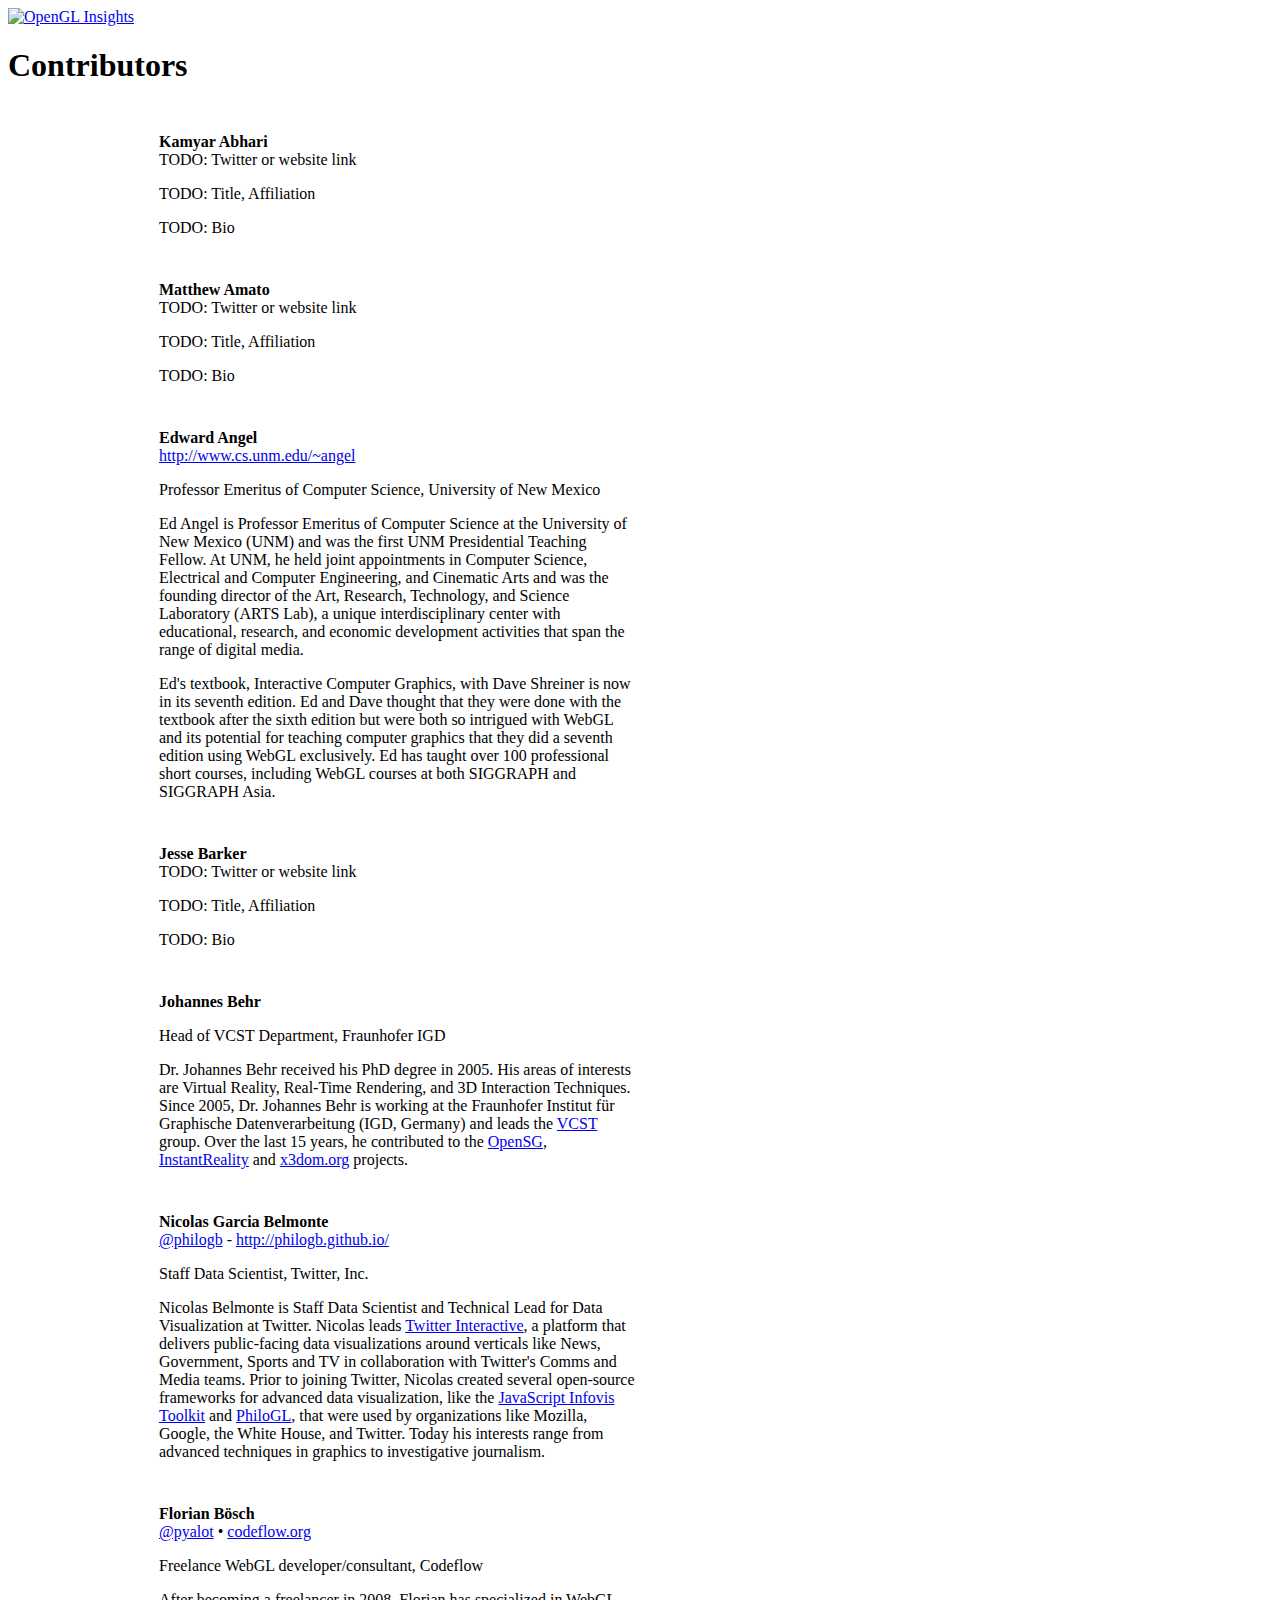
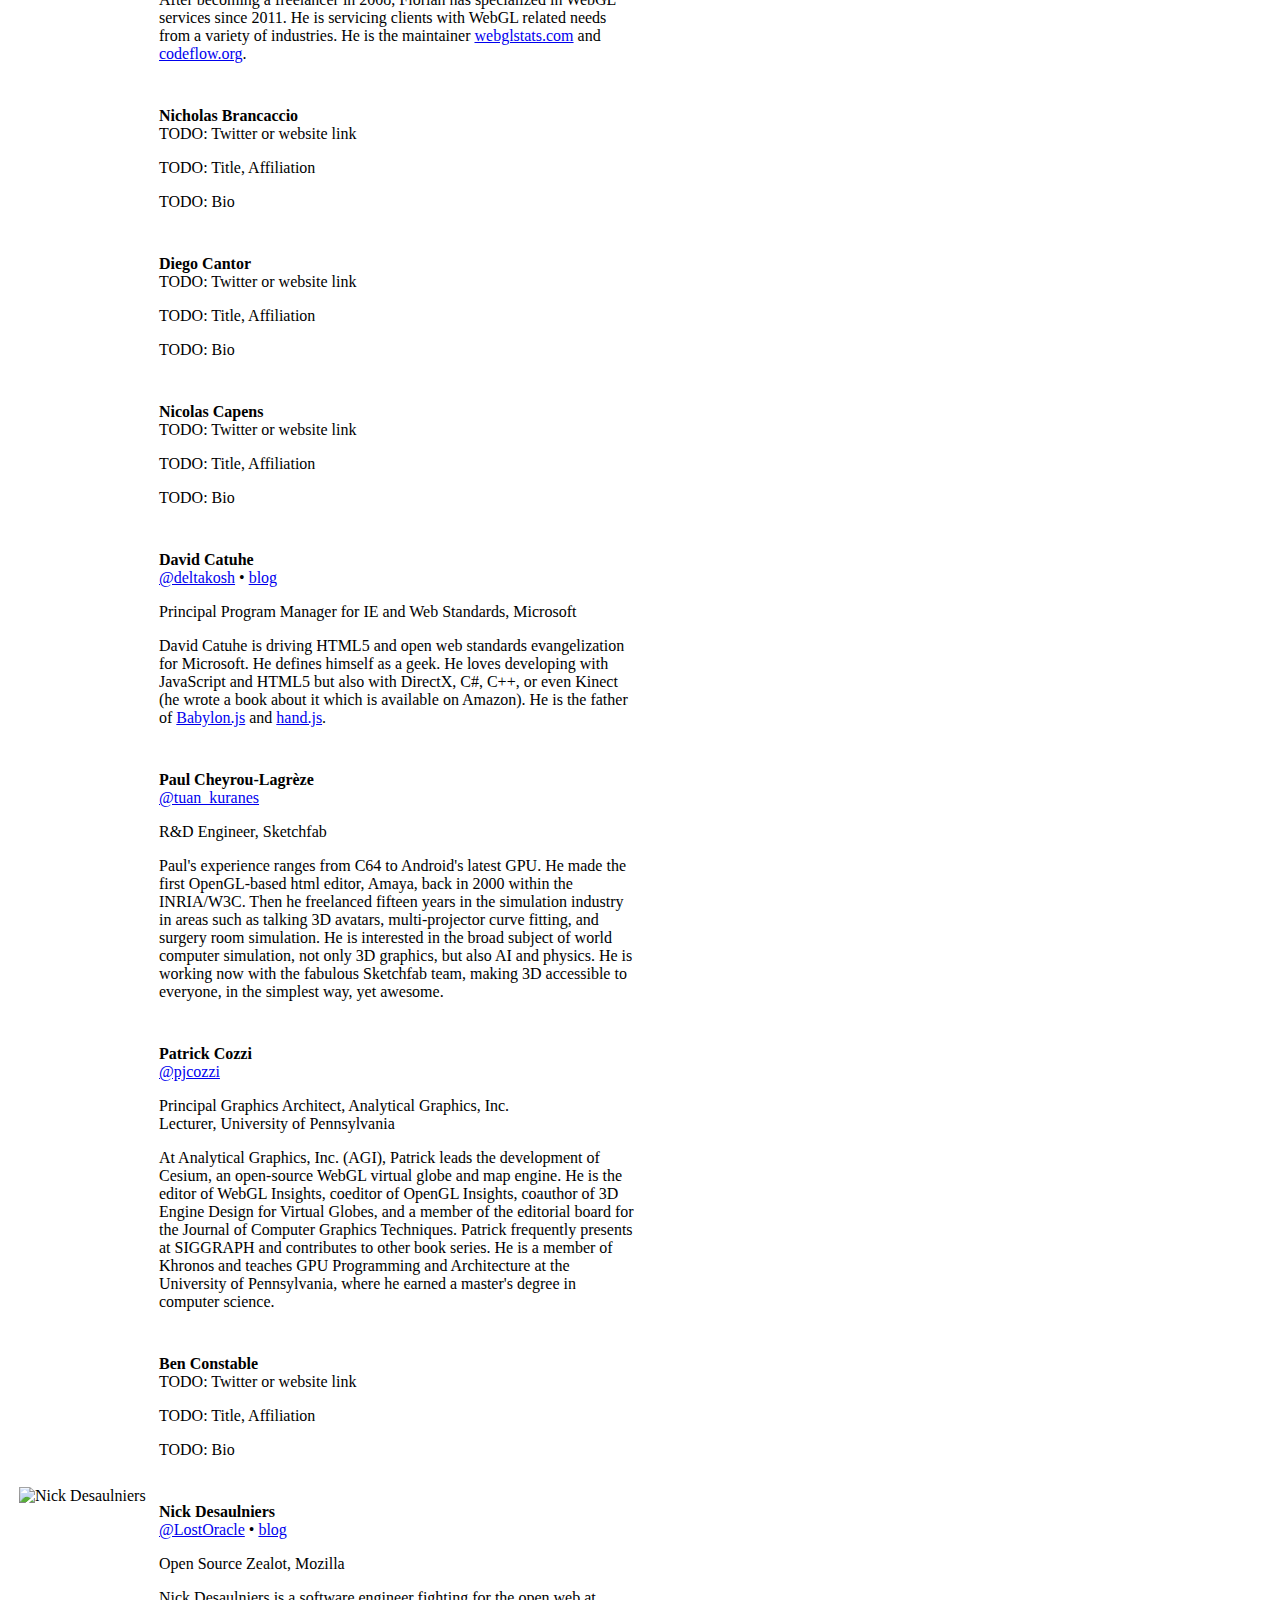
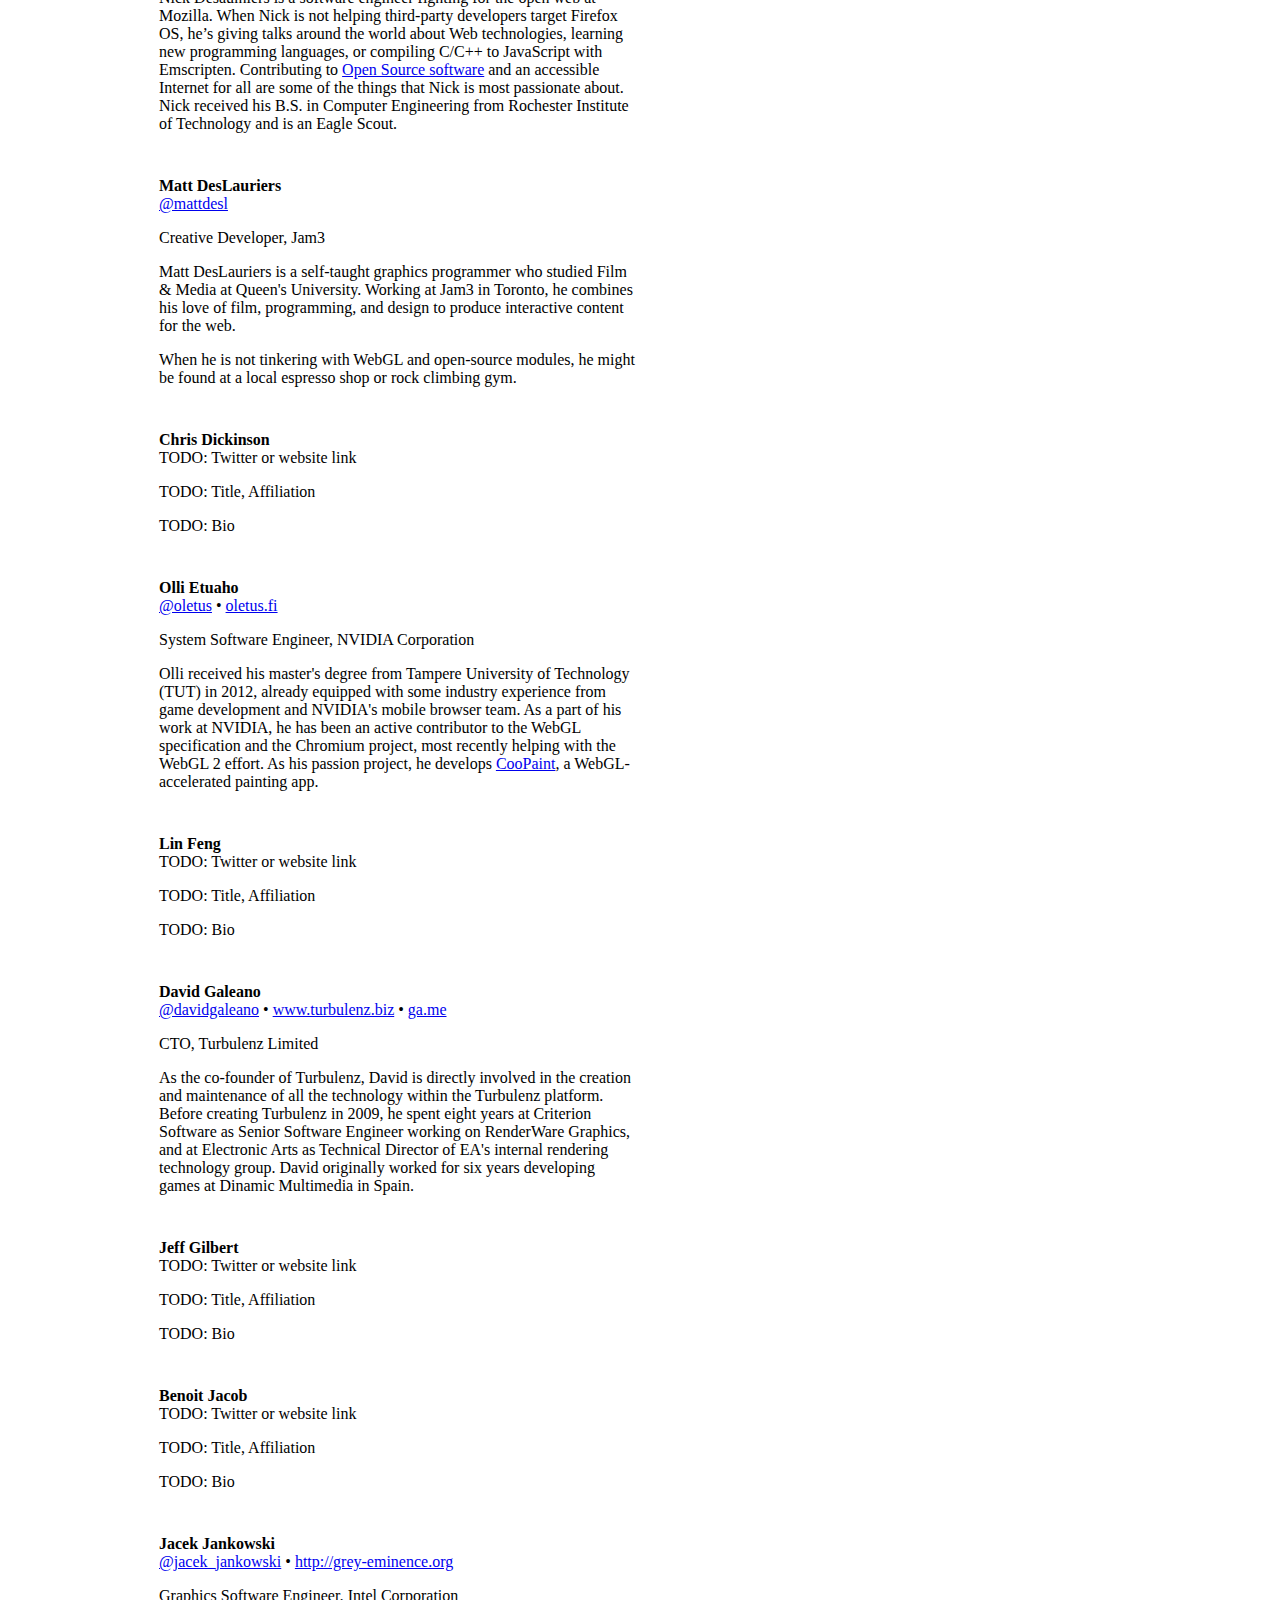
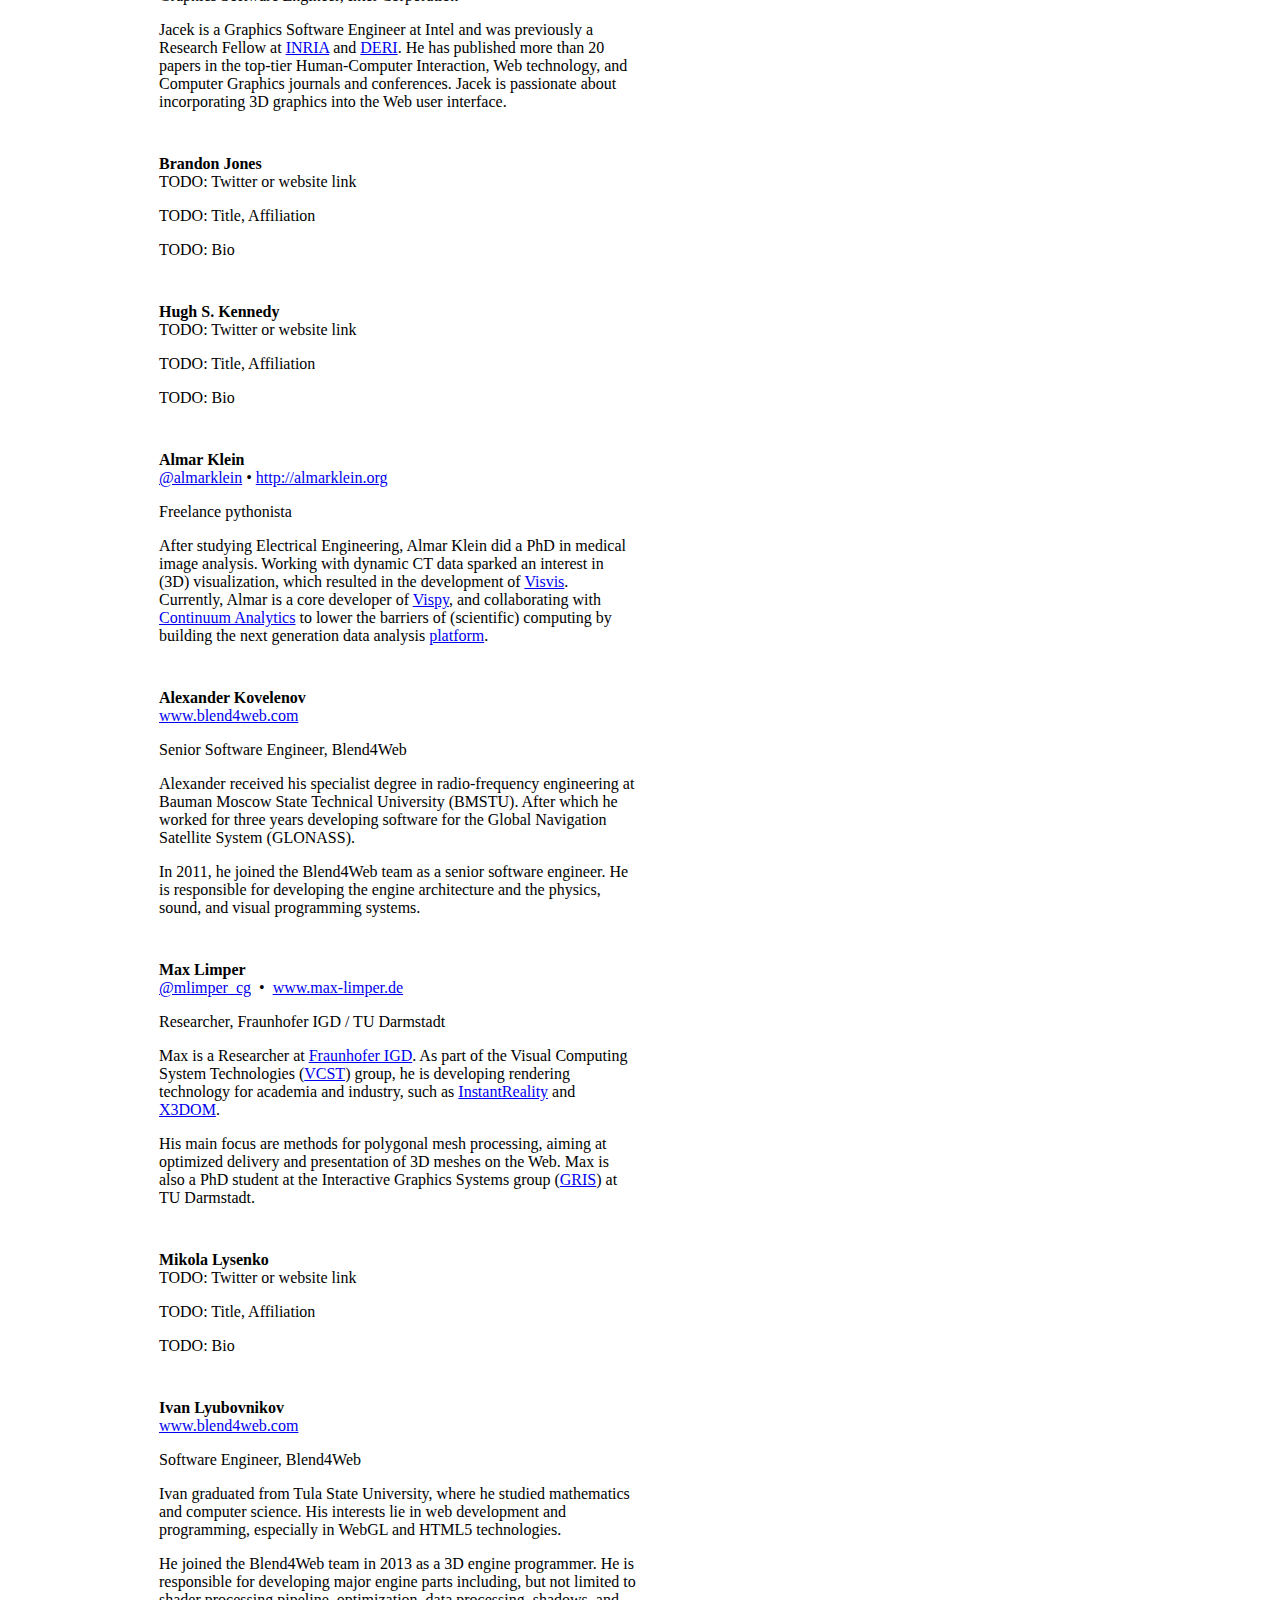
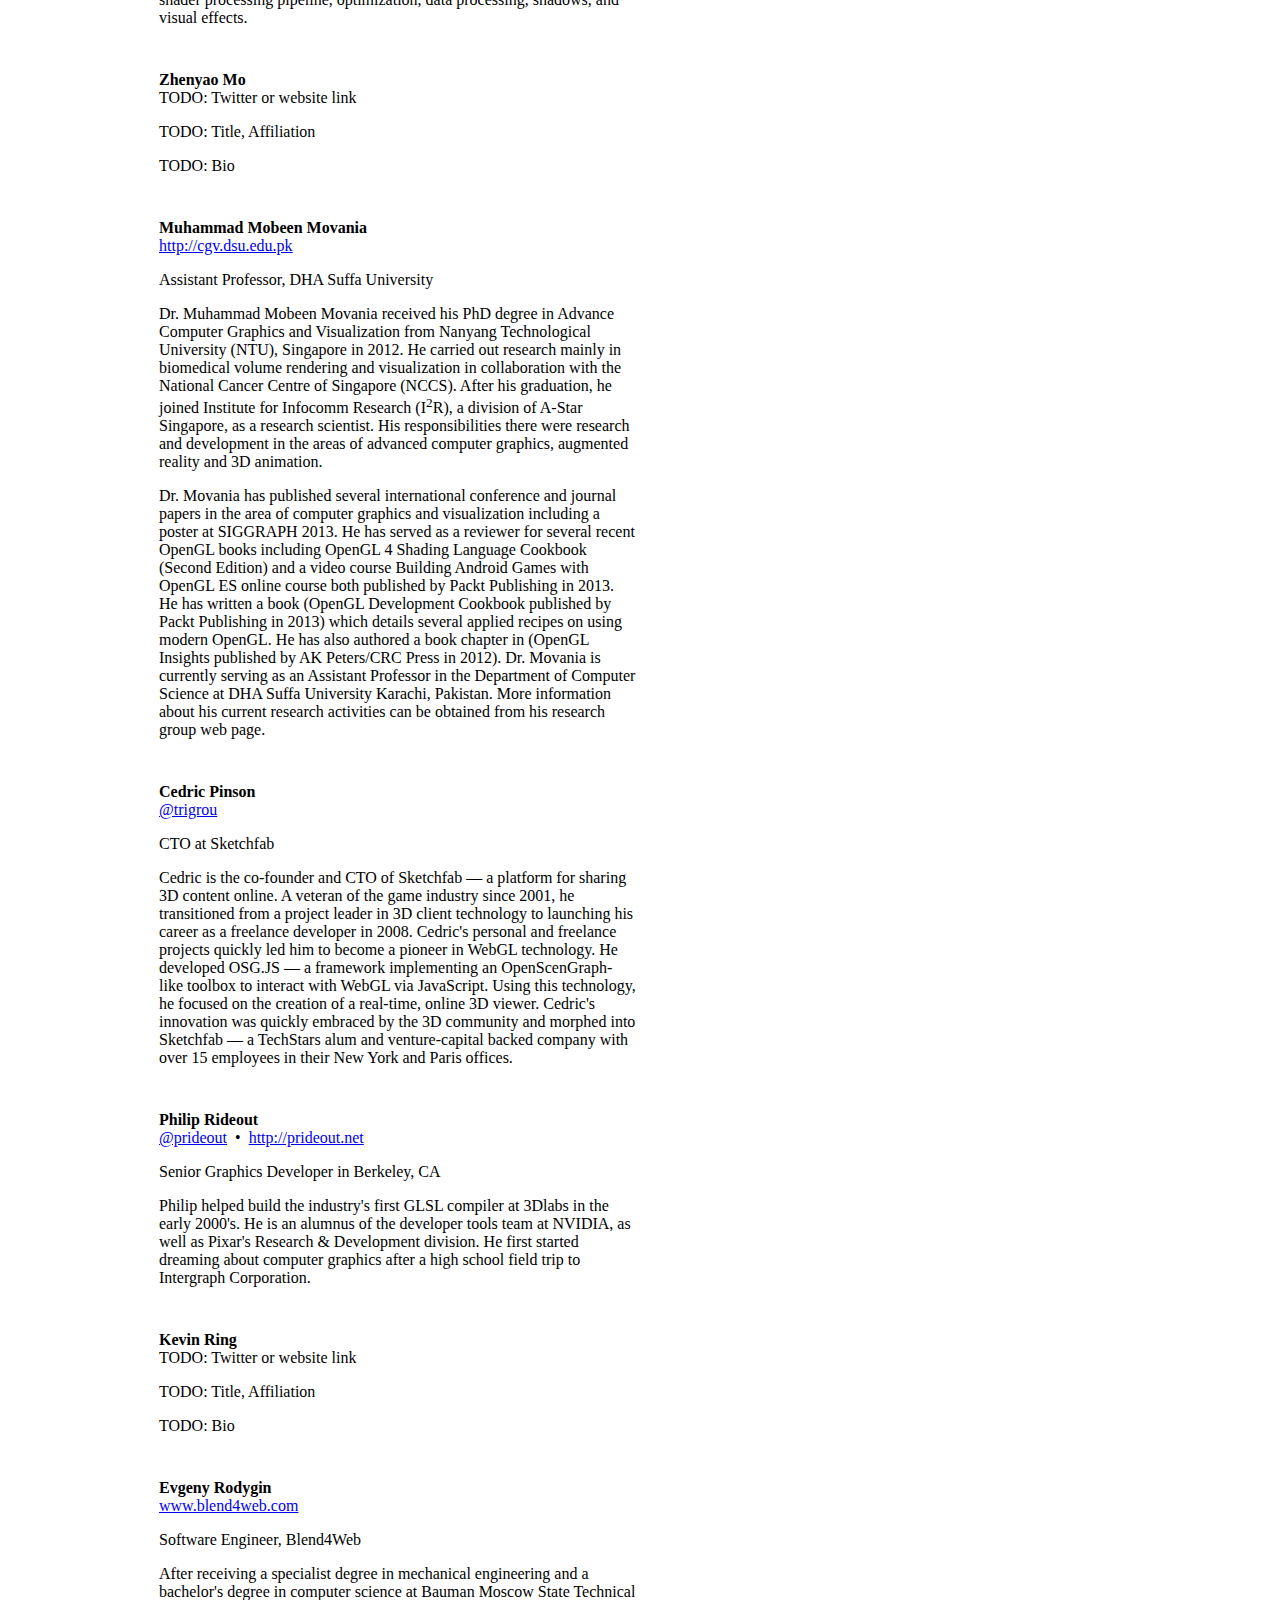
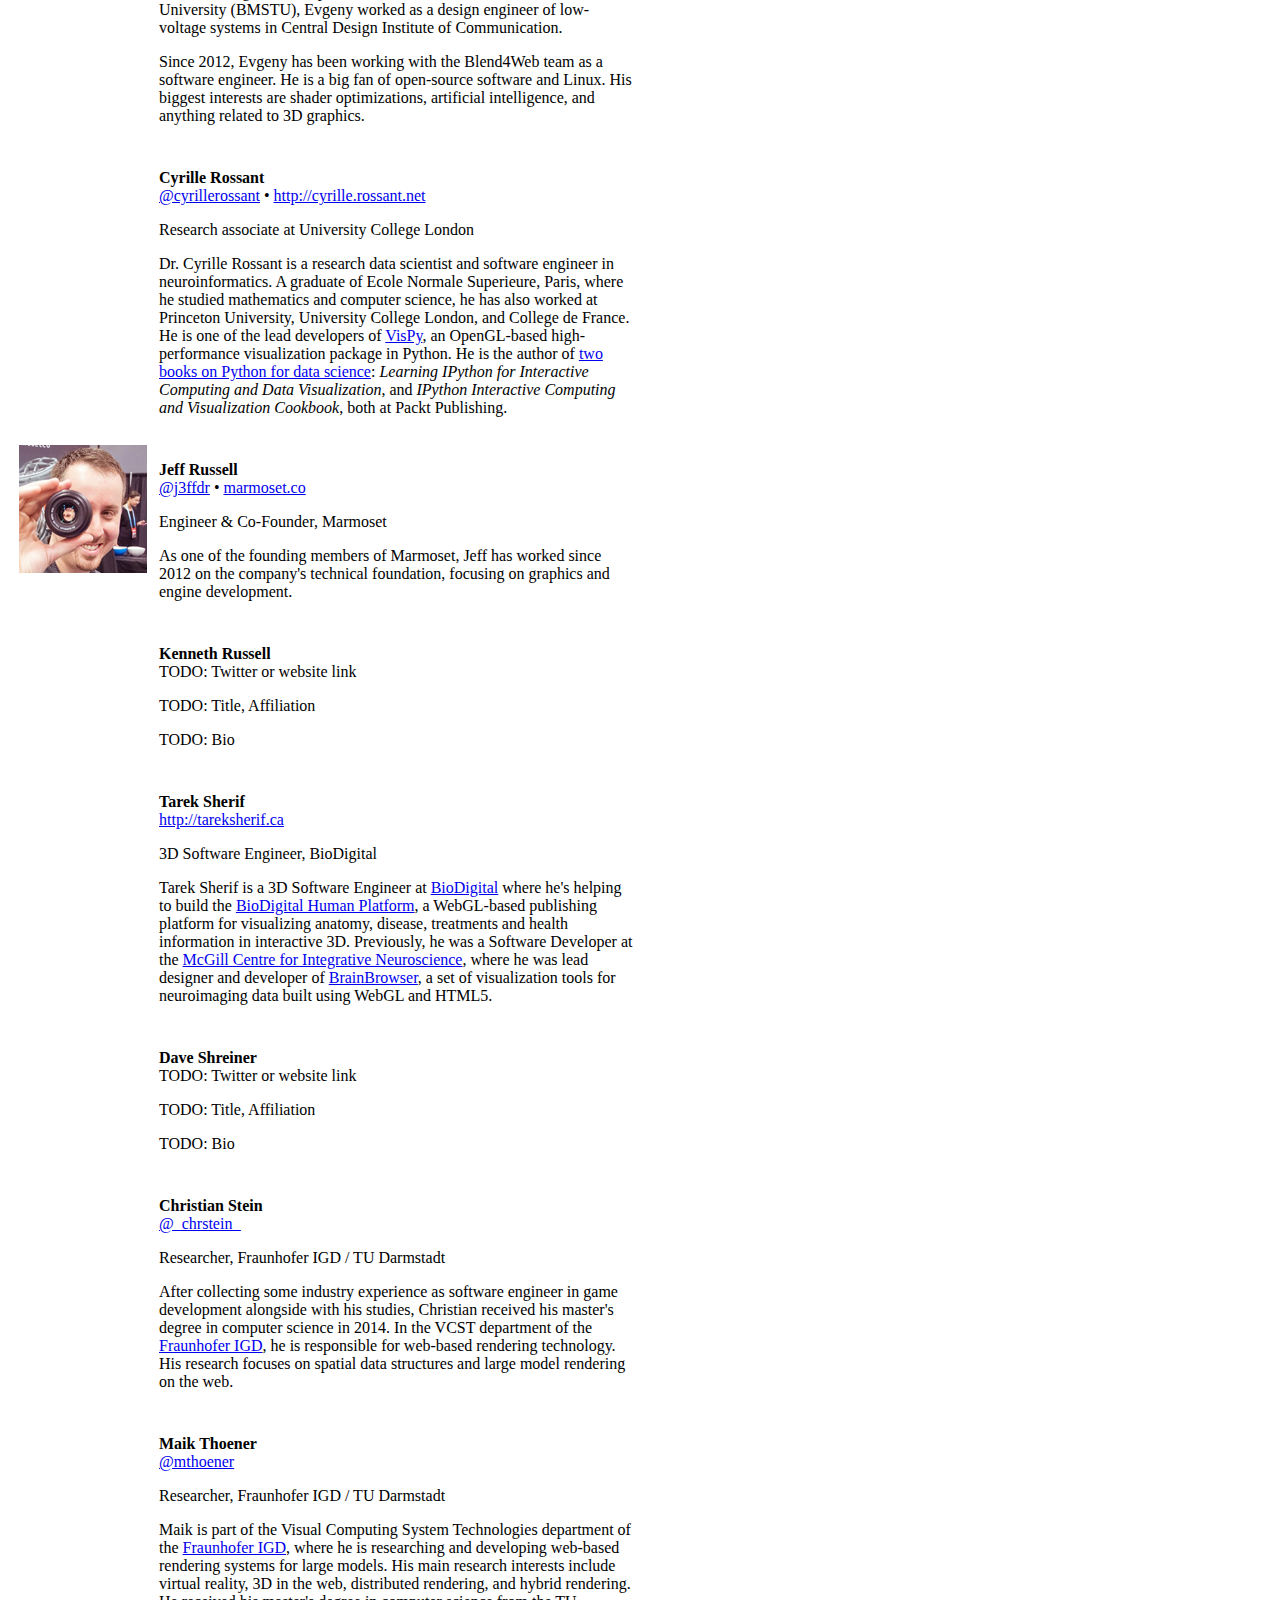
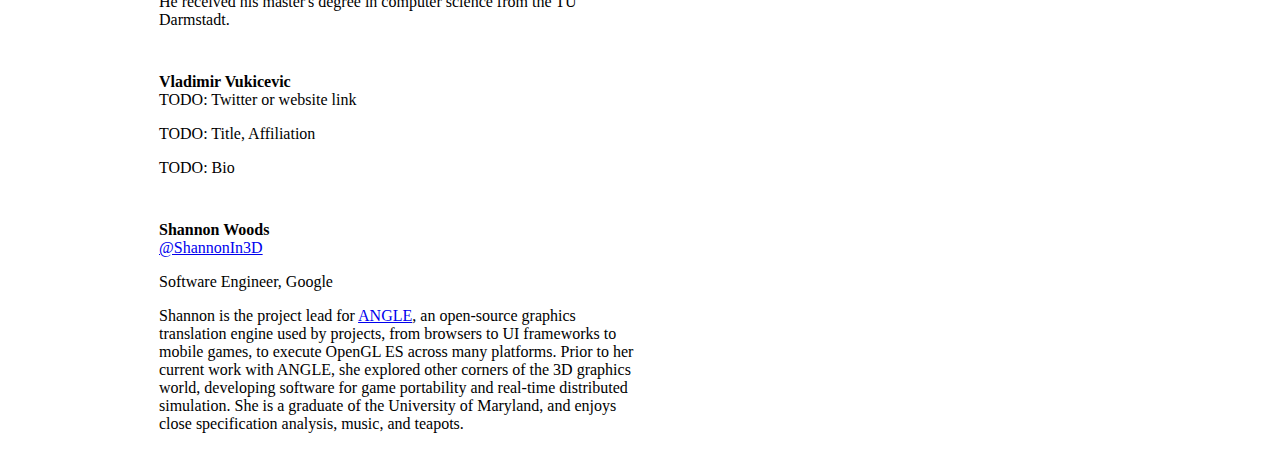
==== contributors.html @ d2b27c6c "fix link in html" ====
<?xml version="1.0" encoding="utf-8" standalone="no"?>
<!DOCTYPE html PUBLIC "-//W3C//DTD XHTML 1.1//EN" "http://www.w3.org/TR/xhtml11/DTD/xhtml11.dtd">

<html xmlns="http://www.w3.org/1999/xhtml">
<head>
<title>OpenGL Insights</title>
<meta http-equiv="Content-Type" content="text/html; charset=utf-8" />
<link rel="stylesheet" type="text/css" href="style.css" />
</head>

<body>
<div class="page">

<a href="index.html"><img class="title" src="images/strip.png" width="639" height="140" alt="OpenGL Insights" /></a>
<table summary="" border="0" width="630">
<tr align="center" class="sitemap">
<!--
  <td><a href="cover.html">Cover</a></td>
  <td><a href="toc.html">Table of Contents</a></td>
  <td><a href="pipeline.html">Pipeline Map</a></td>
  <td><a href="tips.html">Tips</a></td>
  <td>Contributors</td>
  <td><a href="reviews.html">Reviews</a></td>
  <td><a href="bibtex.html">BibTeX</a></td>
  <td><a href="errata.html">Errata</a></td>
  <td><a href="https://github.com/OpenGLInsights/OpenGLInsightsCode">Code</a></td>
  <td><a href="http://blog.openglinsights.com/">Blog</a></td>
  <td><a href="http://www.amazon.com/gp/product/1439893764/ref=as_li_tf_il?ie=UTF8&camp=1789&creative=9325&creativeASIN=1439893764&linkCode=as2&tag=opeins-20">Buy</a></td>
-->
</tr>
</table>

<h1>Contributors</h1>

<table summary="" border="0" width="639" cellspacing="10" id="contributors">

<!-- ====================================================================== -->

<tr id="KamyarAbhari">
<td valign="top"><img src="contributors/KamyarAbhari.png" width="128" alt="" /></td>
<td>
<p>
<span style='font-weight:bold;'>Kamyar Abhari</span><br />
TODO: Twitter or website link
</p>
<p>
TODO: Title, Affiliation
</p>
<p>
TODO: Bio
</p>
</td>
</tr>

<!-- ====================================================================== -->

<tr id="MatthewAmato">
<td valign="top"><img src="contributors/MatthewAmato.png" width="128" alt="" /></td>
<td>
<p>
<span style='font-weight:bold;'>Matthew Amato</span><br />
TODO: Twitter or website link
</p>
<p>
TODO: Title, Affiliation
</p>
<p>
TODO: Bio
</p>
</td>
</tr>

<!-- ====================================================================== -->

<t<tr id="EdwardAngel">
<td valign="top"><img src="contributors/EdwardAngel.png" width="128" alt="" /></td>
<td>
<p>
<span style='font-weight:bold;'>Edward Angel</span><br />
<a href="http://www.cs.unm.edu/~angel" target="_blank">http://www.cs.unm.edu/~angel</a><br />
</p>
<p>
Professor Emeritus of Computer Science, University of New Mexico
</p>
<p>
Ed Angel is Professor Emeritus of Computer Science at the University of New Mexico (UNM) and was the first UNM Presidential Teaching Fellow. At UNM, he held joint appointments in Computer Science, Electrical and Computer Engineering, and Cinematic Arts and was the founding director of the Art, Research, Technology, and Science Laboratory (ARTS Lab), a unique interdisciplinary center with educational, research, and economic development activities that span the range of digital media.
</p>
<p>
Ed's textbook, Interactive Computer Graphics, with Dave Shreiner is now in its seventh edition. Ed and Dave thought that they were done with the textbook after the sixth edition but were both so intrigued with WebGL and its potential for teaching computer graphics that they did a seventh edition using WebGL exclusively. Ed has taught over 100 professional short courses, including WebGL courses at both SIGGRAPH and SIGGRAPH Asia.
</p>
</td>
</tr>
</tr>

<!-- ====================================================================== -->

<tr id="JesseBarker">
<td valign="top"><img src="contributors/JesseBarker.png" width="128" alt="" /></td>
<td>
<p>
<span style='font-weight:bold;'>Jesse Barker</span><br />
TODO: Twitter or website link
</p>
<p>
TODO: Title, Affiliation
</p>
<p>
TODO: Bio
</p>
</td>
</tr>

<!-- ====================================================================== -->

<tr id="JohannesBehr">
<td valign="top"><img src="contributors/JohannesBehr.jpg" width="128" alt="" /></td>
<td>
<p>
<span style='font-weight:bold;'>Johannes Behr</span><br />
</p>
<p>
Head of VCST Department, Fraunhofer IGD
</p>
<p>
Dr. Johannes Behr received his PhD degree in 2005. His areas of interests are Virtual Reality, Real-Time Rendering, and 3D Interaction Techniques. Since 2005, Dr. Johannes Behr is working at the Fraunhofer Institut für Graphische Datenverarbeitung (IGD, Germany) and leads the <a href="http://www.igd.fraunhofer.de/vcst" target="_blank">VCST</a> group. Over the last 15 years, he contributed to the <a href="http://www.igd.fraunhofer.de/vcst" target="_blank">OpenSG</a>, <a href="http://www.instantreality.org" target="_blank">InstantReality</a> and <a href="http://www.x3dom.org" target="_blank">x3dom.org</a> projects.
</p>
</td>
</tr>

<!-- ====================================================================== -->

<tr id="NicolasGarciaBelmonte">
<td valign="top"><img src="contributors/NicolasGarciaBelmonte.png" width="128" alt="" /></td>
<td>
<p>
<span style='font-weight:bold;'>Nicolas Garcia Belmonte</span><br />
<a href="https://twitter.com/philogb" target="_blank">@philogb</a> - <a href="http://philogb.github.io/" target="_blank">http://philogb.github.io/</a>
</p>
<p>
Staff Data Scientist, Twitter, Inc.
</p>
<p>
Nicolas Belmonte is Staff Data Scientist and Technical Lead for Data Visualization at Twitter. Nicolas leads <a href="https://interactive.twitter.com" target="_blank">Twitter Interactive</a>, a platform that delivers public-facing data visualizations around verticals like News, Government, Sports and TV in collaboration with Twitter's Comms and Media teams. Prior to joining Twitter, Nicolas created several open-source frameworks for advanced data visualization, like the <a href="http://thejit.org" target="_blank">JavaScript Infovis Toolkit</a> and <a href="http://philogl.org/" target="_blank">PhiloGL</a>, that were used by organizations like Mozilla, Google, the White House, and Twitter. Today his interests range from advanced techniques in graphics to investigative journalism.
</p>
</td>
</tr>

<!-- ====================================================================== -->

<tr id="FlorianBosch">
<td valign="top"><img src="contributors/FlorianBoesch.jpg" width="128" alt="" /></td>
<td>
<p>
<span style='font-weight:bold;'>Florian Bösch</span><br />
<a href="http://twitter.com/pyalot" target="_blank">@pyalot</a>&nbsp;&bullet;&nbsp;<a href="http://codeflow.org/" target="_blank">codeflow.org</a>
</p>
<p>
Freelance WebGL developer/consultant, Codeflow
</p>
<p>
After becoming a freelancer in 2008, Florian has specialized in WebGL services since 2011. He is servicing clients with WebGL related needs from a variety of industries.
He is the maintainer <a href="http://webglstats.com" target="_blank">webglstats.com</a> and <a href="http://codeflow.org/" target="_blank">codeflow.org</a>.
</p>
</td>
</tr>

<!-- ====================================================================== -->

<tr id="NicholasBrancaccio">
<td valign="top"><img src="contributors/NicholasBrancaccio.png" width="128" alt="" /></td>
<td>
<p>
<span style='font-weight:bold;'>Nicholas Brancaccio</span><br />
TODO: Twitter or website link
</p>
<p>
TODO: Title, Affiliation
</p>
<p>
TODO: Bio
</p>
</td>
</tr>

<!-- ====================================================================== -->

<tr id="DiegoCantor">
<td valign="top"><img src="contributors/DiegoCantor.png" width="128" alt="" /></td>
<td>
<p>
<span style='font-weight:bold;'>Diego Cantor</span><br />
TODO: Twitter or website link
</p>
<p>
TODO: Title, Affiliation
</p>
<p>
TODO: Bio
</p>
</td>
</tr>

<!-- ====================================================================== -->

<tr id="NicolasCapens">
<td valign="top"><img src="contributors/NicolasCapens.png" width="128" alt="" /></td>
<td>
<p>
<span style='font-weight:bold;'>Nicolas Capens</span><br />
TODO: Twitter or website link
</p>
<p>
TODO: Title, Affiliation
</p>
<p>
TODO: Bio
</p>
</td>
</tr>

<!-- ====================================================================== -->

<tr id="DavidCatuhe">
<td valign="top"><img src="contributors/DavidCatuhe.jpg" width="128" alt="" /></td>
<td>
<p>
<span style='font-weight:bold;'>David Catuhe</span><br />
<a href="https://twitter.com/deltakosh" target="_blank">@deltakosh</a>&nbsp;&bullet;&nbsp;<a href="http://blogs.msdn.com/eternalcoding" target="_blank">blog</a>
</p>
<p>
Principal Program Manager for IE and Web Standards, Microsoft
</p>
<p>
David Catuhe is driving HTML5 and open web standards evangelization for Microsoft. He defines himself as a geek. He loves developing with JavaScript and HTML5 but also with DirectX, C#, C++, or even Kinect (he wrote a book about it which is available on Amazon). He is the father of <a href="http://www.babylonjs.com" target="_blank">Babylon.js</a> and <a href="http://handjs.codeplex.com" target="_blank">hand.js</a>.
</p>
</td>
</tr>

<!-- ====================================================================== -->

<tr id="PaulCheyrouLagreze">
<td valign="top"><img src="contributors/PaulCheyrouLagreze.png" width="128" alt="" /></td>
<td>
<p>
<span style='font-weight:bold;'>Paul Cheyrou-Lagrèze</span><br />
<a href="https://twitter.com/tuan_kuranes" target="_blank">@tuan_kuranes</a>
</p>
<p>
R&amp;D Engineer, Sketchfab
</p>
<p>
Paul's experience ranges from C64 to Android's latest GPU. He made the first OpenGL-based html editor, Amaya, back in 2000 within the INRIA/W3C. Then he freelanced fifteen years in the simulation industry in areas such as talking 3D avatars, multi-projector curve fitting, and surgery room simulation. He is interested in the broad subject of world computer simulation, not only 3D graphics, but also AI and physics. He is working now with the fabulous Sketchfab team, making 3D accessible to everyone, in the simplest way, yet awesome.
</p>
</td>
</tr>

<!-- ====================================================================== -->

<tr id="PatrickCozzi">
<td valign="top"><img src="contributors/PatrickCozzi.jpg" width="128" alt="" /></td>
<td>
<p>
<span style='font-weight:bold;'>Patrick Cozzi</span><br />
<a href="https://twitter.com/pjcozzi" target="_blank">@pjcozzi</a>
</p>
<p>
Principal Graphics Architect, Analytical Graphics, Inc.<br />
Lecturer, University of Pennsylvania
</p>
<p>
At Analytical Graphics, Inc. (AGI), Patrick leads the development of Cesium, an open-source WebGL virtual globe and map engine.  He is the editor of WebGL Insights, coeditor of OpenGL Insights, coauthor of 3D Engine Design for Virtual Globes, and a member of the editorial board for the Journal of Computer Graphics Techniques.  Patrick frequently presents at SIGGRAPH and contributes to other book series.  He is a member of Khronos and teaches GPU Programming and Architecture at the University of Pennsylvania, where he earned a master's degree in computer science.
</p>
</td>
</tr>

<!-- ====================================================================== -->

<tr id="BenConstable">
<td valign="top"><img src="contributors/BenConstable.png" width="128" alt="" /></td>
<td>
<p>
<span style='font-weight:bold;'>Ben Constable</span><br />
TODO: Twitter or website link
</p>
<p>
TODO: Title, Affiliation
</p>
<p>
TODO: Bio
</p>
</td>
</tr>

<!-- ====================================================================== -->

<tr id="NickDesaulniers">
<td valign="top"><img src="contributors/NickDesaulniers.jpg" width="128" alt="Nick Desaulniers" /></td>
<td>
<p>
<span style='font-weight:bold;'>Nick Desaulniers</span><br />
<a href="https://twitter.com/LostOracle" target="_blank">@LostOracle</a>&nbsp;&bullet;&nbsp;<a href="https://nickdesaulniers.github.io/" target="_blank">blog</a>
</p>
<p>
Open Source Zealot, Mozilla
</p>
<p>
Nick Desaulniers is a software engineer fighting for the open web at Mozilla.
When Nick is not helping third-party developers target Firefox OS, he’s giving
talks around the world about Web technologies, learning new programming
languages, or compiling C/C++ to JavaScript with Emscripten.  Contributing to
<a href="https://github.com/nickdesaulniers/What-Open-Source-Means-To-Me#nick-desaulniers" target="_blank">Open Source software</a>
and an accessible Internet for all are some of the things that Nick is most
passionate about.  Nick received his B.S. in Computer Engineering from
Rochester Institute of Technology and is an Eagle Scout.
</p>
</td>
</tr>

<!-- ====================================================================== -->

<tr id="MattDesLauriers">
<td valign="top"><img src="contributors/MattDesLauriers.png" width="128" alt="" /></td>
<td>
<p>
<span style='font-weight:bold;'>Matt DesLauriers</span><br />
<a href="https://twitter.com/mattdesl" target="_blank">@mattdesl</a>
</p>
<p>
Creative Developer, Jam3
</p>
<p>
Matt DesLauriers is a self-taught graphics programmer who studied Film & Media at Queen's University.
Working at Jam3 in Toronto, he combines his love of film, programming, and design to produce interactive
content for the web. 
</p>
<p>
When he is not tinkering with WebGL and open-source modules, he might be found at a local espresso shop
or rock climbing gym. 
</p>
</td>
</tr>

<!-- ====================================================================== -->

<tr id="ChrisDickinson">
<td valign="top"><img src="contributors/ChrisDickinson.png" width="128" alt="" /></td>
<td>
<p>
<span style='font-weight:bold;'>Chris Dickinson</span><br />
TODO: Twitter or website link
</p>
<p>
TODO: Title, Affiliation
</p>
<p>
TODO: Bio
</p>
</td>
</tr>

<!-- ====================================================================== -->

<tr id="OlliEtuaho">
<td valign="top"><img src="contributors/OlliEtuaho.png" width="128" alt="" /></td>
<td>
<p>
<span style='font-weight:bold;'>Olli Etuaho</span><br />
<a href="https://twitter.com/oletus" target="_blank">@oletus</a>&nbsp;&bullet;&nbsp;<a href="http://www.oletus.fi/" target="_blank">oletus.fi</a>
</p>
<p>
System Software Engineer, NVIDIA Corporation
</p>
<p>
Olli received his master's degree from Tampere University of Technology (TUT) in 2012, already equipped with some industry experience from game development and NVIDIA's mobile browser team. As a part of his work at NVIDIA, he has been an active contributor to the WebGL specification and the Chromium project, most recently helping with the WebGL 2 effort. As his passion project, he develops <a href="http://www.coopaint.com/" target="_blank">CooPaint</a>, a WebGL-accelerated painting app.
</p>
</td>
</tr>

<!-- ====================================================================== -->

<tr id="LinFeng">
<td valign="top"><img src="contributors/LinFeng.png" width="128" alt="" /></td>
<td>
<p>
<span style='font-weight:bold;'>Lin Feng</span><br />
TODO: Twitter or website link
</p>
<p>
TODO: Title, Affiliation
</p>
<p>
TODO: Bio
</p>
</td>
</tr>

<!-- ====================================================================== -->

<tr id="DavidGaleano">
<td valign="top"><img src="contributors/DavidGaleano.png" width="128" alt="" /></td>
<td>
<p>
<span style='font-weight:bold;'>David Galeano</span><br />
<a href="https://twitter.com/davidgaleano" target="_blank">@davidgaleano</a>&nbsp;&bullet;&nbsp;<a href="http://www.turbulenz.biz/" target="_blank">www.turbulenz.biz</a>&nbsp;&bullet;&nbsp;<a href="http://ga.me/" target="_blank">ga.me</a>
</p>
<p>
CTO, Turbulenz Limited
</p>
<p>
As the co-founder of Turbulenz, David is directly involved in the creation and maintenance of all the technology within the Turbulenz platform. Before creating Turbulenz in 2009, he spent eight years at Criterion Software as Senior Software Engineer working on RenderWare Graphics, and at Electronic Arts as Technical Director of EA's internal rendering technology group. David originally worked for six years developing games at Dinamic Multimedia in Spain.
</p>
</td>
</tr>

<!-- ====================================================================== -->

<tr id="JeffGilbert">
<td valign="top"><img src="contributors/JeffGilbert.png" width="128" alt="" /></td>
<td>
<p>
<span style='font-weight:bold;'>Jeff Gilbert</span><br />
TODO: Twitter or website link
</p>
<p>
TODO: Title, Affiliation
</p>
<p>
TODO: Bio
</p>
</td>
</tr>

<!-- ====================================================================== -->

<tr id="BenoitJacob">
<td valign="top"><img src="contributors/BenoitJacob.png" width="128" alt="" /></td>
<td>
<p>
<span style='font-weight:bold;'>Benoit Jacob</span><br />
TODO: Twitter or website link
</p>
<p>
TODO: Title, Affiliation
</p>
<p>
TODO: Bio
</p>
</td>
</tr>

<!-- ====================================================================== -->

<tr id="JacekJankowski">
<td valign="top"><img src="contributors/JacekJankowski.jpg" width="128" alt="" /></td>
<td>
<p>
<span style='font-weight:bold;'>Jacek Jankowski</span><br />
<a href="https://twitter.com/jacek_jankowski" target="_blank">@jacek_jankowski</a>&nbsp;&bullet;&nbsp;<a href="http://grey-eminence.org" target="_blank">http://grey-eminence.org</a>
</p>
<p>
Graphics Software Engineer, Intel Corporation
</p>
<p>
Jacek is a Graphics Software Engineer at Intel and was previously a Research Fellow at <a href="http://www.inria.fr/en/" target="_blank">INRIA</a> and <a href="http://deri.ie" target="_blank">DERI</a>. He has published more than 20 papers in the top-tier Human-Computer Interaction, Web technology, and Computer Graphics journals and conferences. Jacek is passionate about incorporating 3D graphics into the Web user interface.
</p>
</td>
</tr>

<!-- ====================================================================== -->

<tr id="BrandonJones">
<td valign="top"><img src="contributors/BrandonJones.png" width="128" alt="" /></td>
<td>
<p>
<span style='font-weight:bold;'>Brandon Jones</span><br />
TODO: Twitter or website link
</p>
<p>
TODO: Title, Affiliation
</p>
<p>
TODO: Bio
</p>
</td>
</tr>

<!-- ====================================================================== -->

<tr id="HughSKennedy">
<td valign="top"><img src="contributors/HughSKennedy.png" width="128" alt="" /></td>
<td>
<p>
<span style='font-weight:bold;'>Hugh S. Kennedy</span><br />
TODO: Twitter or website link
</p>
<p>
TODO: Title, Affiliation
</p>
<p>
TODO: Bio
</p>
</td>
</tr>

<!-- ====================================================================== -->

<tr id="AlmarKlein">
<td valign="top"><img src="contributors/AlmarKlein.jpg" width="128" alt="" /></td>
<td>
<p>
<span style='font-weight:bold;'>Almar Klein</span><br />
<a href="http://twitter.com/almarklein" target="_blank">@almarklein</a>&nbsp;&bullet;&nbsp;<a href="http://almarklein.org" target="_blank">http://almarklein.org</a>
</p>
<p>
Freelance pythonista
</p>
<p>
After studying Electrical Engineering, Almar Klein did a PhD in medical
image analysis. Working with dynamic CT data sparked an interest 
in (3D) visualization, which resulted in the development of 
<a href="https://code.google.com/p/visvis/" target="_blank">Visvis</a>. Currently,
Almar is a core developer of <a href="http://vispy.org" target="_blank">Vispy</a>,
and collaborating with <a href="http://continuum.io/" target="_blank">Continuum Analytics</a>
to lower the barriers of (scientific) computing by building the next 
generation data analysis <a href="http://zoof.io" target="_blank">platform</a>.

</p>
</td>
</tr>


<!-- ====================================================================== -->

<tr id="AlexanderKovelenov">
<td valign="top"><img src="contributors/AlexanderKovelenov.jpg" width="128" alt="" /></td>
<td>
<p>
<span style='font-weight:bold;'>Alexander Kovelenov</span><br />
<a href="https://www.blend4web.com">www.blend4web.com</a>
</p>
<p>
Senior Software Engineer, Blend4Web
</p>
<p>
Alexander received his specialist degree in radio-frequency engineering at Bauman Moscow State Technical University (BMSTU). After which he worked for three years developing software for the Global Navigation Satellite System (GLONASS).
</p>
<p>
In 2011, he joined the Blend4Web team as a senior software engineer. He is responsible for developing the engine architecture and the physics, sound, and visual programming systems.
</p>
</td>
</tr>

<!-- ====================================================================== -->

<tr id="MaxLimper">
<td valign="top"><img src="contributors/MaxLimper.jpg" width="128" alt="" /></td>
<td>
<p>
<span style='font-weight:bold;'>Max Limper</span><br />
<a href="https://twitter.com/mlimper_cg" target="_blank">@mlimper_cg</a>
&nbsp;&bullet;&nbsp;
<a href="http://www.max-limper.de/" target="_blank">www.max-limper.de</a>
</p>
<p>
Researcher, Fraunhofer IGD / TU Darmstadt
</p>
<p>
Max is a Researcher at <a href="http://www.igd.fraunhofer.de/en" target="_blank">Fraunhofer IGD</a>.
As part of the Visual Computing System Technologies (<a href="http://www.igd.fraunhofer.de/en/Institut/Abteilungen/Visual-Computing-System-Technologies" target="_blank">VCST</a>) group,
he is developing rendering technology for academia and industry, such as <a href="http://www.instantreality.org/" target="_blank">InstantReality</a> and <a href="http://www.x3dom.org/" target="_blank">X3DOM</a>.
</p>
<p>
His main focus are methods for polygonal mesh processing, aiming at optimized delivery and presentation of 3D meshes on the Web.
Max is also a PhD student at the Interactive Graphics Systems group (<a href="http://www.gris.tu-darmstadt.de/home/index.en.htm" target="_blank">GRIS</a>) at TU Darmstadt.
</p>
</td>
</tr>

<!-- ====================================================================== -->

<tr id="MikolaLysenko">
<td valign="top"><img src="contributors/MikolaLysenko.png" width="128" alt="" /></td>
<td>
<p>
<span style='font-weight:bold;'>Mikola Lysenko</span><br />
TODO: Twitter or website link
</p>
<p>
TODO: Title, Affiliation
</p>
<p>
TODO: Bio
</p>
</td>
</tr>

<!-- ====================================================================== -->

<tr id="IvanLyubovnikov">
<td valign="top"><img src="contributors/IvanLyubovnikov.png" width="128" alt="" /></td>
<td>
<p>
<span style='font-weight:bold;'>Ivan Lyubovnikov</span><br />
<a href="https://www.blend4web.com">www.blend4web.com</a>
</p>
<p>
Software Engineer, Blend4Web
</p>
<p>
Ivan graduated from Tula State University, where he studied mathematics and computer science. His interests lie in web development and programming, especially in WebGL and HTML5 technologies.
</p>
<p>
He joined the Blend4Web team in 2013 as a 3D engine programmer. He is responsible for developing major engine parts including, but not limited to shader processing pipeline, optimization, data processing, shadows, and visual effects.
</p>
</td>
</tr>

<!-- ====================================================================== -->

<tr id="ZhenyaoMo">
<td valign="top"><img src="contributors/ZhenyaoMo.png" width="128" alt="" /></td>
<td>
<p>
<span style='font-weight:bold;'>Zhenyao Mo</span><br />
TODO: Twitter or website link
</p>
<p>
TODO: Title, Affiliation
</p>
<p>
TODO: Bio
</p>
</td>
</tr>

<!-- ====================================================================== -->

<tr id="MovaniaMuhammadMobeen">
<td valign="top"><img src="contributors/MovaniaMuhammadMobeen.jpg" width="128" alt="" /></td>
<td>
<p>
<span style='font-weight:bold;'>Muhammad Mobeen Movania</span><br />
<a href="http://cgv.dsu.edu.pk" target="_blank">http://cgv.dsu.edu.pk</a><br />
</p>
<p>
Assistant Professor, DHA Suffa University
</p>
<p>
Dr. Muhammad Mobeen Movania received his PhD degree in Advance Computer Graphics and Visualization from Nanyang Technological University (NTU), Singapore in 2012. He carried out research mainly in biomedical volume rendering and visualization in collaboration with the National Cancer Centre of Singapore (NCCS). After his graduation, he joined Institute for Infocomm Research (I<sup>2</sup>R), a division of A-Star Singapore, as a research scientist. His responsibilities there were research and development in the areas of advanced computer graphics, augmented reality and 3D animation.
</p>
<p>
Dr. Movania has published several international conference and journal papers in the area of computer graphics and visualization including a poster at SIGGRAPH 2013. He has served as a reviewer for several recent OpenGL books including OpenGL 4 Shading Language Cookbook (Second Edition) and a video course Building Android Games with OpenGL ES online course both published by Packt Publishing in 2013. He has written a book (OpenGL Development Cookbook published by Packt Publishing in 2013) which details several applied recipes on using modern OpenGL. He has also authored a book chapter in (OpenGL Insights published by AK Peters/CRC Press in 2012). Dr. Movania is currently serving as an Assistant Professor in the Department of Computer Science at DHA Suffa University Karachi, Pakistan. More information about his current research activities can be obtained from his research group web page.
</p>
</td>
</tr>

<!-- ====================================================================== -->

<tr id="CedricPinson">
<td valign="top"><img src="contributors/CedricPinson.png" width="128" alt="" /></td>
<td>
<p>
<span style='font-weight:bold;'>Cedric Pinson</span><br />
<a href="https://twitter.com/trigrou" target="_blank">@trigrou</a>
</p>
<p>
CTO at Sketchfab
</p>
<p>
Cedric is the co-founder and CTO of Sketchfab — a platform for sharing 3D
content online. A veteran of the game industry since 2001, he transitioned
from a project leader in 3D client technology to launching his career as a
freelance developer in 2008. Cedric's personal and freelance projects
quickly led him to become a pioneer in WebGL technology. He developed
OSG.JS — a framework implementing an OpenScenGraph-like toolbox to interact
with WebGL via JavaScript. Using this technology, he focused on the creation
of a real-time, online 3D viewer. Cedric's innovation was quickly embraced
by the 3D community and morphed into Sketchfab — a TechStars alum and
venture-capital backed company with over 15 employees in their New York and
Paris offices.
</p>
</td>
</tr>

<!-- ====================================================================== -->

<tr id="PhilipRideout">
<td valign="top"><img src="contributors/PhilipRideout.png" width="128" alt="" /></td>
<td>
<p>
<span style='font-weight:bold;'>Philip Rideout</span><br />
<a href="http://twitter.com/prideout" target="_blank">@prideout</a>
&nbsp;&bullet;&nbsp;
<a href="http://prideout.net" target="_blank">http://prideout.net</a>
</p>
<p>
Senior Graphics Developer in Berkeley, CA
</p>
<p>
Philip helped build the industry's first GLSL compiler at 3Dlabs in the early 2000's.  
He is an alumnus of the developer tools team at NVIDIA, as well as Pixar's Research &amp; Development division.
He first started dreaming about computer graphics after a high school field trip to Intergraph Corporation.
</p>
</td>
</tr>

<!-- ====================================================================== -->

<tr id="KevinRing">
<td valign="top"><img src="contributors/KevinRing.png" width="128" alt="" /></td>
<td>
<p>
<span style='font-weight:bold;'>Kevin Ring</span><br />
TODO: Twitter or website link
</p>
<p>
TODO: Title, Affiliation
</p>
<p>
TODO: Bio
</p>
</td>
</tr>

<!-- ====================================================================== -->

<tr id="EvgenyRodygin">
<td valign="top"><img src="contributors/EvgenyRodygin.jpg" width="128" alt="" /></td>
<td>
<p>
<span style='font-weight:bold;'>Evgeny Rodygin</span><br />
<a href="https://www.blend4web.com">www.blend4web.com</a>
</p>
<p>
Software Engineer, Blend4Web
</p>
<p>
After receiving a specialist degree in mechanical engineering and a bachelor's degree in computer science at Bauman Moscow State Technical University (BMSTU), Evgeny worked as a design engineer of low-voltage systems in Central Design Institute of Communication.
</p>
<p>
Since 2012, Evgeny has been working with the Blend4Web team as a software engineer. He is a big fan of open-source software and Linux. His biggest interests are shader optimizations, artificial intelligence, and anything related to 3D graphics.
</p>
</td>
</tr>

<!-- ====================================================================== -->

<tr id="CyrilleRossant">
<td valign="top"><img src="contributors/CyrilleRossant.jpg" width="128" alt="" /></td>
<td>
<p>
<span style='font-weight:bold;'>Cyrille Rossant</span><br />
<a href="http://twitter.com/cyrillerossant" target="_blank">@cyrillerossant</a>&nbsp;&bullet;&nbsp;<a href="http://cyrille.rossant.net" target="_blank">http://cyrille.rossant.net</a>
</p>
<p>
Research associate at University College London
</p>
<p>
Dr. Cyrille Rossant is a research data scientist and software engineer in neuroinformatics. A graduate of Ecole Normale Superieure, Paris, where he studied mathematics and computer science, he has also worked at Princeton University, University College London, and College de France. He is one of the lead developers of <a href="http://vispy.org" target="_blank">VisPy</a>, an OpenGL-based high-performance visualization package in Python. He is the author of <a href="http://ipython-books.github.io/" target="_blank">two books on Python for data science</a>: <em>Learning IPython for Interactive Computing and Data Visualization</em>, and <em>IPython Interactive Computing and Visualization Cookbook</em>, both at Packt Publishing.
</p>
</td>
</tr>

<!-- ====================================================================== -->

<tr id="JeffRussell">
<td valign="top"><img src="contributors/JeffRussell.png" width="128" alt="" /></td>
<td>
<p>
<span style='font-weight:bold;'>Jeff Russell</span><br />
<a href="http://twitter.com/j3ffdr" target="_blank">@j3ffdr</a>&nbsp;&bullet;&nbsp;<a href="http://www.marmoset.co" target="_blank">marmoset.co</a>
</p>
<p>
Engineer & Co-Founder, Marmoset
</p>
<p>
As one of the founding members of Marmoset, Jeff has worked since 2012 on the company's technical foundation, focusing on graphics and engine development. 
</p>
</td>
</tr>

<!-- ====================================================================== -->

<tr id="KennethRussell">
<td valign="top"><img src="contributors/KennethRussell.png" width="128" alt="" /></td>
<td>
<p>
<span style='font-weight:bold;'>Kenneth Russell</span><br />
TODO: Twitter or website link
</p>
<p>
TODO: Title, Affiliation
</p>
<p>
TODO: Bio
</p>
</td>
</tr>

<!-- ====================================================================== -->

<tr id="TarekSherif">
<td valign="top"><img src="contributors/TarekSherif.jpg" width="128" alt="" /></td>
<td>
<p>
<span style='font-weight:bold;'>Tarek Sherif</span><br />
<a href="http://tareksherif.ca" target="_blank">http://tareksherif.ca</a>
</p>
<p>
3D Software Engineer, BioDigital
</p>
<p>
Tarek Sherif is a 3D Software Engineer at <a href="https://www.biodigital.com/" target="_blank">BioDigital</a> where he's helping to build the <a href="https://human.biodigital.com" target="_blank">BioDigital Human Platform</a>, a WebGL-based publishing platform for visualizing anatomy, disease, treatments and health information in interactive 3D. Previously, he was a Software Developer at the <a href="http://mcin-cnim.ca/" target="_blank">McGill Centre for Integrative Neuroscience</a>, where he was lead designer and developer of <a href="https://brainbrowser.cbrain.mcgill.ca/" target="_blank">BrainBrowser</a>, a set of visualization tools for neuroimaging data built using WebGL and HTML5.
</p>
</td>
</tr>

<!-- ====================================================================== -->

<tr id="DaveShreiner">
<td valign="top"><img src="contributors/DaveShreiner.png" width="128" alt="" /></td>
<td>
<p>
<span style='font-weight:bold;'>Dave Shreiner</span><br />
TODO: Twitter or website link
</p>
<p>
TODO: Title, Affiliation
</p>
<p>
TODO: Bio
</p>
</td>
</tr>

<!-- ====================================================================== -->

<tr id="ChristianStein">
<td valign="top"><img src="contributors/ChristianStein.png" width="128" alt="" /></td>
<td>
<p>
<span style='font-weight:bold;'>Christian Stein</span><br />
<a href="https://twitter.com/_chrstein_" target="_blank">@_chrstein_</a>
</p>
<p>
Researcher, Fraunhofer IGD / TU Darmstadt
</p>
<p>
After collecting some industry experience as software engineer in game development alongside with his studies, Christian received his master's degree in computer science in 2014. In the VCST department of the <a href="http://www.igd.fraunhofer.de/en" target="_blank">Fraunhofer IGD</a>, he is responsible for web-based rendering technology. His research focuses on spatial data structures and large model rendering on the web.
</p>
</td>
</tr>

<!-- ====================================================================== -->

<tr id="MaikThoener">
<td valign="top"><img src="contributors/MaikThoener.png" width="128" alt="" /></td>
<td>
<p>
<span style='font-weight:bold;'>Maik Thoener</span><br />
<a href="https://twitter.com/mthoener" target="_blank">@mthoener</a>
</p>
<p>
Researcher, Fraunhofer IGD / TU Darmstadt
</p>
<p>
Maik is part of the Visual Computing System Technologies department of the <a href="http://www.igd.fraunhofer.de/en" target="_blank">Fraunhofer IGD</a>, where he is researching and developing web-based rendering systems for large models.
His main research interests include virtual reality, 3D in the web, distributed rendering, and hybrid rendering. He received his master's degree in computer science from the TU Darmstadt.
</p>
</td>
</tr>

<!-- ====================================================================== -->

<tr id="VladimirVukicevic">
<td valign="top"><img src="contributors/VladimirVukicevic.png" width="128" alt="" /></td>
<td>
<p>
<span style='font-weight:bold;'>Vladimir Vukicevic</span><br />
TODO: Twitter or website link
</p>
<p>
TODO: Title, Affiliation
</p>
<p>
TODO: Bio
</p>
</td>
</tr>

<!-- ====================================================================== -->

<tr id="ShannonWoods">
<td valign="top"><img src="contributors/ShannonWoods.jpg" width="128" alt="" /></td>
<td>
<p>
<span style='font-weight:bold;'>Shannon Woods</span><br />
<a href="https://twitter.com/ShannonIn3D" target="_blank">@ShannonIn3D</a>
</p>
<p>
Software Engineer, Google
</p>
<p>
Shannon is the project lead for <a href="https://code.google.com/p/angleproject/" target="_blank">ANGLE</a>, an open-source graphics translation engine used by projects, from browsers to UI frameworks to mobile games, to execute OpenGL ES across many platforms. Prior to her current work with ANGLE, she explored other corners of the 3D graphics world, developing software for game portability and real-time distributed simulation. She is a graduate of the University of Maryland, and enjoys close specification analysis, music, and teapots.
</p>
</td>
</tr>

</table>

</div>
</body>
</html>
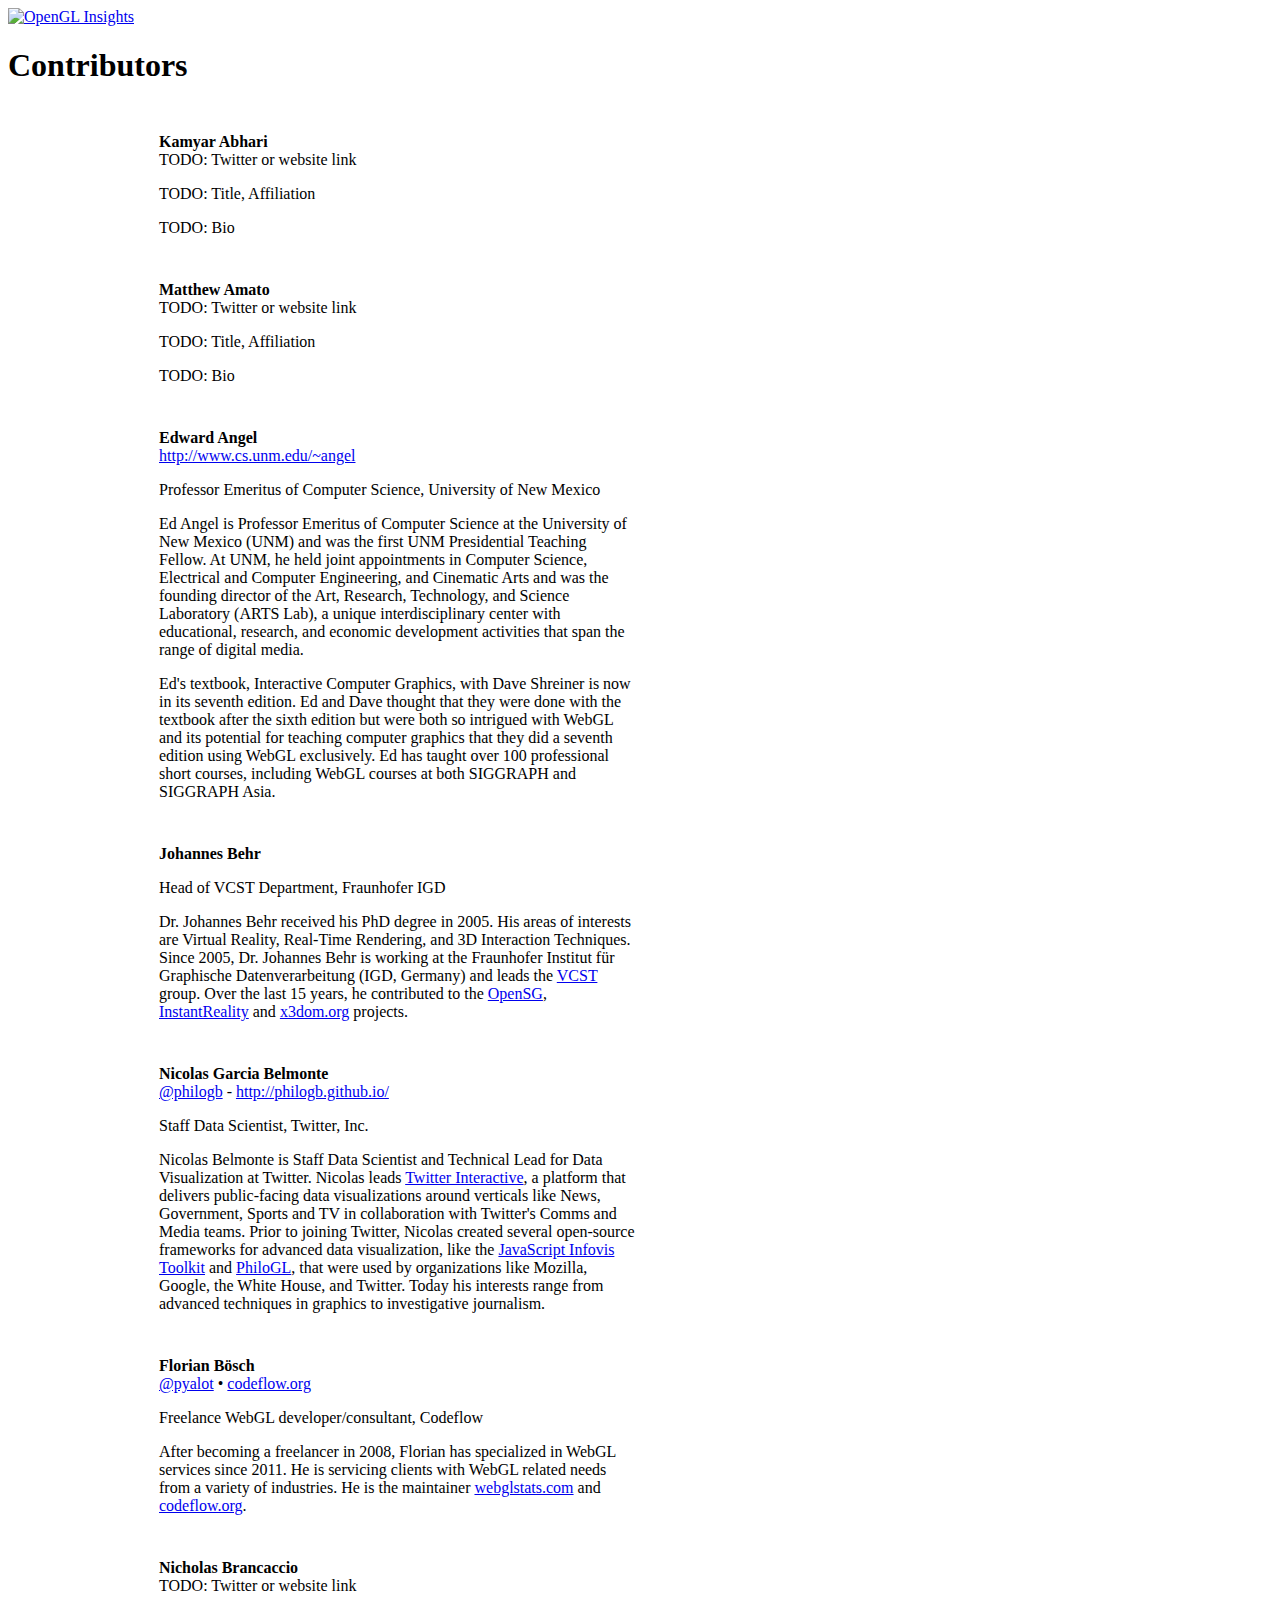
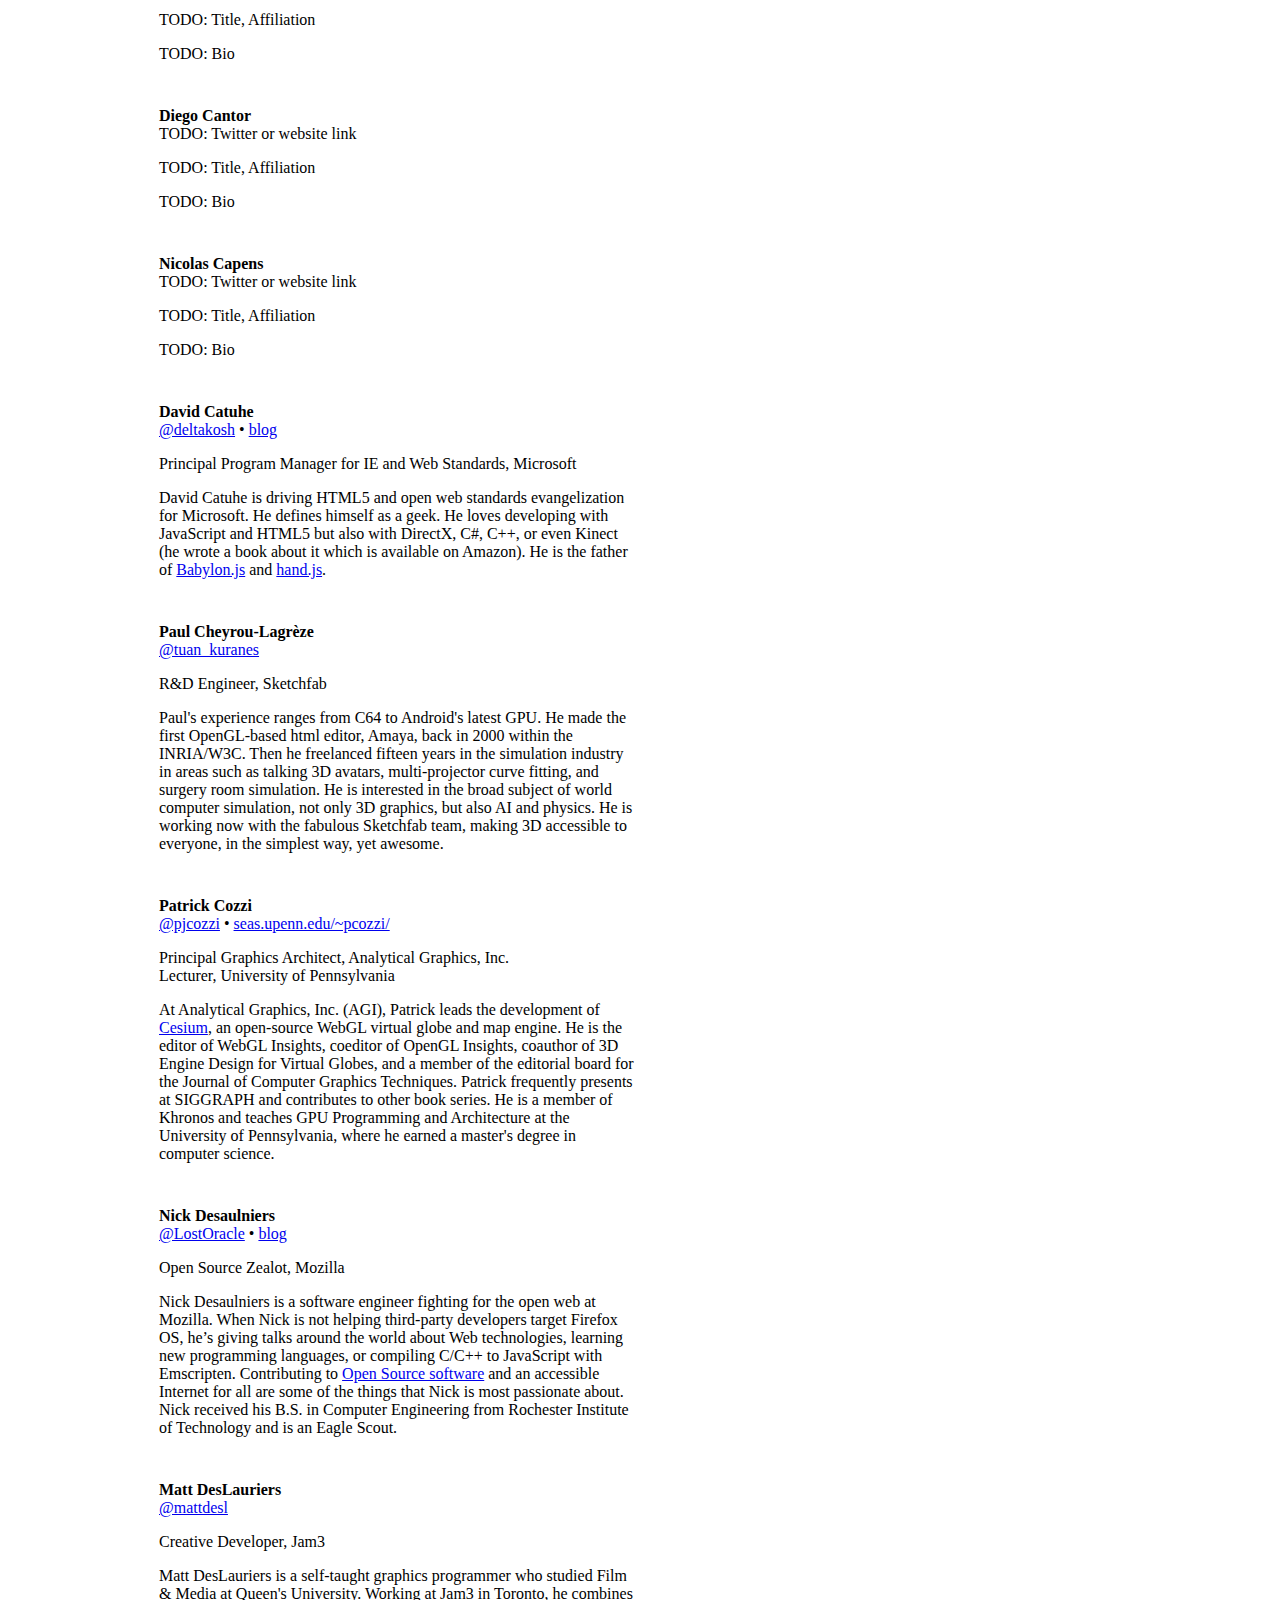
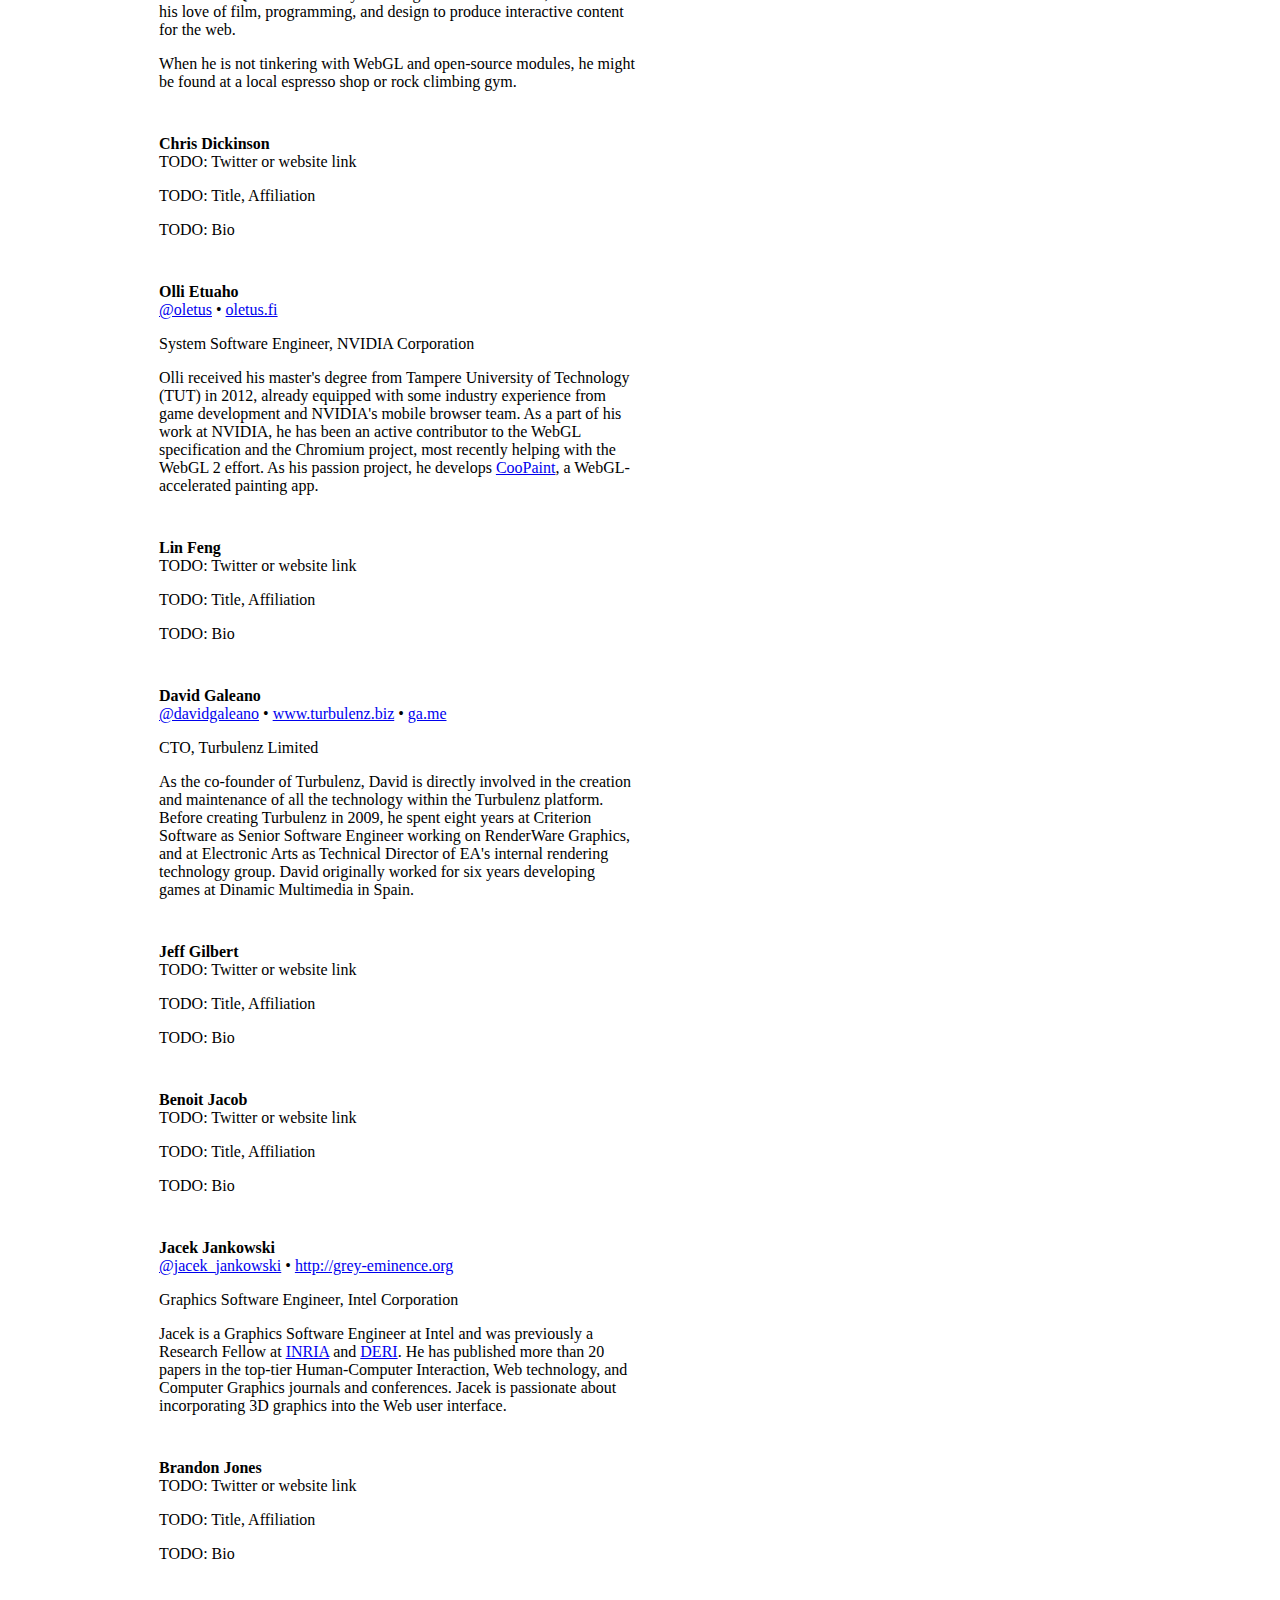
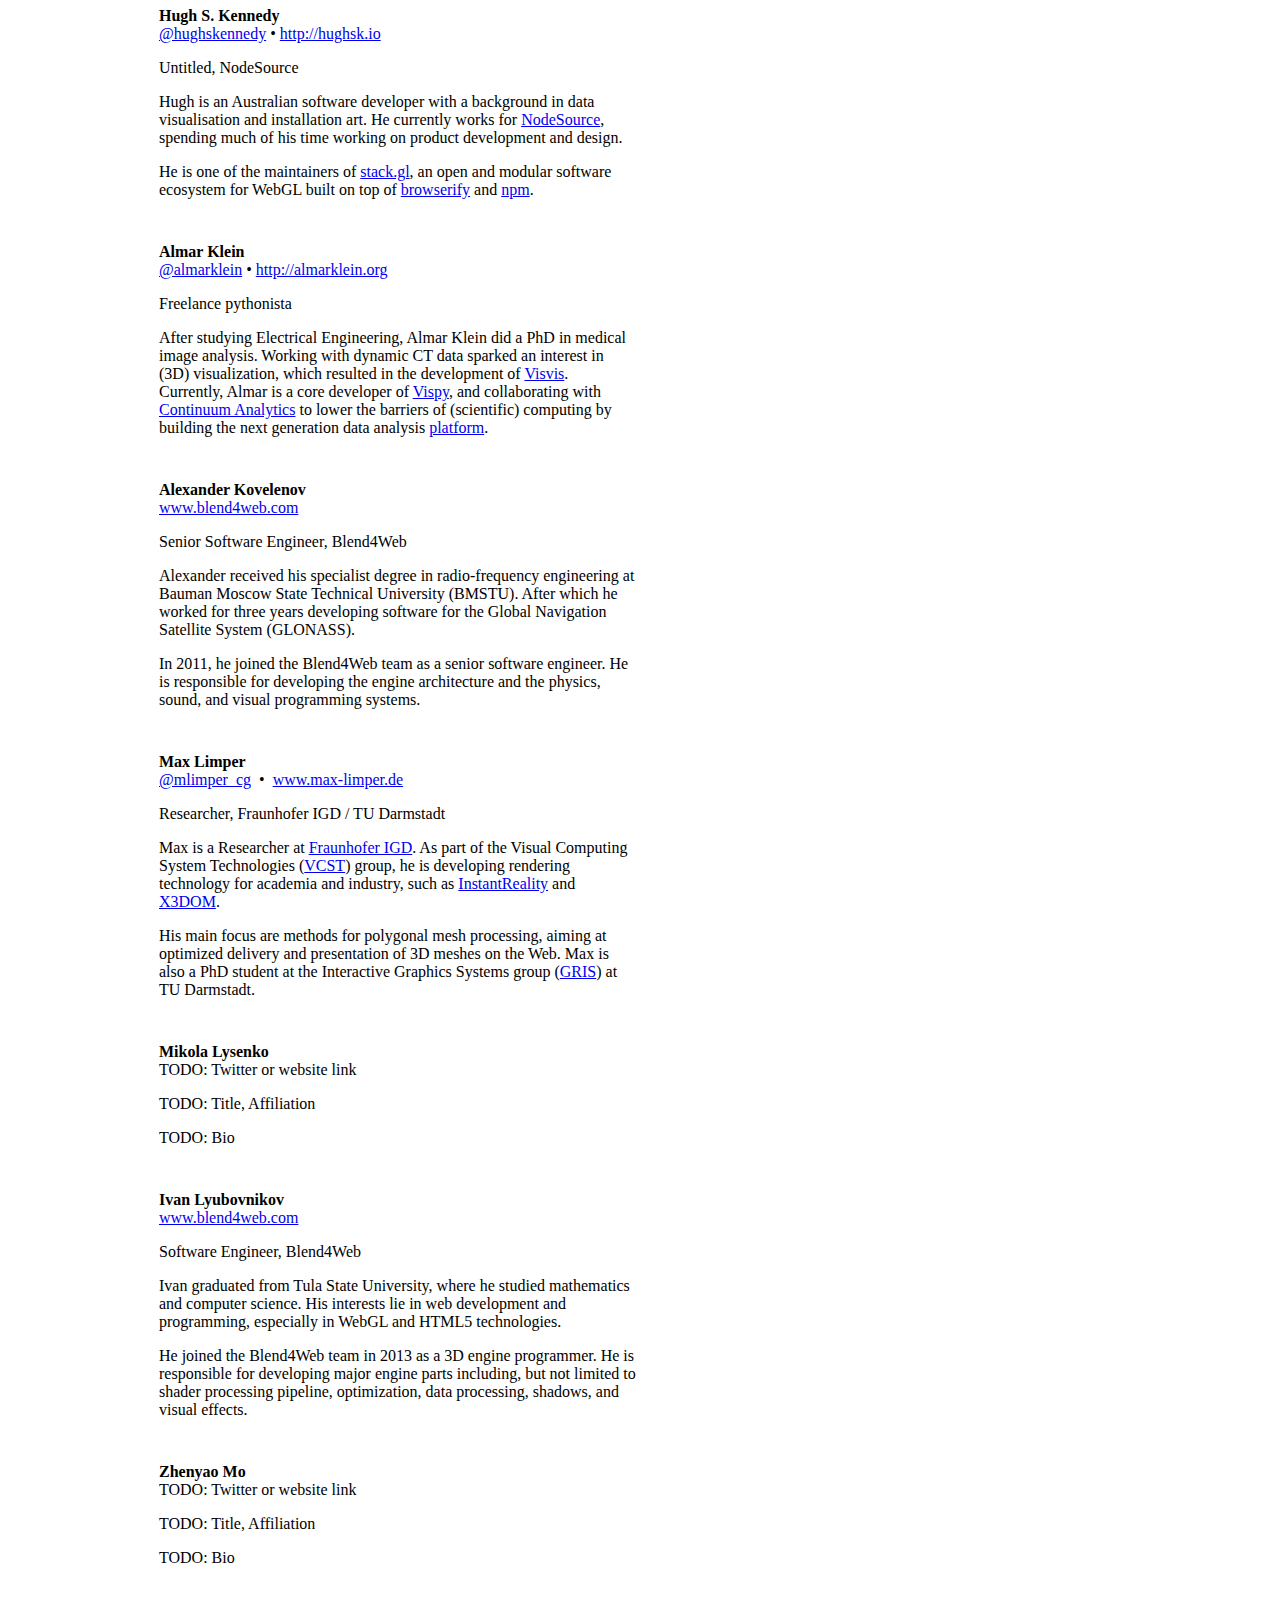
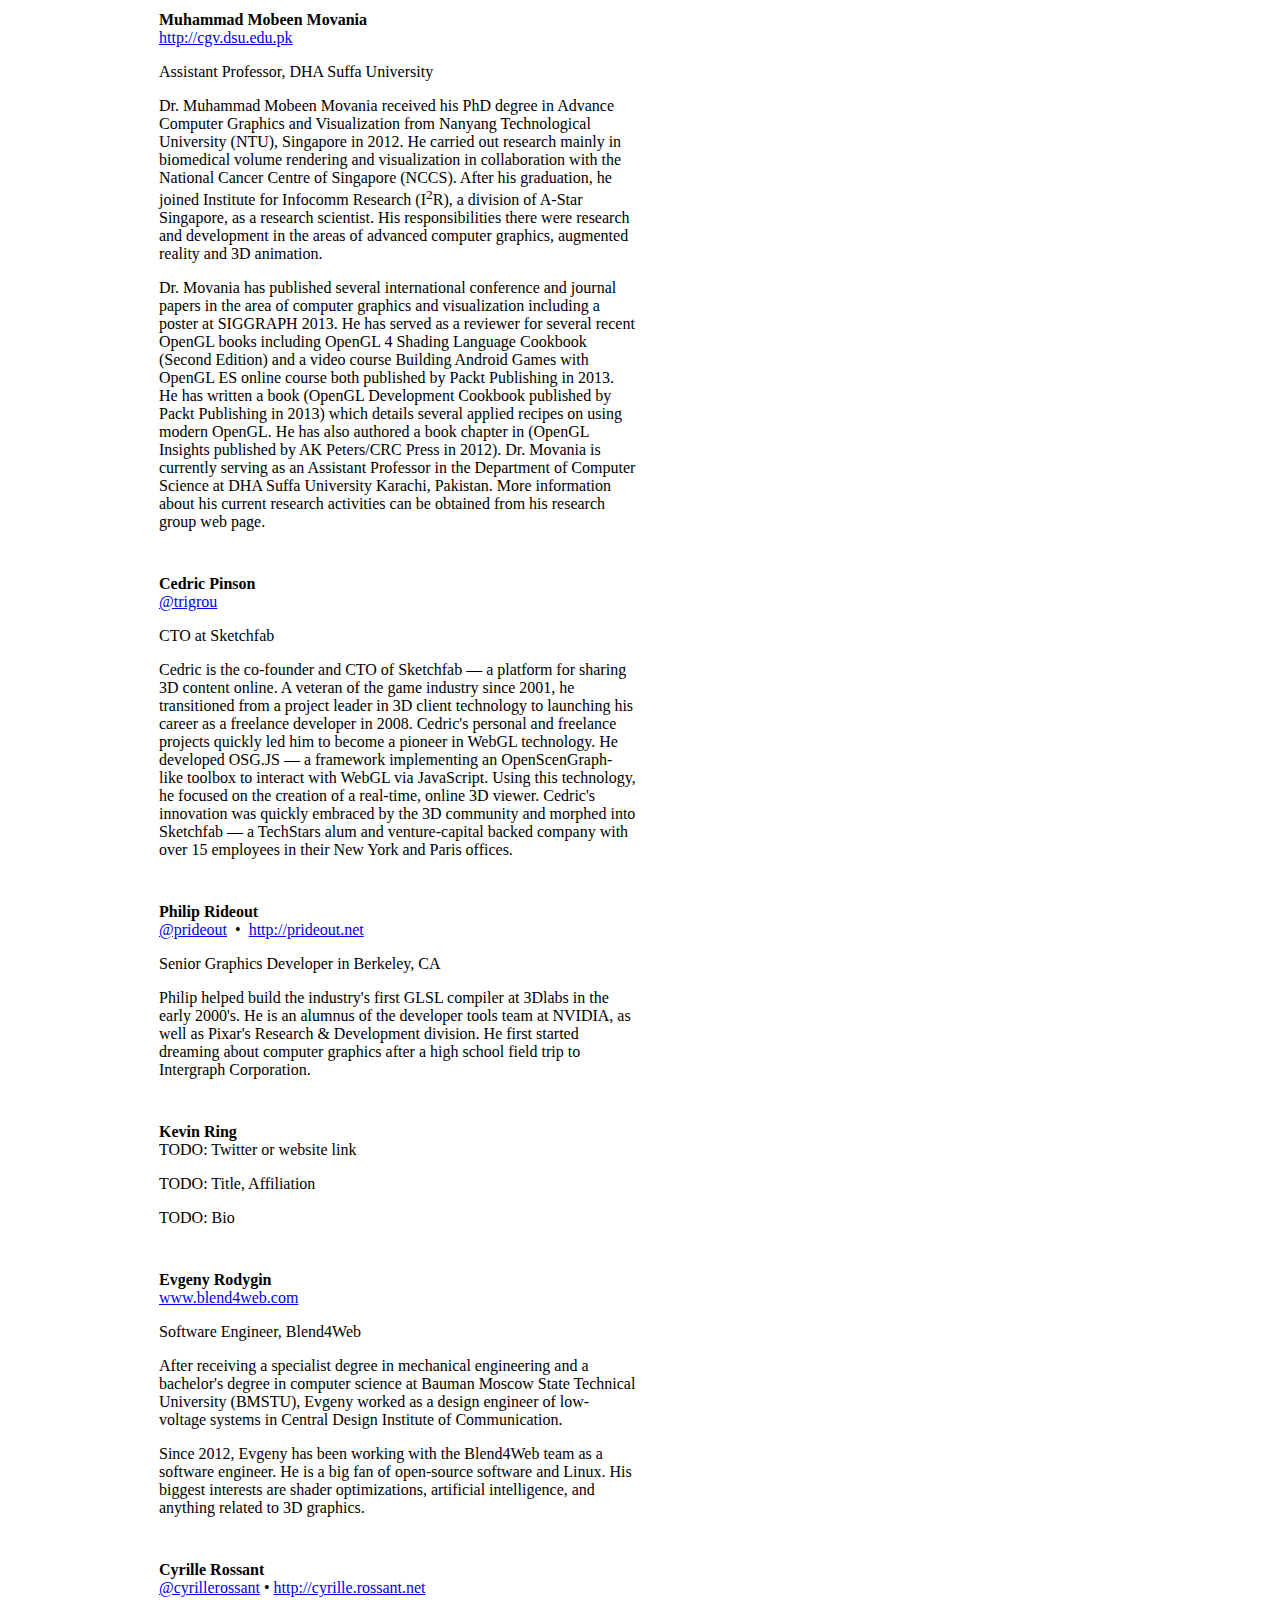
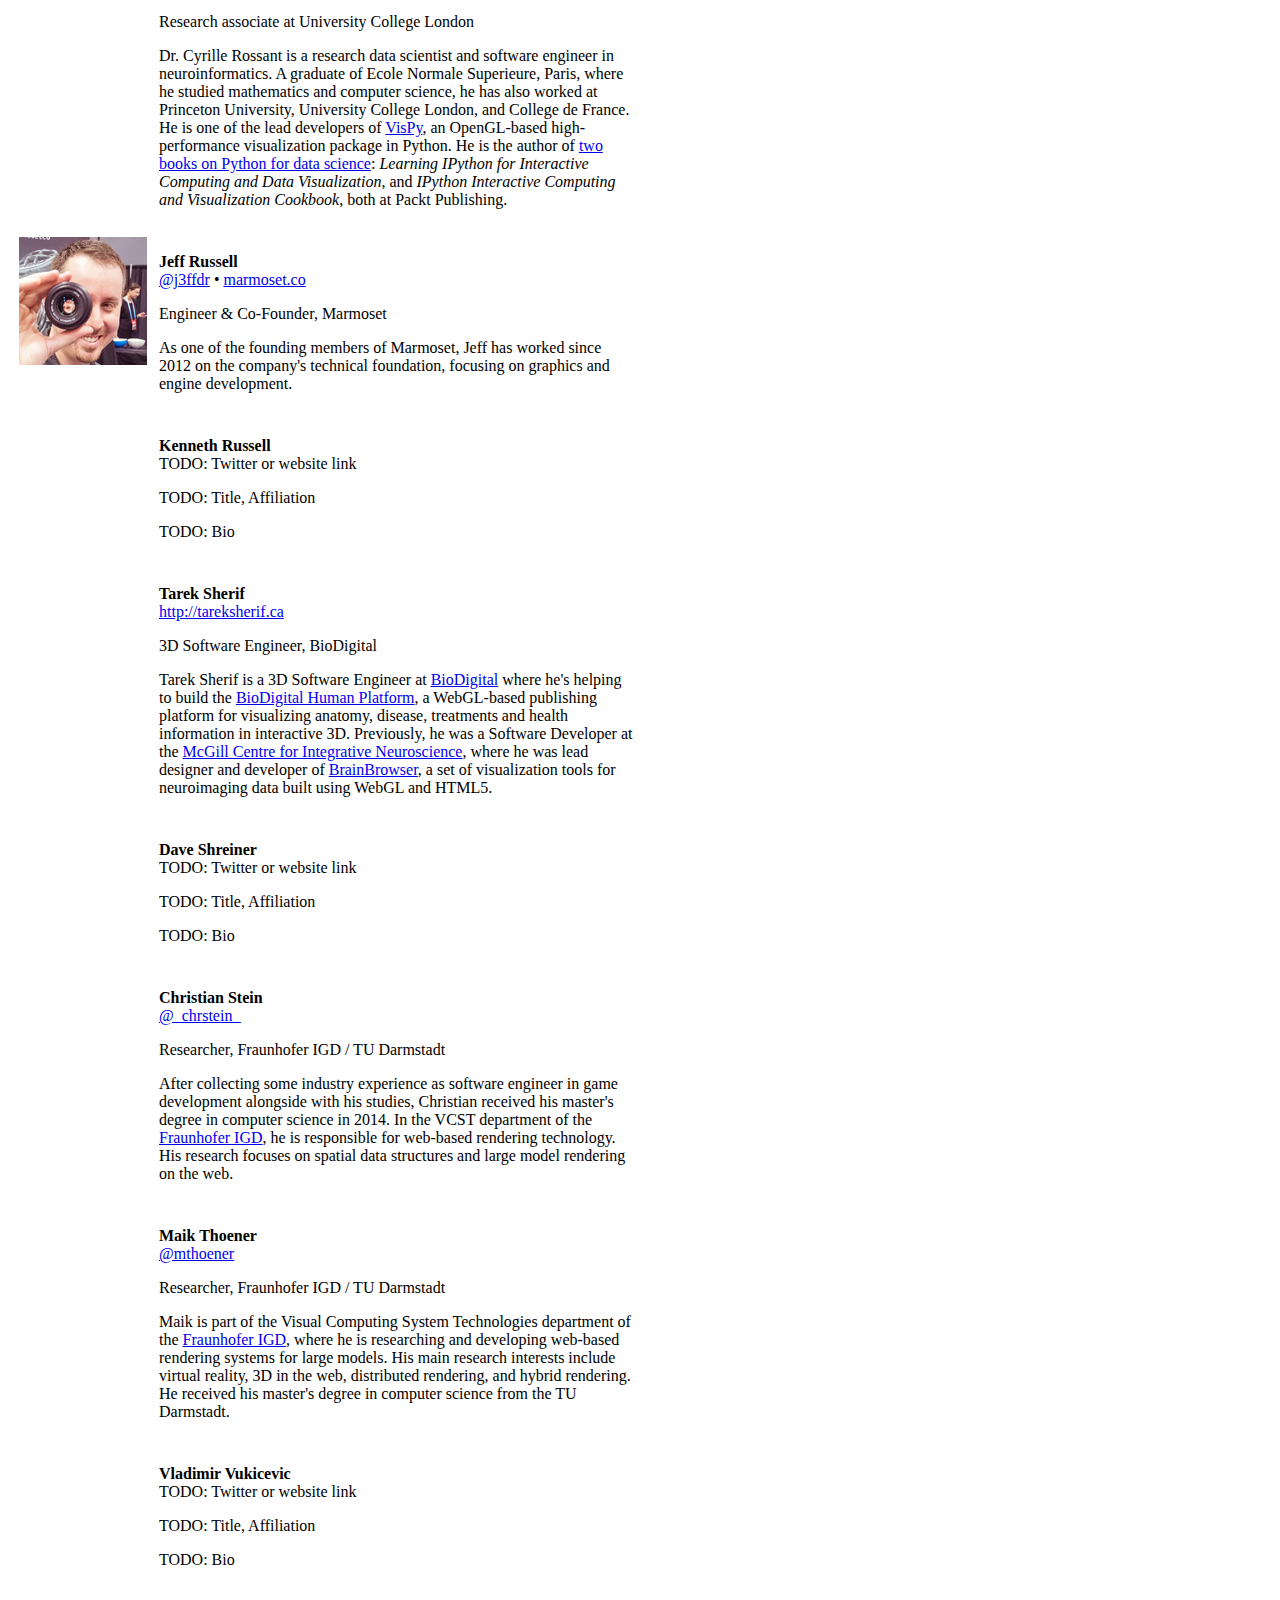
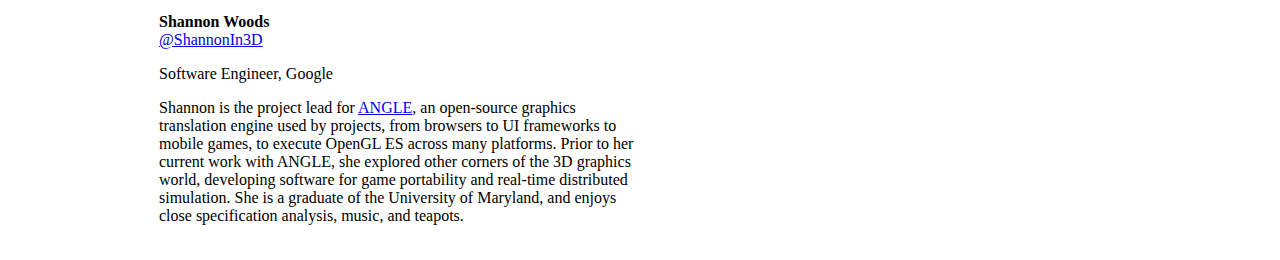
==== commit e3ce8dbd: "Tweaks" ====
--- a/contributors.html
+++ b/contributors.html
@@ -94,24 +94,6 @@
 
 <!-- ====================================================================== -->
 
-<tr id="JesseBarker">
-<td valign="top"><img src="contributors/JesseBarker.png" width="128" alt="" /></td>
-<td>
-<p>
-<span style='font-weight:bold;'>Jesse Barker</span><br />
-TODO: Twitter or website link
-</p>
-<p>
-TODO: Title, Affiliation
-</p>
-<p>
-TODO: Bio
-</p>
-</td>
-</tr>
-
-<!-- ====================================================================== -->
-
 <tr id="JohannesBehr">
 <td valign="top"><img src="contributors/JohannesBehr.jpg" width="128" alt="" /></td>
 <td>
@@ -261,32 +243,14 @@
 <td>
 <p>
 <span style='font-weight:bold;'>Patrick Cozzi</span><br />
-<a href="https://twitter.com/pjcozzi" target="_blank">@pjcozzi</a>
+<a href="https://twitter.com/pjcozzi" target="_blank">@pjcozzi</a>&nbsp;&bullet;&nbsp;<a href="http://www.seas.upenn.edu/~pcozzi/" target="_blank">seas.upenn.edu/~pcozzi/</a>
 </p>
 <p>
 Principal Graphics Architect, Analytical Graphics, Inc.<br />
 Lecturer, University of Pennsylvania
 </p>
 <p>
-At Analytical Graphics, Inc. (AGI), Patrick leads the development of Cesium, an open-source WebGL virtual globe and map engine.  He is the editor of WebGL Insights, coeditor of OpenGL Insights, coauthor of 3D Engine Design for Virtual Globes, and a member of the editorial board for the Journal of Computer Graphics Techniques.  Patrick frequently presents at SIGGRAPH and contributes to other book series.  He is a member of Khronos and teaches GPU Programming and Architecture at the University of Pennsylvania, where he earned a master's degree in computer science.
-</p>
-</td>
-</tr>
-
-<!-- ====================================================================== -->
-
-<tr id="BenConstable">
-<td valign="top"><img src="contributors/BenConstable.png" width="128" alt="" /></td>
-<td>
-<p>
-<span style='font-weight:bold;'>Ben Constable</span><br />
-TODO: Twitter or website link
-</p>
-<p>
-TODO: Title, Affiliation
-</p>
-<p>
-TODO: Bio
+At Analytical Graphics, Inc. (AGI), Patrick leads the development of <a href="http://cesiumjs.org/" target="_blank">Cesium</a>, an open-source WebGL virtual globe and map engine.  He is the editor of WebGL Insights, coeditor of OpenGL Insights, coauthor of 3D Engine Design for Virtual Globes, and a member of the editorial board for the Journal of Computer Graphics Techniques.  Patrick frequently presents at SIGGRAPH and contributes to other book series.  He is a member of Khronos and teaches GPU Programming and Architecture at the University of Pennsylvania, where he earned a master's degree in computer science.
 </p>
 </td>
 </tr>
@@ -294,7 +258,7 @@
 <!-- ====================================================================== -->
 
 <tr id="NickDesaulniers">
-<td valign="top"><img src="contributors/NickDesaulniers.jpg" width="128" alt="Nick Desaulniers" /></td>
+<td valign="top"><img src="contributors/NickDesaulniers.png" width="128" alt="" /></td>
 <td>
 <p>
 <span style='font-weight:bold;'>Nick Desaulniers</span><br />
@@ -331,11 +295,11 @@
 <p>
 Matt DesLauriers is a self-taught graphics programmer who studied Film & Media at Queen's University.
 Working at Jam3 in Toronto, he combines his love of film, programming, and design to produce interactive
-content for the web. 
+content for the web.
 </p>
 <p>
 When he is not tinkering with WebGL and open-source modules, he might be found at a local espresso shop
-or rock climbing gym. 
+or rock climbing gym.
 </p>
 </td>
 </tr>
@@ -487,17 +451,27 @@
 <!-- ====================================================================== -->
 
 <tr id="HughSKennedy">
-<td valign="top"><img src="contributors/HughSKennedy.png" width="128" alt="" /></td>
+<td valign="top"><img src="contributors/HughSKennedy.jpg" width="128" alt="" /></td>
 <td>
 <p>
 <span style='font-weight:bold;'>Hugh S. Kennedy</span><br />
-TODO: Twitter or website link
-</p>
-<p>
-TODO: Title, Affiliation
-</p>
-<p>
-TODO: Bio
+<a href="http://twitter.com/hughskennedy" target="_blank">@hughskennedy</a>&nbsp;&bullet;&nbsp;<a href="http://hughsk.io" target="_blank">http://hughsk.io</a>
+</p>
+<p>
+Untitled, NodeSource
+</p>
+<p>
+Hugh is an Australian software developer with a background in data
+visualisation and installation art. He currently works for
+<a href="http://nodesource.com" target="_blank">NodeSource</a>, spending much of his time
+working on product development and design.
+</p>
+<p>
+He is one of the maintainers of
+<a target="_blank" href="http://stack.gl" target="_blank">stack.gl</a>,
+an open and modular software ecosystem for WebGL built on top of
+<a target="_blank" href="http://browserify.org/" target="_blank">browserify</a> and
+<a target="_blank" href="http://npmjs.com/" target="_blank">npm</a>.
 </p>
 </td>
 </tr>
@@ -516,12 +490,12 @@
 </p>
 <p>
 After studying Electrical Engineering, Almar Klein did a PhD in medical
-image analysis. Working with dynamic CT data sparked an interest 
-in (3D) visualization, which resulted in the development of 
+image analysis. Working with dynamic CT data sparked an interest
+in (3D) visualization, which resulted in the development of
 <a href="https://code.google.com/p/visvis/" target="_blank">Visvis</a>. Currently,
 Almar is a core developer of <a href="http://vispy.org" target="_blank">Vispy</a>,
 and collaborating with <a href="http://continuum.io/" target="_blank">Continuum Analytics</a>
-to lower the barriers of (scientific) computing by building the next 
+to lower the barriers of (scientific) computing by building the next
 generation data analysis <a href="http://zoof.io" target="_blank">platform</a>.
 
 </p>
@@ -697,7 +671,7 @@
 Senior Graphics Developer in Berkeley, CA
 </p>
 <p>
-Philip helped build the industry's first GLSL compiler at 3Dlabs in the early 2000's.  
+Philip helped build the industry's first GLSL compiler at 3Dlabs in the early 2000's.
 He is an alumnus of the developer tools team at NVIDIA, as well as Pixar's Research &amp; Development division.
 He first started dreaming about computer graphics after a high school field trip to Intergraph Corporation.
 </p>
@@ -774,7 +748,7 @@
 Engineer & Co-Founder, Marmoset
 </p>
 <p>
-As one of the founding members of Marmoset, Jeff has worked since 2012 on the company's technical foundation, focusing on graphics and engine development. 
+As one of the founding members of Marmoset, Jeff has worked since 2012 on the company's technical foundation, focusing on graphics and engine development.
 </p>
 </td>
 </tr>
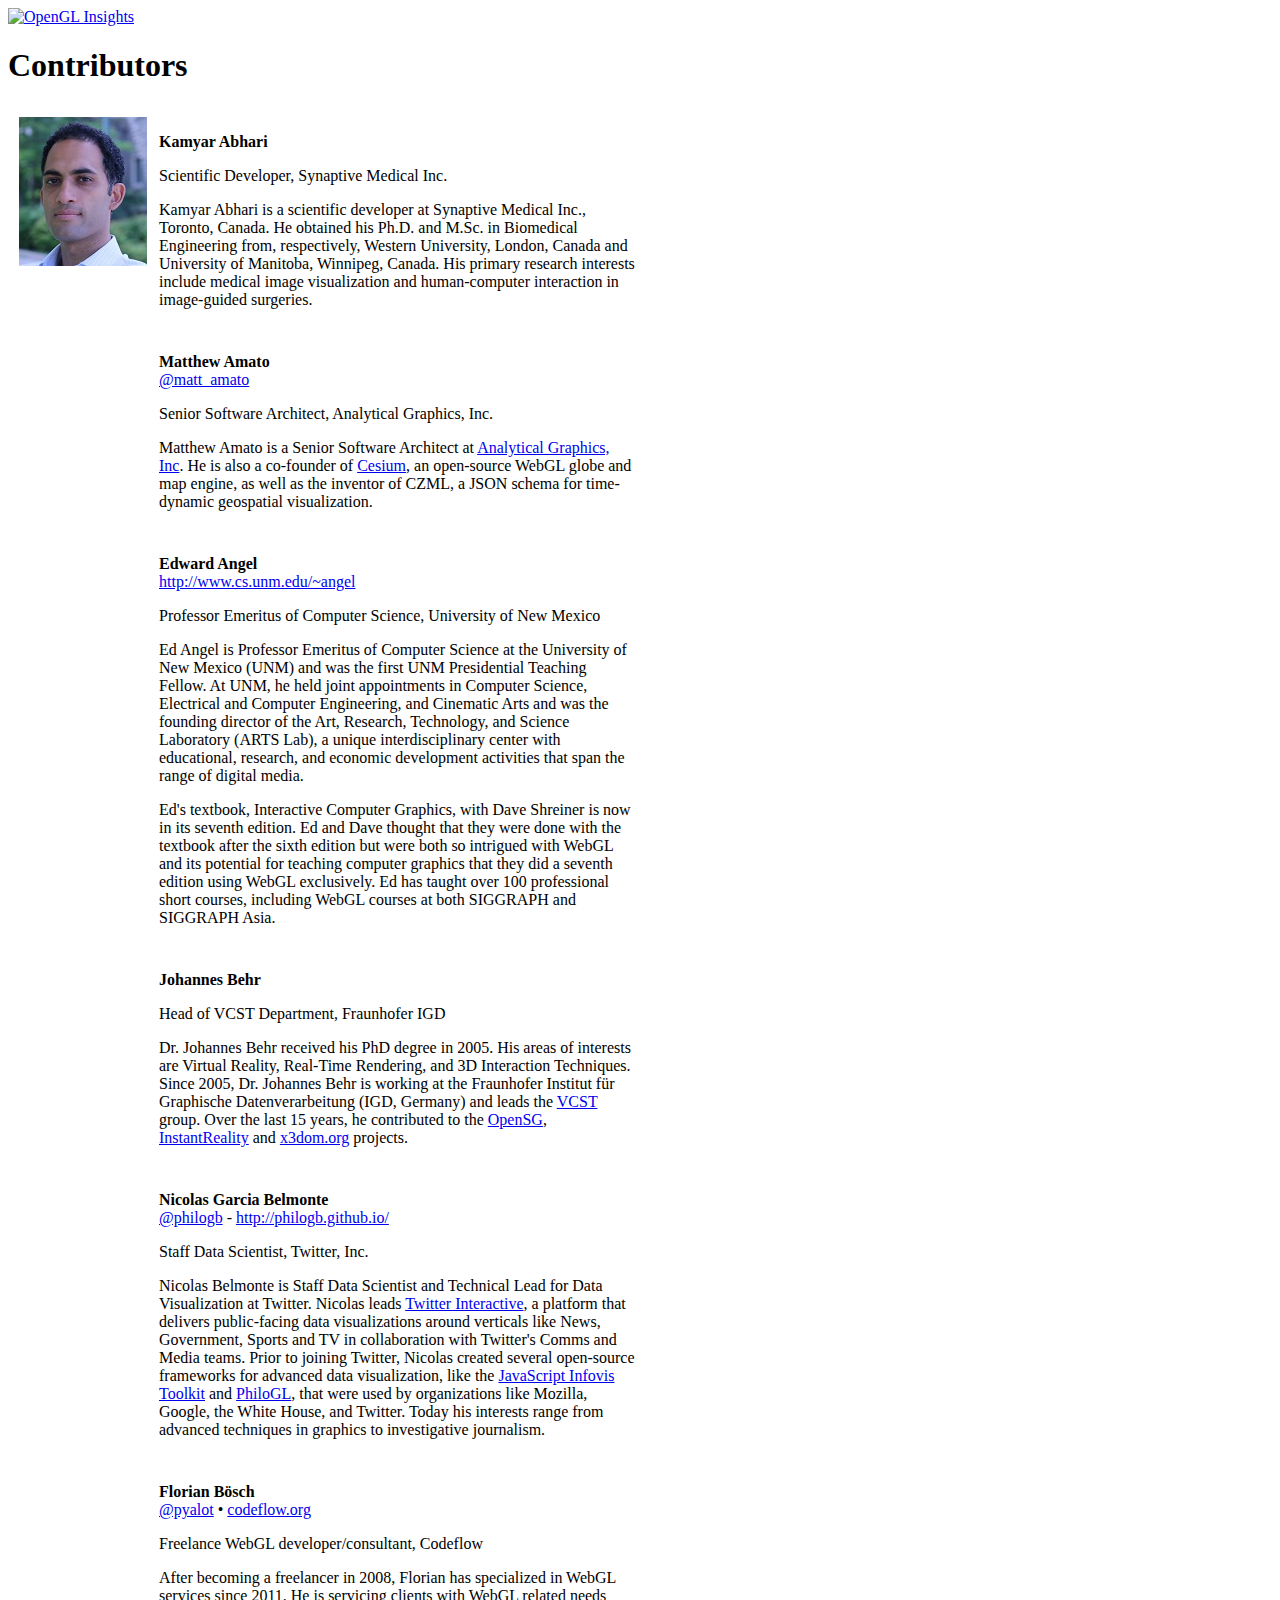
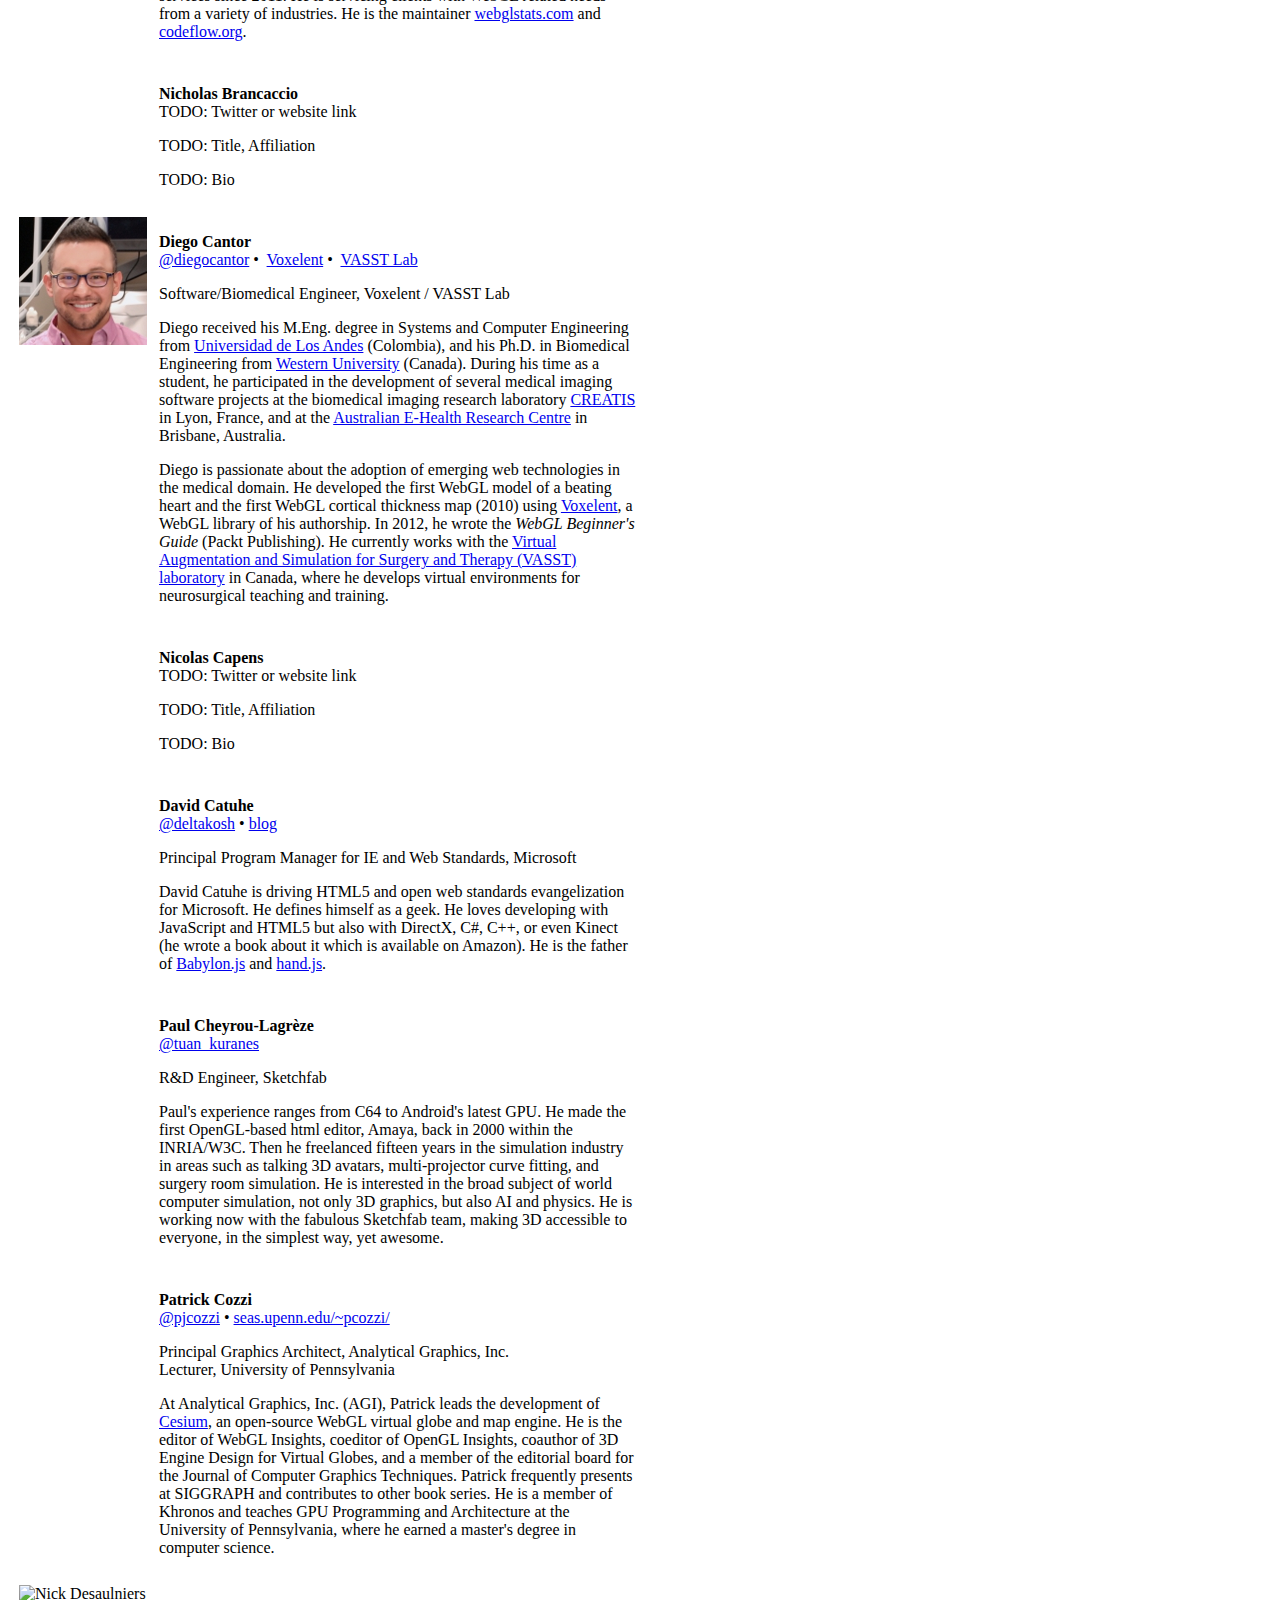
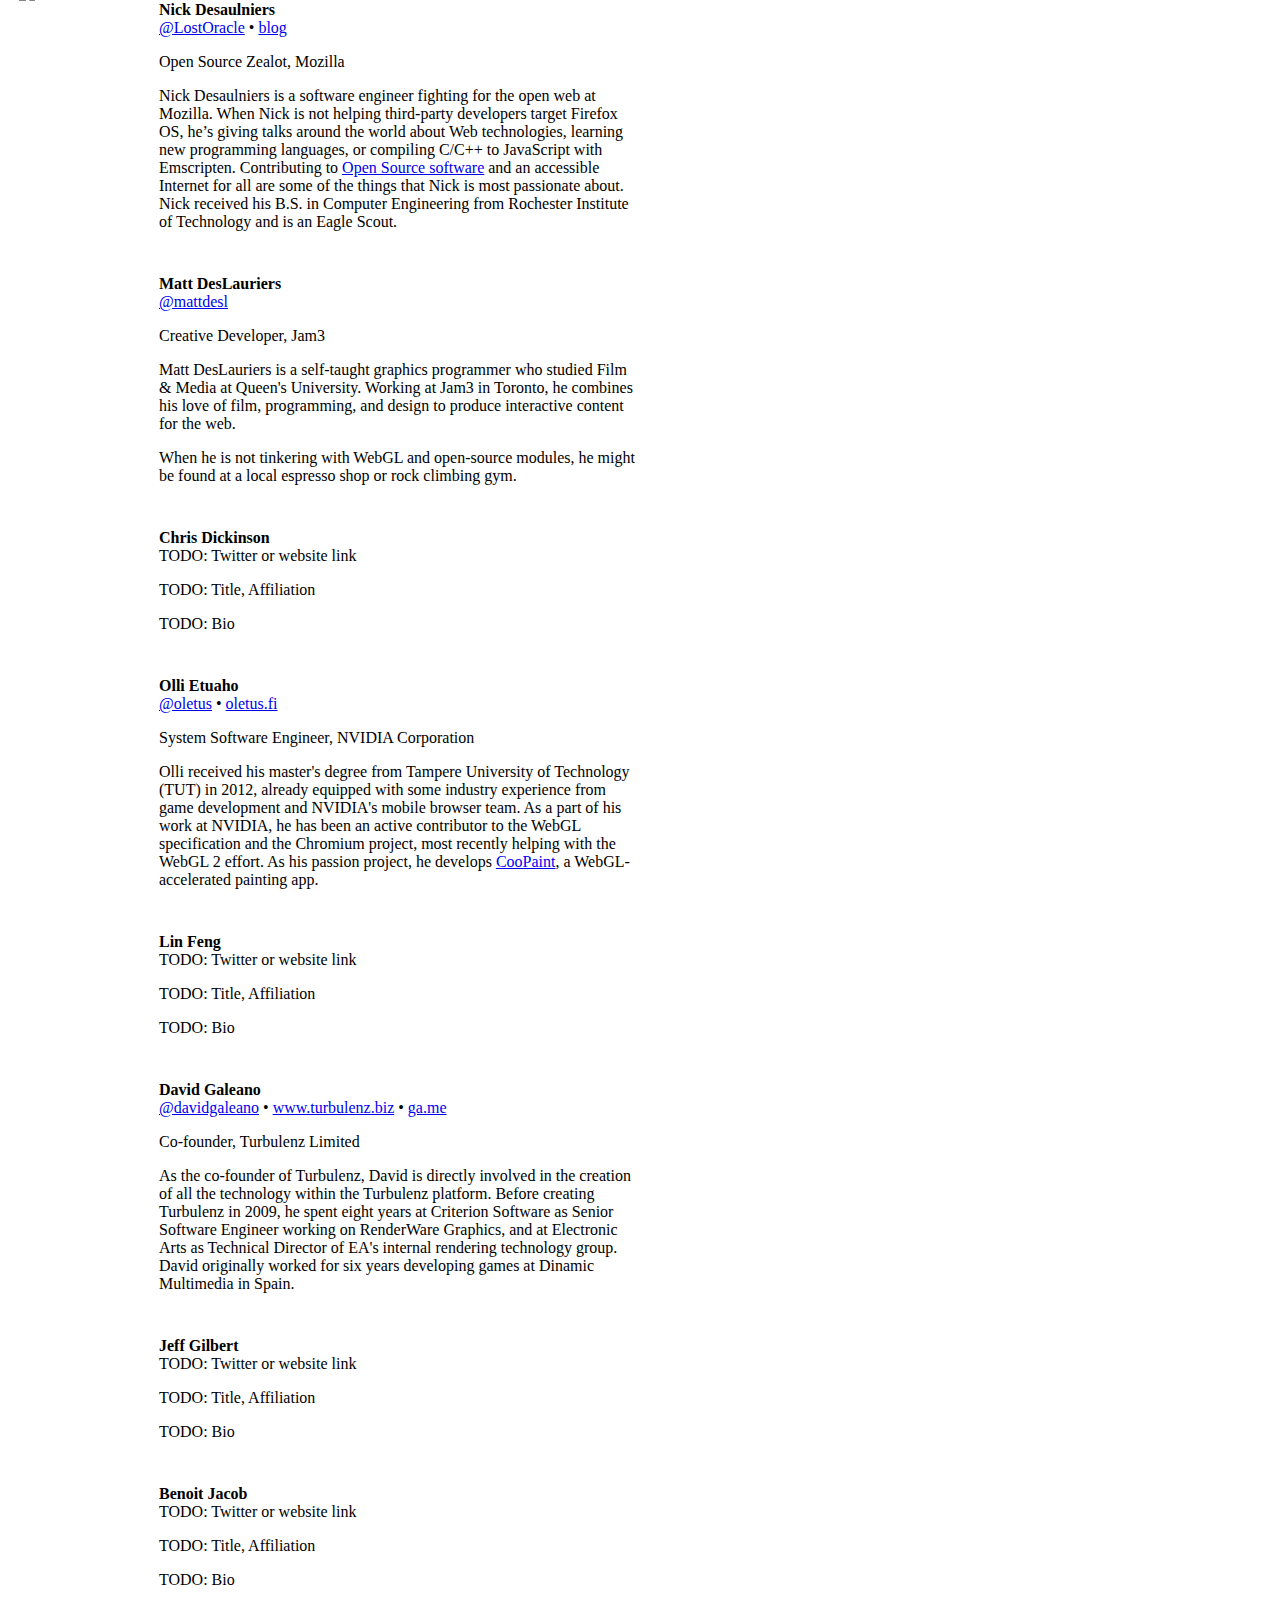
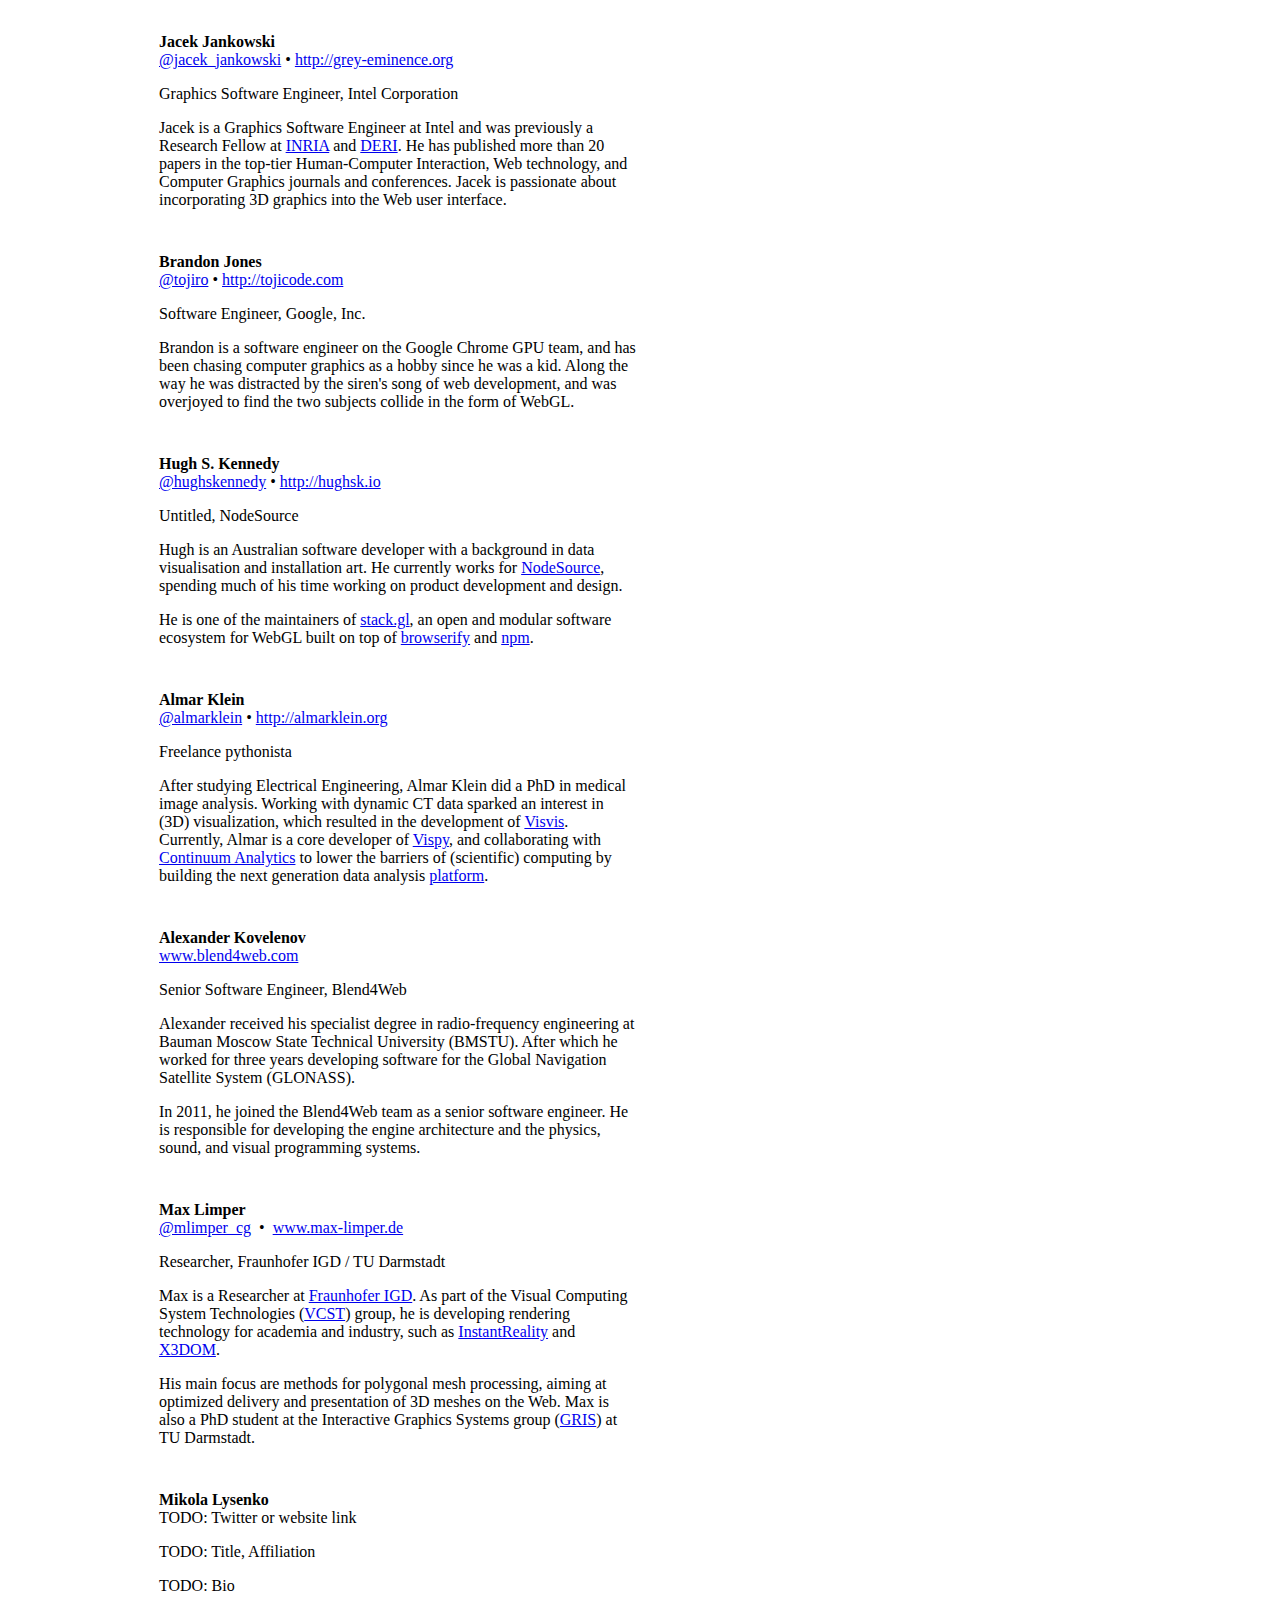
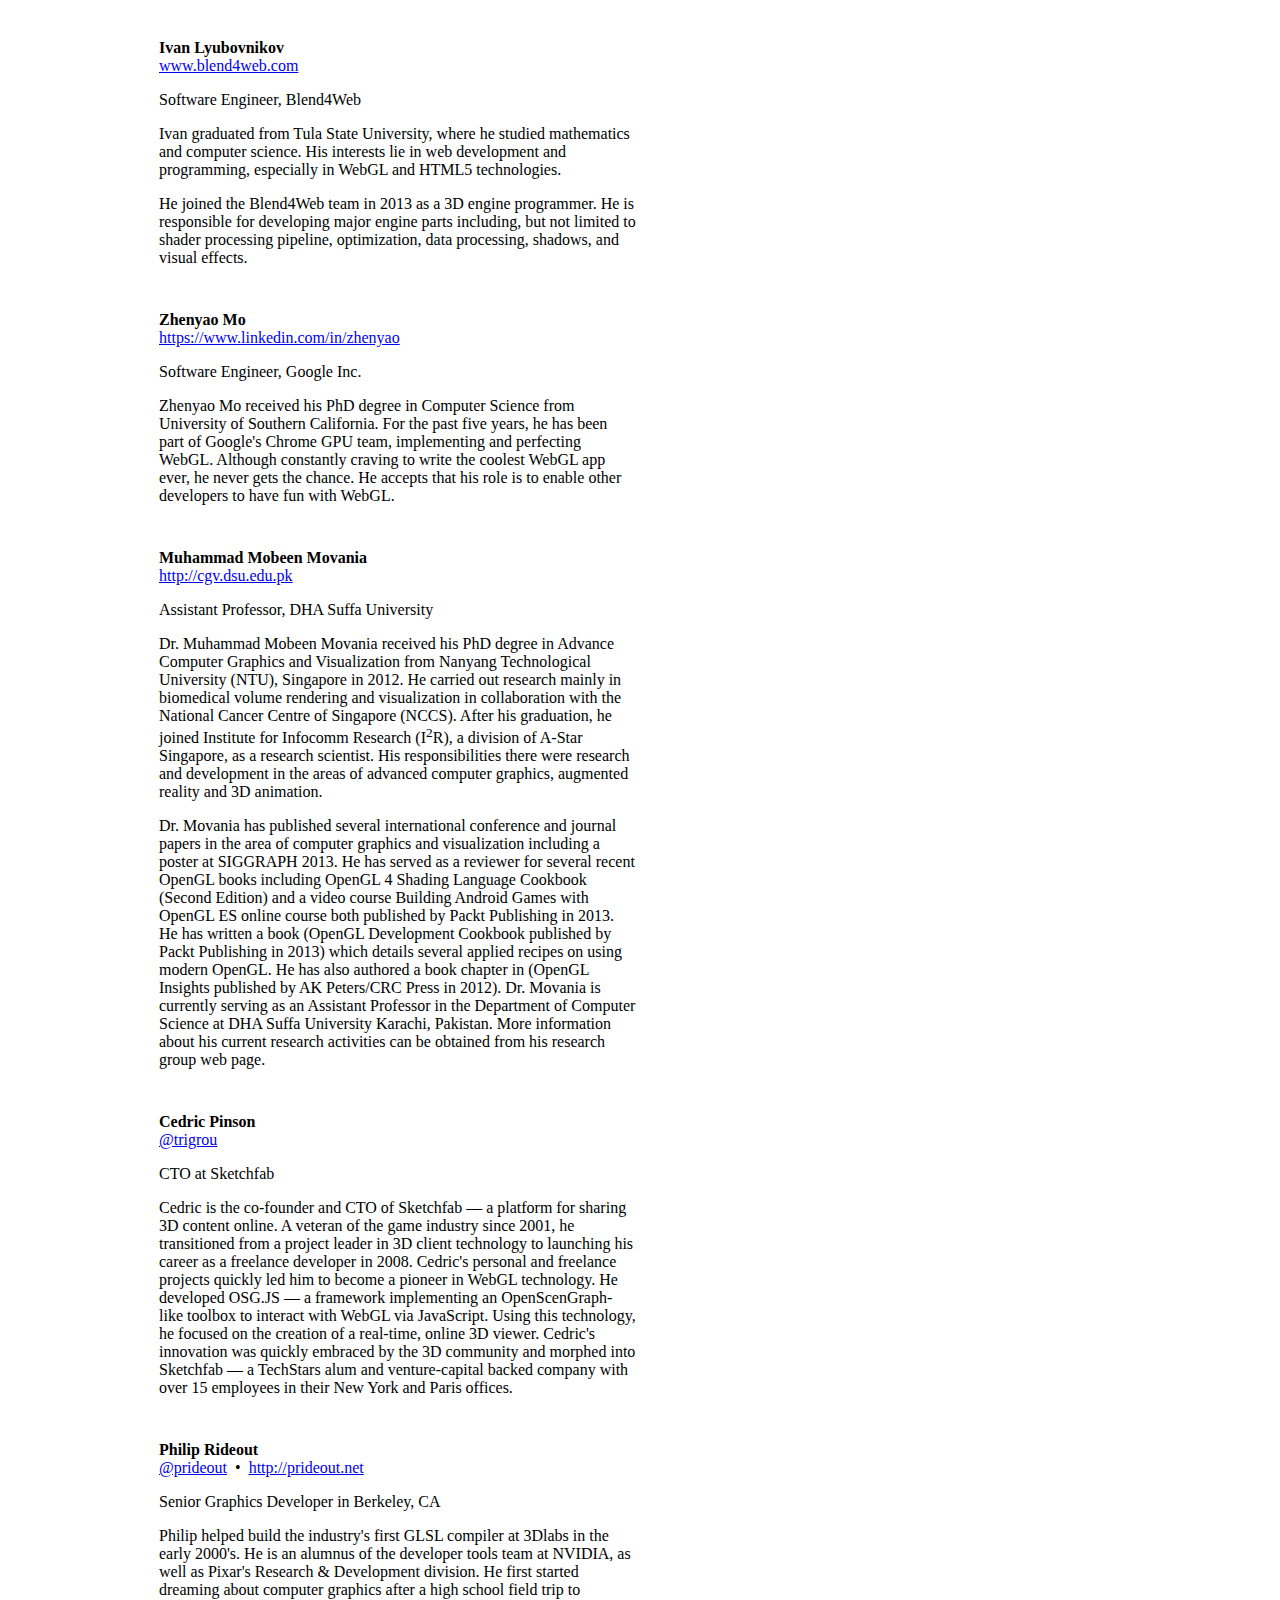
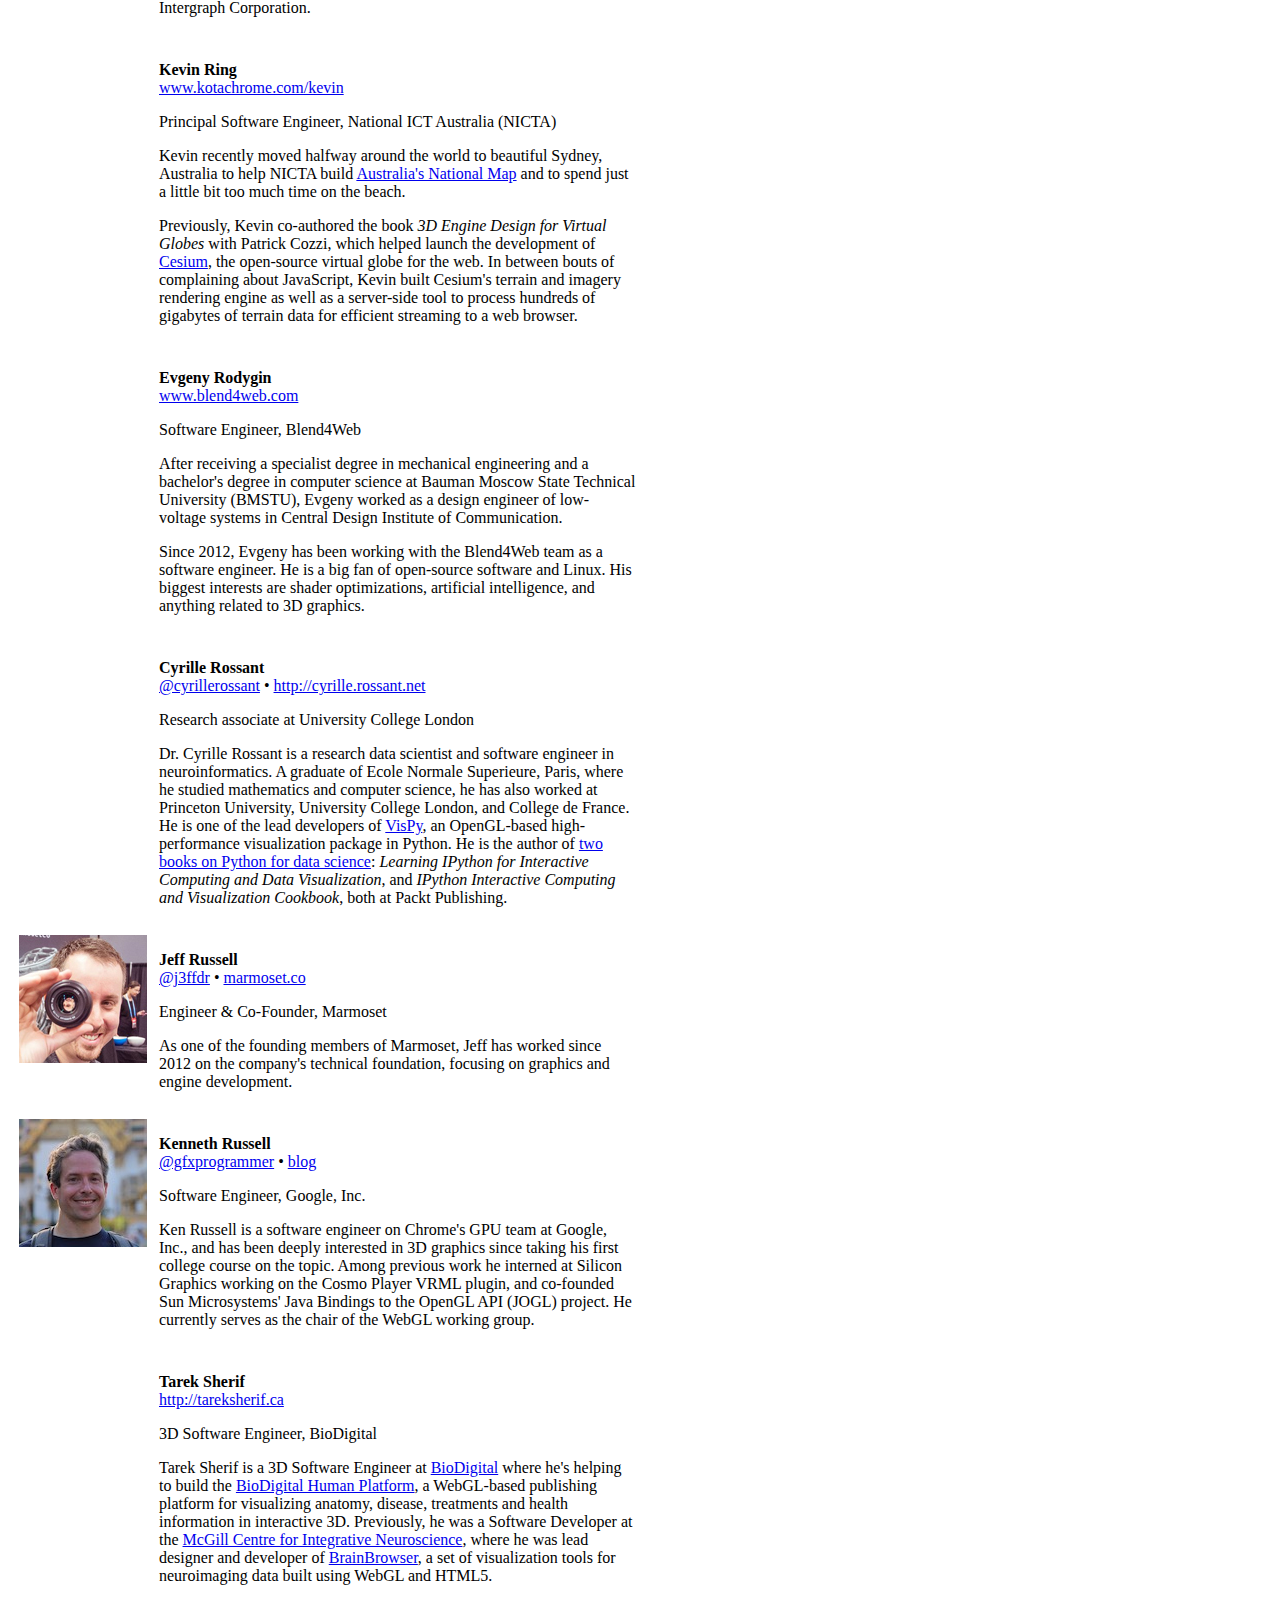
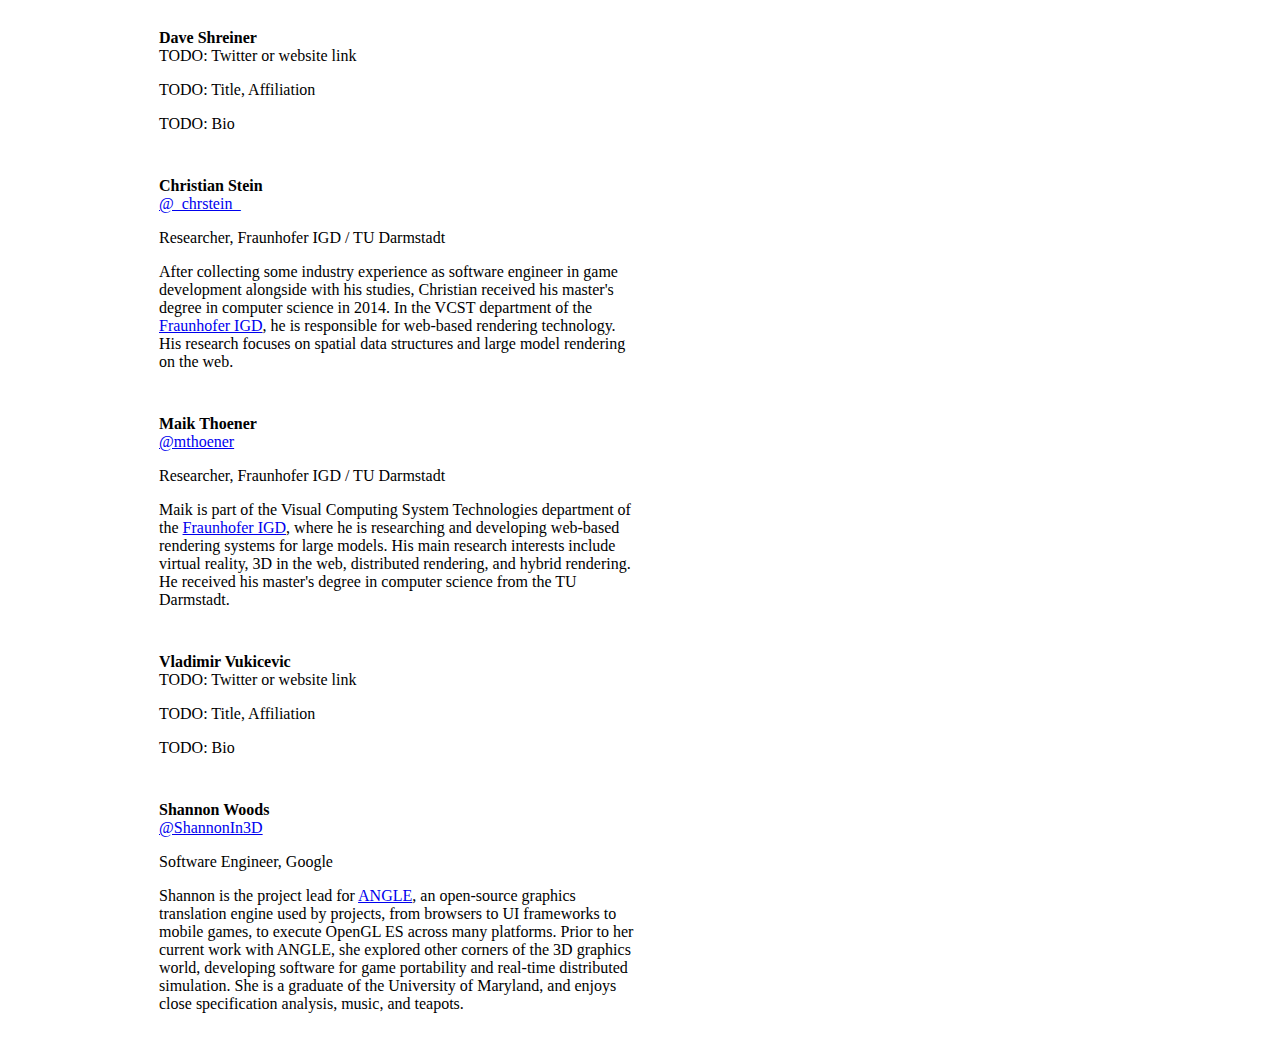
==== commit 7b6cb78e: "Tweaks" ====
--- a/contributors.html
+++ b/contributors.html
@@ -35,19 +35,19 @@
 <table summary="" border="0" width="639" cellspacing="10" id="contributors">
 
 <!-- ====================================================================== -->
-
 <tr id="KamyarAbhari">
-<td valign="top"><img src="contributors/KamyarAbhari.png" width="128" alt="" /></td>
+<td valign="top"><img src="contributors/KamyarAbhari.jpg" width="128" alt="" /></td>
 <td>
 <p>
 <span style='font-weight:bold;'>Kamyar Abhari</span><br />
-TODO: Twitter or website link
-</p>
-<p>
-TODO: Title, Affiliation
-</p>
-<p>
-TODO: Bio
+</p>
+<p>
+Scientific Developer, Synaptive Medical Inc.
+</p>
+<p>
+Kamyar Abhari is a scientific developer at Synaptive Medical Inc., Toronto, Canada. He obtained his Ph.D. and M.Sc. in Biomedical Engineering from, 
+respectively, Western University, London, Canada and University of Manitoba, Winnipeg, Canada. 
+His primary research interests include medical image visualization and human-computer interaction in image-guided surgeries.
 </p>
 </td>
 </tr>
@@ -59,20 +59,20 @@
 <td>
 <p>
 <span style='font-weight:bold;'>Matthew Amato</span><br />
-TODO: Twitter or website link
-</p>
-<p>
-TODO: Title, Affiliation
-</p>
-<p>
-TODO: Bio
-</p>
-</td>
-</tr>
-
-<!-- ====================================================================== -->
-
-<t<tr id="EdwardAngel">
+<a href="https://twitter.com/matt_amato" target="_blank">@matt_amato</a>
+</p>
+<p>
+Senior Software Architect, Analytical Graphics, Inc.<br />
+</p>
+<p>
+Matthew Amato is a Senior Software Architect at <a href="http://www.agi.com" target="_blank">Analytical Graphics, Inc</a>.  He is also a co-founder of <a href="http://cesiumjs.org" target="_blank">Cesium</a>, an open-source WebGL globe and map engine, as well as the inventor of CZML, a JSON schema for time-dynamic geospatial visualization.
+</p>
+</td>
+</tr>
+
+<!-- ====================================================================== -->
+
+<tr id="EdwardAngel">
 <td valign="top"><img src="contributors/EdwardAngel.png" width="128" alt="" /></td>
 <td>
 <p>
@@ -167,17 +167,28 @@
 <!-- ====================================================================== -->
 
 <tr id="DiegoCantor">
-<td valign="top"><img src="contributors/DiegoCantor.png" width="128" alt="" /></td>
+<td valign="top"><img src="contributors/DiegoCantor.jpg" width="128" alt="" /></td>
 <td>
 <p>
 <span style='font-weight:bold;'>Diego Cantor</span><br />
-TODO: Twitter or website link
-</p>
-<p>
-TODO: Title, Affiliation
-</p>
-<p>
-TODO: Bio
+<a href="https://twitter.com/diegocantor" target="_blank">@diegocantor</a>&nbsp;&bullet;&nbsp;
+<a href="http://voxelent.com" target="_blank">Voxelent</a>&nbsp;&bullet;&nbsp;
+<a href="http://www.imaging.robarts.ca/petergrp/Research" target="_blank">VASST Lab</a>
+</p>
+<p>
+Software/Biomedical Engineer, Voxelent / VASST Lab
+</p>
+<p>
+Diego received his M.Eng. degree in Systems and Computer Engineering from <a href='http://uniandes.edu.co/' target="_blank">Universidad de Los Andes</a> (Colombia), 
+and his Ph.D. in Biomedical Engineering from <a href='http://uwo.ca/' target="_blank">Western University</a> (Canada). During his time as a student, he participated
+in the development of several medical imaging software projects at the biomedical imaging research laboratory <a href='http://www.creatis.insa-lyon.fr/site/' target="_blank">CREATIS</a> in Lyon, France, 
+and at the <a href='http://aehrc.com/' target="_blank">Australian E-Health Research Centre</a> in Brisbane, Australia.</p>
+<p>
+Diego is passionate about the adoption of emerging web technologies in the medical domain. 
+He developed the first WebGL model of a beating heart and the first WebGL cortical thickness map (2010) using <a href='http://voxelent.com' target="_blank">Voxelent</a>, a
+WebGL library of his authorship. In 2012, he wrote the <i>WebGL Beginner's Guide</i> (Packt Publishing). 
+He currently works with the <a href="http://www.imaging.robarts.ca/petergrp/Research" target="_blank">Virtual Augmentation and Simulation for Surgery and Therapy (VASST) laboratory</a> in Canada, where he develops 
+virtual environments for neurosurgical teaching and training.
 </p>
 </td>
 </tr>
@@ -258,7 +269,7 @@
 <!-- ====================================================================== -->
 
 <tr id="NickDesaulniers">
-<td valign="top"><img src="contributors/NickDesaulniers.png" width="128" alt="" /></td>
+<td valign="top"><img src="contributors/NickDesaulniers.jpg" width="128" alt="Nick Desaulniers" /></td>
 <td>
 <p>
 <span style='font-weight:bold;'>Nick Desaulniers</span><br />
@@ -368,10 +379,10 @@
 <a href="https://twitter.com/davidgaleano" target="_blank">@davidgaleano</a>&nbsp;&bullet;&nbsp;<a href="http://www.turbulenz.biz/" target="_blank">www.turbulenz.biz</a>&nbsp;&bullet;&nbsp;<a href="http://ga.me/" target="_blank">ga.me</a>
 </p>
 <p>
-CTO, Turbulenz Limited
-</p>
-<p>
-As the co-founder of Turbulenz, David is directly involved in the creation and maintenance of all the technology within the Turbulenz platform. Before creating Turbulenz in 2009, he spent eight years at Criterion Software as Senior Software Engineer working on RenderWare Graphics, and at Electronic Arts as Technical Director of EA's internal rendering technology group. David originally worked for six years developing games at Dinamic Multimedia in Spain.
+Co-founder, Turbulenz Limited
+</p>
+<p>
+As the co-founder of Turbulenz, David is directly involved in the creation of all the technology within the Turbulenz platform. Before creating Turbulenz in 2009, he spent eight years at Criterion Software as Senior Software Engineer working on RenderWare Graphics, and at Electronic Arts as Technical Director of EA's internal rendering technology group. David originally worked for six years developing games at Dinamic Multimedia in Spain.
 </p>
 </td>
 </tr>
@@ -433,17 +444,17 @@
 <!-- ====================================================================== -->
 
 <tr id="BrandonJones">
-<td valign="top"><img src="contributors/BrandonJones.png" width="128" alt="" /></td>
+<td valign="top"><img src="contributors/BrandonJones.jpg" width="128" alt="" /></td>
 <td>
 <p>
 <span style='font-weight:bold;'>Brandon Jones</span><br />
-TODO: Twitter or website link
-</p>
-<p>
-TODO: Title, Affiliation
-</p>
-<p>
-TODO: Bio
+<a href="https://twitter.com/tojiro" target="_blank">@tojiro</a>&nbsp;&bullet;&nbsp;<a href="http://tojicode.com" target="_blank">http://tojicode.com</a>
+</p>
+<p>
+Software Engineer, Google, Inc.
+</p>
+<p>
+Brandon is a software engineer on the Google Chrome GPU team, and has been chasing computer graphics as a hobby since he was a kid. Along the way he was distracted by the siren's song of web development, and was overjoyed to find the two subjects collide in the form of WebGL.
 </p>
 </td>
 </tr>
@@ -592,17 +603,17 @@
 <!-- ====================================================================== -->
 
 <tr id="ZhenyaoMo">
-<td valign="top"><img src="contributors/ZhenyaoMo.png" width="128" alt="" /></td>
+<td valign="top"><img src="contributors/ZhenyaoMo.jpg" width="128" alt="" /></td>
 <td>
 <p>
 <span style='font-weight:bold;'>Zhenyao Mo</span><br />
-TODO: Twitter or website link
-</p>
-<p>
-TODO: Title, Affiliation
-</p>
-<p>
-TODO: Bio
+<a href="https://www.linkedin.com/in/zhenyao" target="_blank">https://www.linkedin.com/in/zhenyao</a><br />
+</p>
+<p>
+Software Engineer, Google Inc.
+</p>
+<p>
+Zhenyao Mo received his PhD degree in Computer Science from University of Southern California. For the past five years, he has been part of Google's Chrome GPU team, implementing and perfecting WebGL. Although constantly craving to write the coolest WebGL app ever, he never gets the chance. He accepts that his role is to enable other developers to have fun with WebGL.
 </p>
 </td>
 </tr>
@@ -685,13 +696,16 @@
 <td>
 <p>
 <span style='font-weight:bold;'>Kevin Ring</span><br />
-TODO: Twitter or website link
-</p>
-<p>
-TODO: Title, Affiliation
-</p>
-<p>
-TODO: Bio
+<a href="http://www.kotachrome.com/kevin" target="_blank">www.kotachrome.com/kevin</a>
+</p>
+<p>
+Principal Software Engineer, National ICT Australia (NICTA)
+</p>
+<p>
+Kevin recently moved halfway around the world to beautiful Sydney, Australia to help NICTA build <a href="https://github.com/NICTA/nationalmap" target="_blank">Australia's National Map</a> and to spend just a little bit too much time on the beach.
+</p>
+<p>
+Previously, Kevin co-authored the book <em>3D Engine Design for Virtual Globes</em> with Patrick Cozzi, which helped launch the development of <a href="http://cesiumjs.org" target="_blank">Cesium</a>, the open-source virtual globe for the web.  In between bouts of complaining about JavaScript, Kevin built Cesium's terrain and imagery rendering engine as well as a server-side tool to process hundreds of gigabytes of terrain data for efficient streaming to a web browser.
 </p>
 </td>
 </tr>
@@ -756,17 +770,17 @@
 <!-- ====================================================================== -->
 
 <tr id="KennethRussell">
-<td valign="top"><img src="contributors/KennethRussell.png" width="128" alt="" /></td>
+<td valign="top"><img src="contributors/KennethRussell.jpg" width="128" alt="" /></td>
 <td>
 <p>
 <span style='font-weight:bold;'>Kenneth Russell</span><br />
-TODO: Twitter or website link
-</p>
-<p>
-TODO: Title, Affiliation
-</p>
-<p>
-TODO: Bio
+<a href="https://twitter.com/gfxprogrammer" target="_blank">@gfxprogrammer</a>&nbsp;&bullet;&nbsp;<a href="http://gfxprose.blogspot.com/" target="_blank">blog</a>
+</p>
+<p>
+Software Engineer, Google, Inc.
+</p>
+<p>
+Ken Russell is a software engineer on Chrome's GPU team at Google, Inc., and has been deeply interested in 3D graphics since taking his first college course on the topic. Among previous work he interned at Silicon Graphics working on the Cosmo Player VRML plugin, and co-founded Sun Microsystems' Java Bindings to the OpenGL API (JOGL) project. He currently serves as the chair of the WebGL working group.
 </p>
 </td>
 </tr>
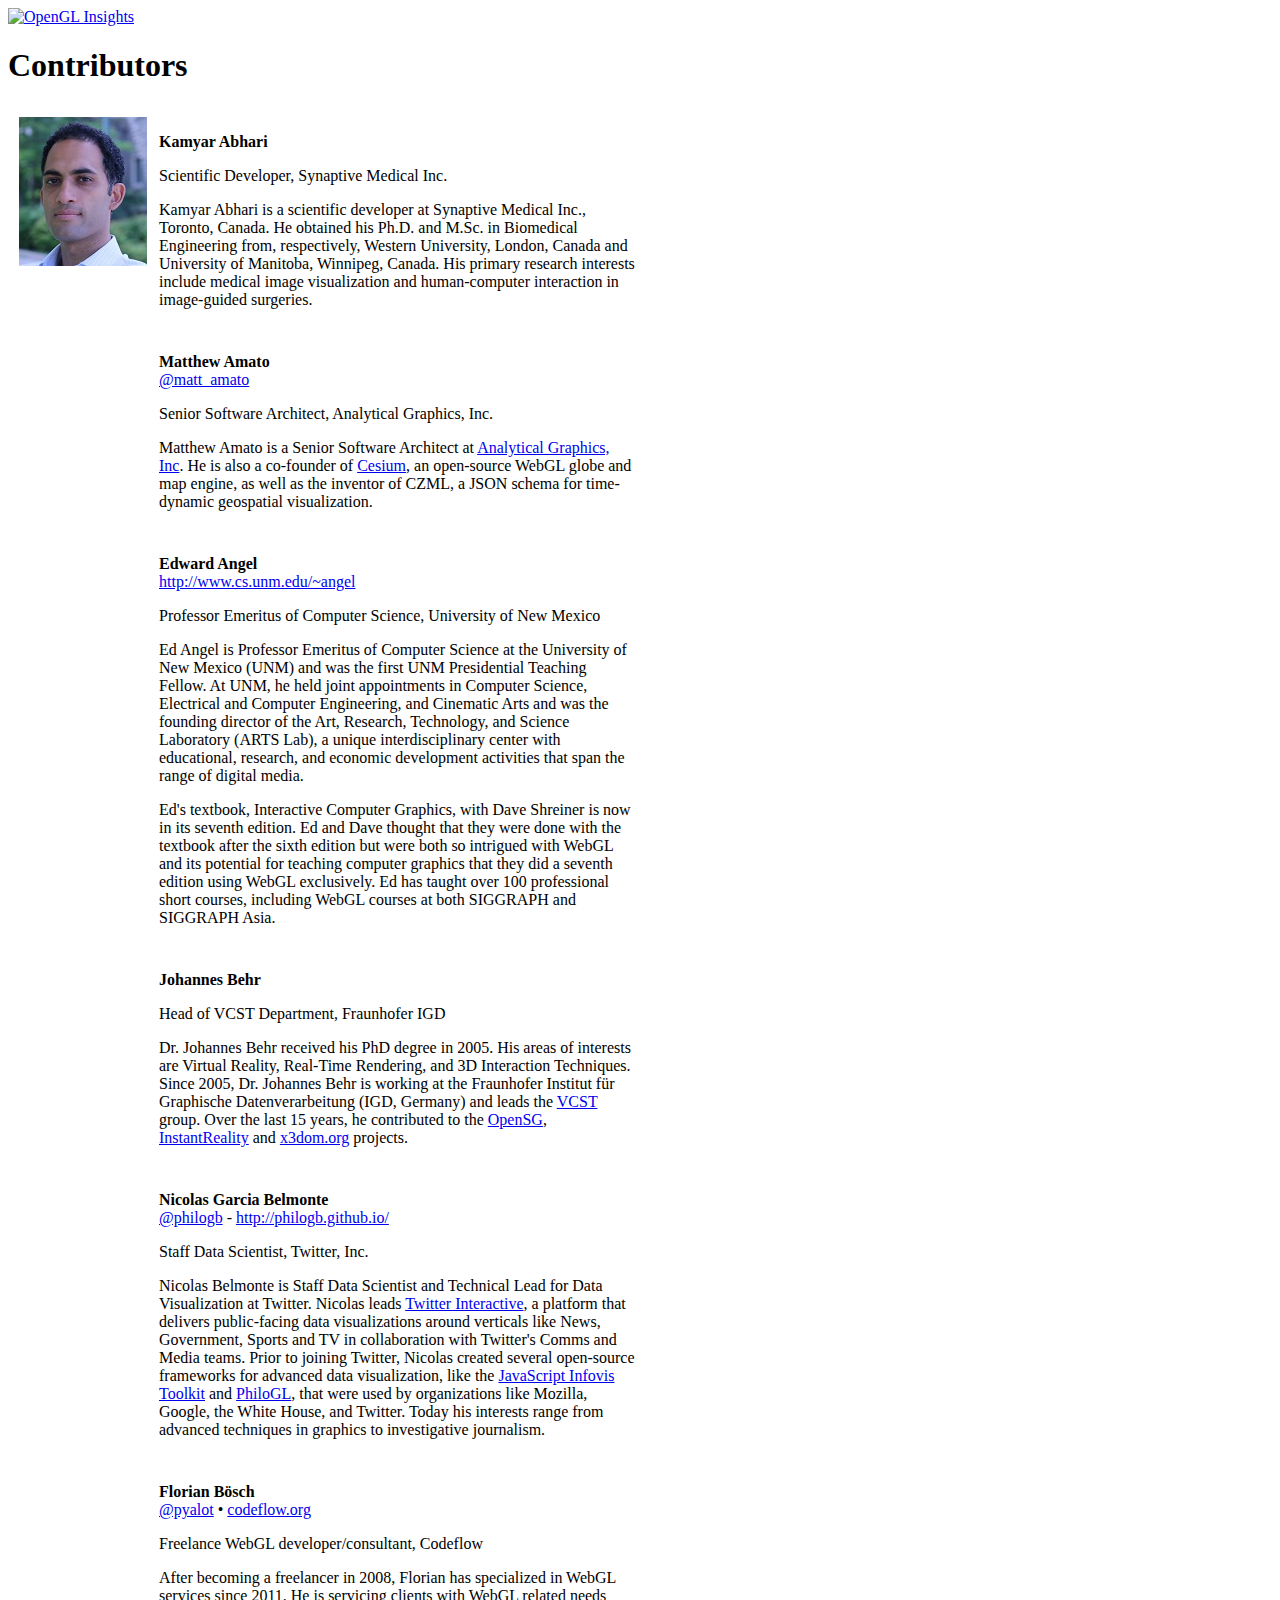
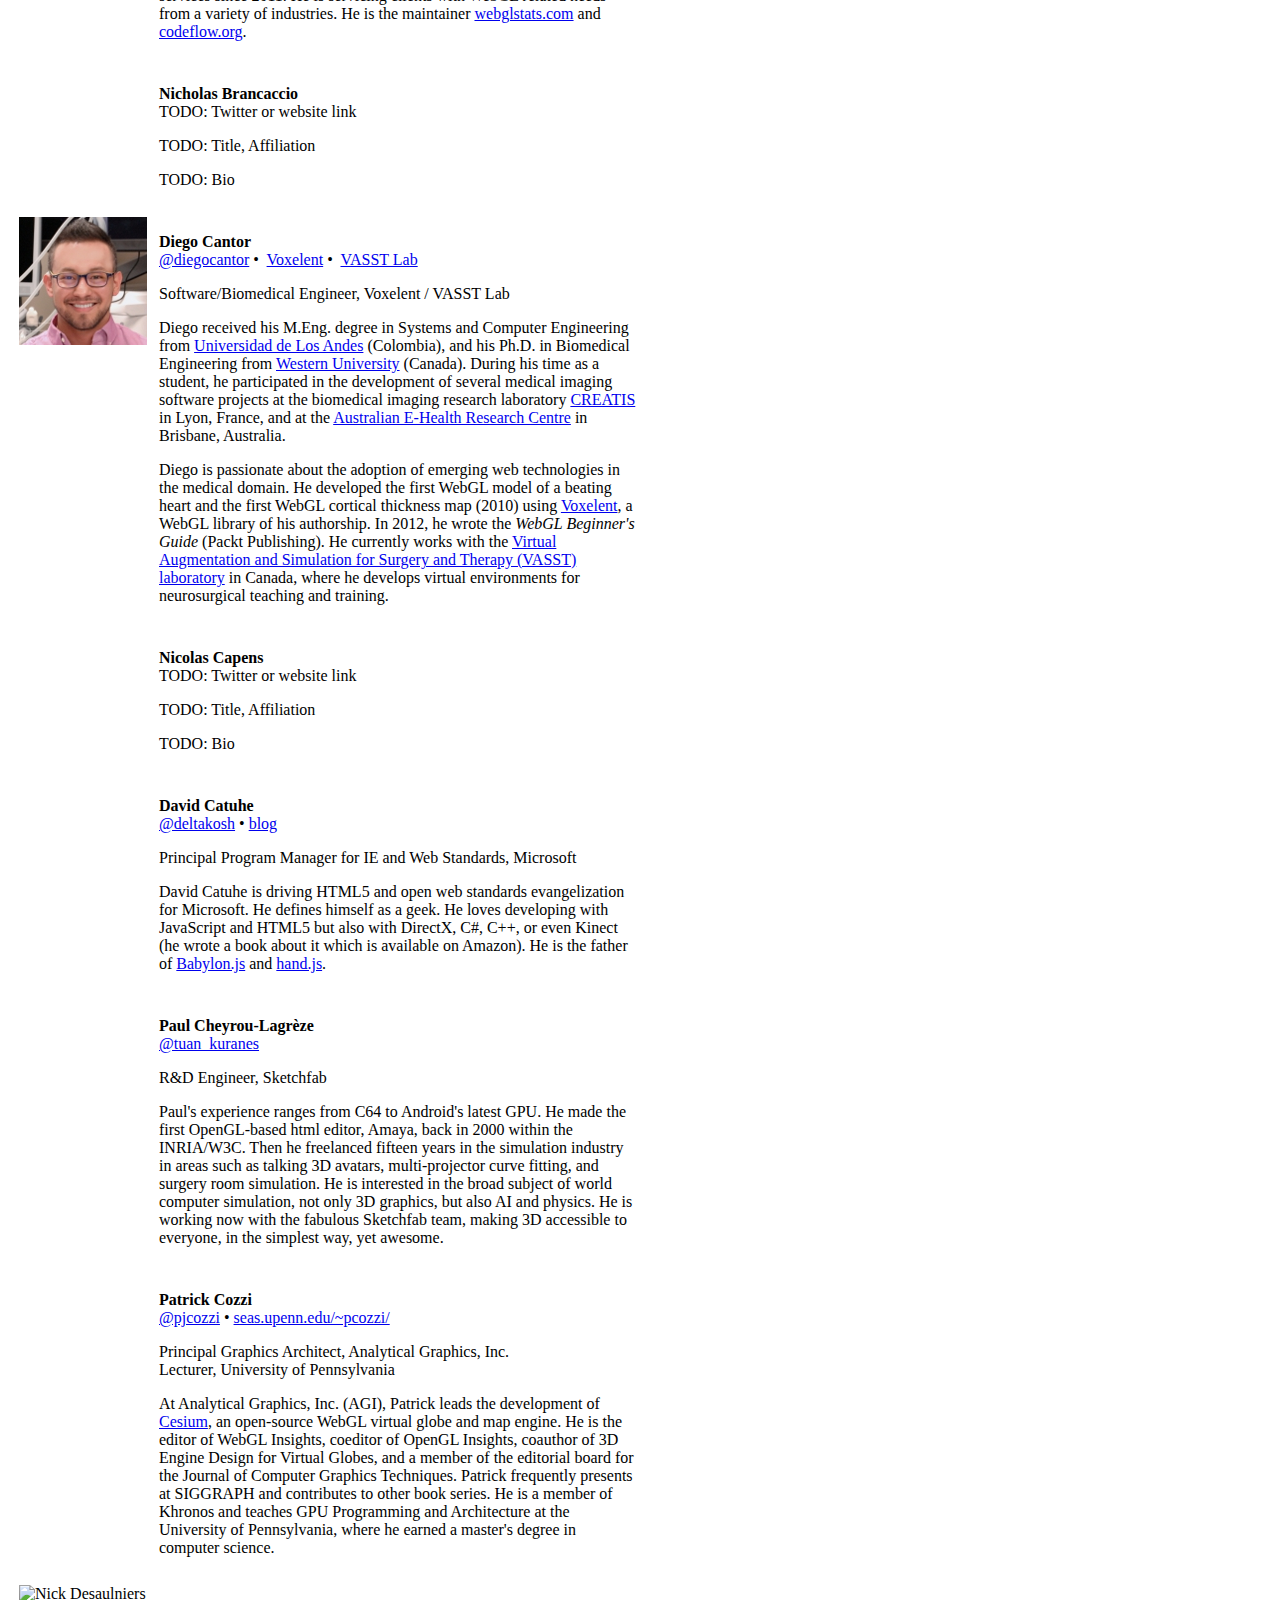
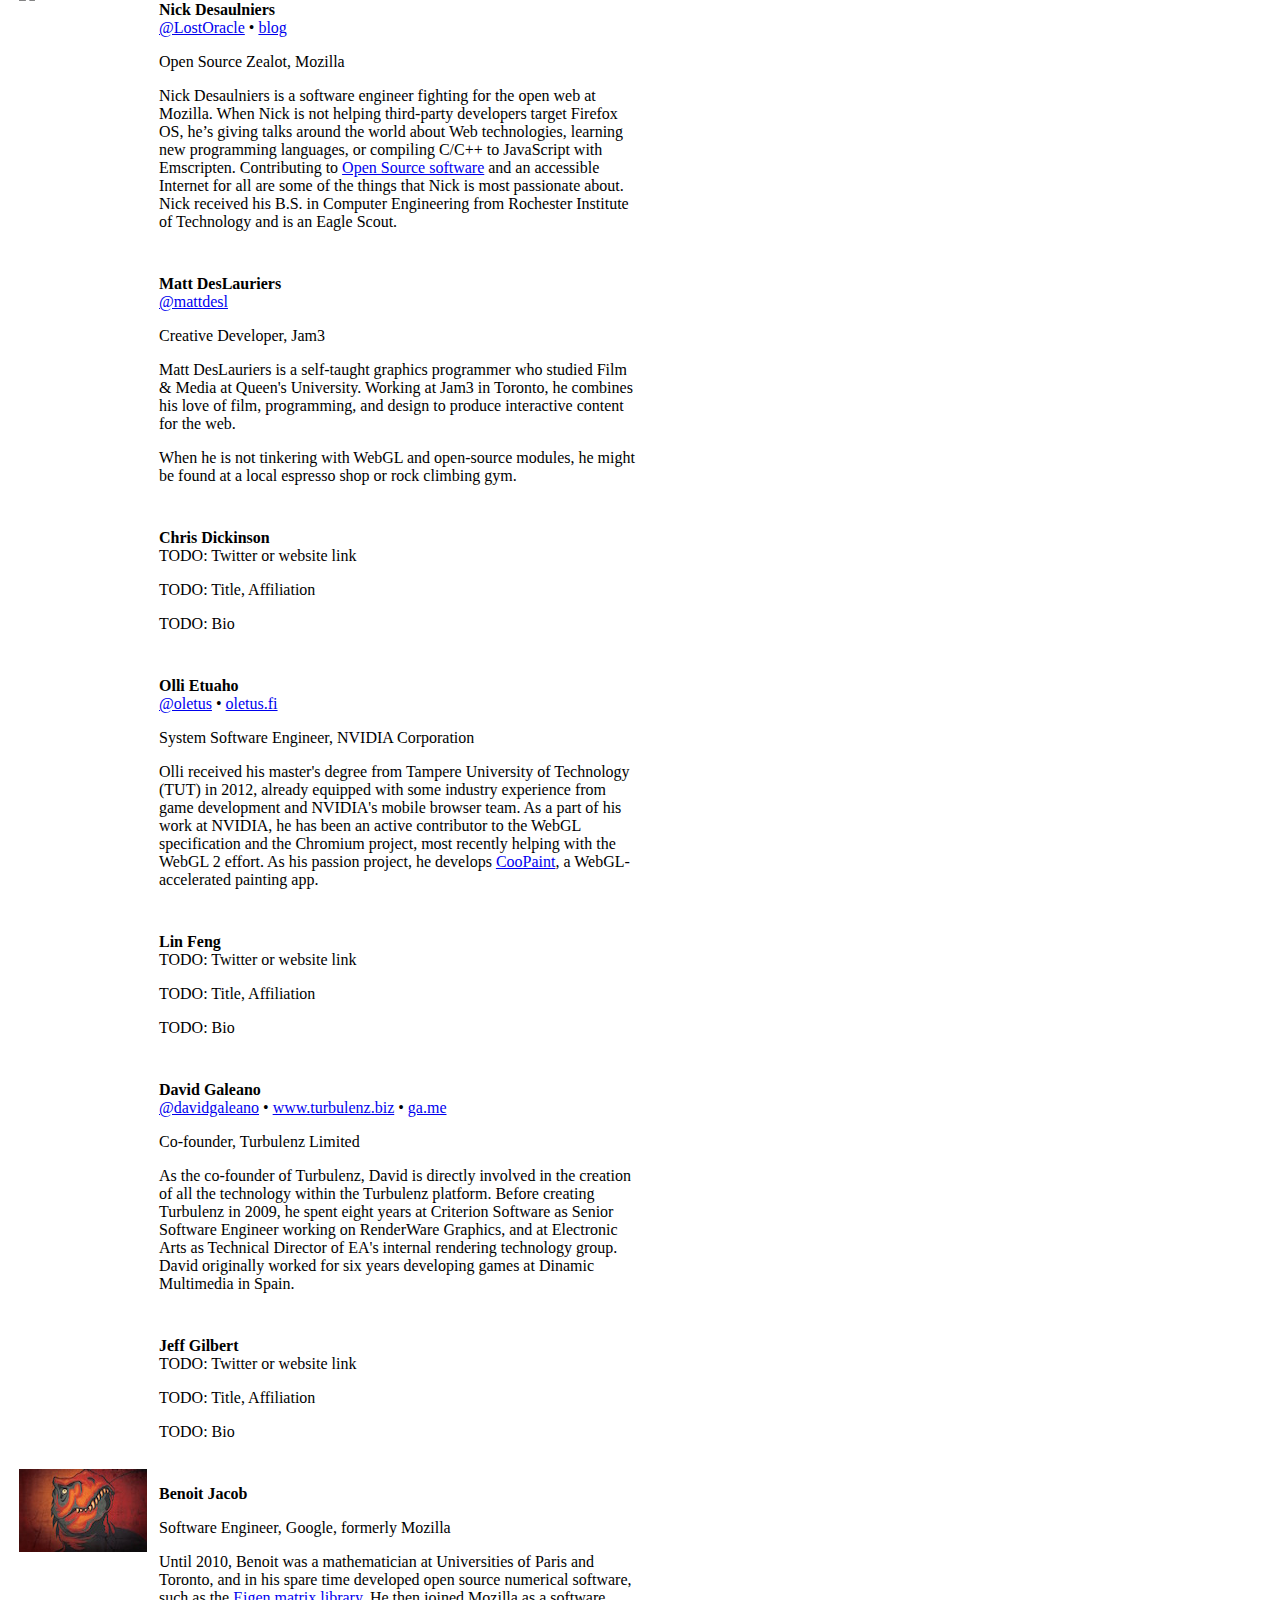
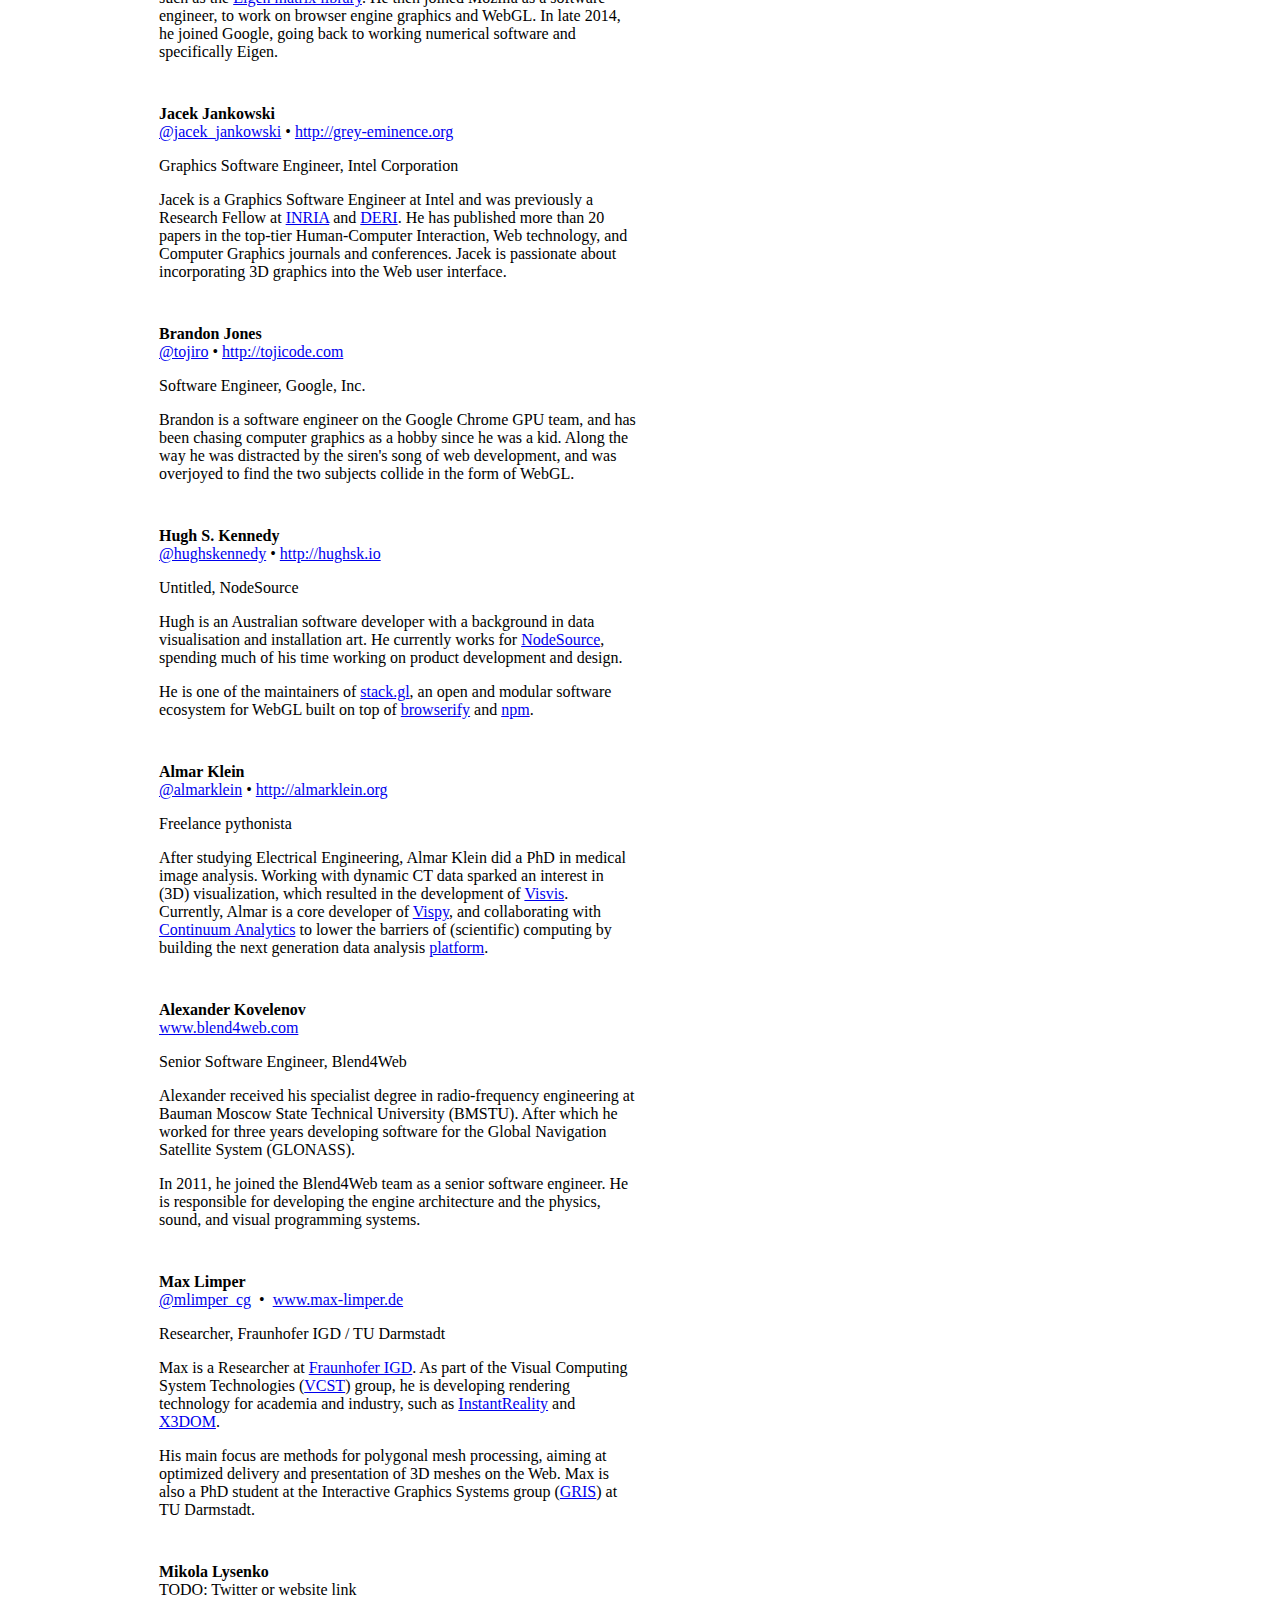
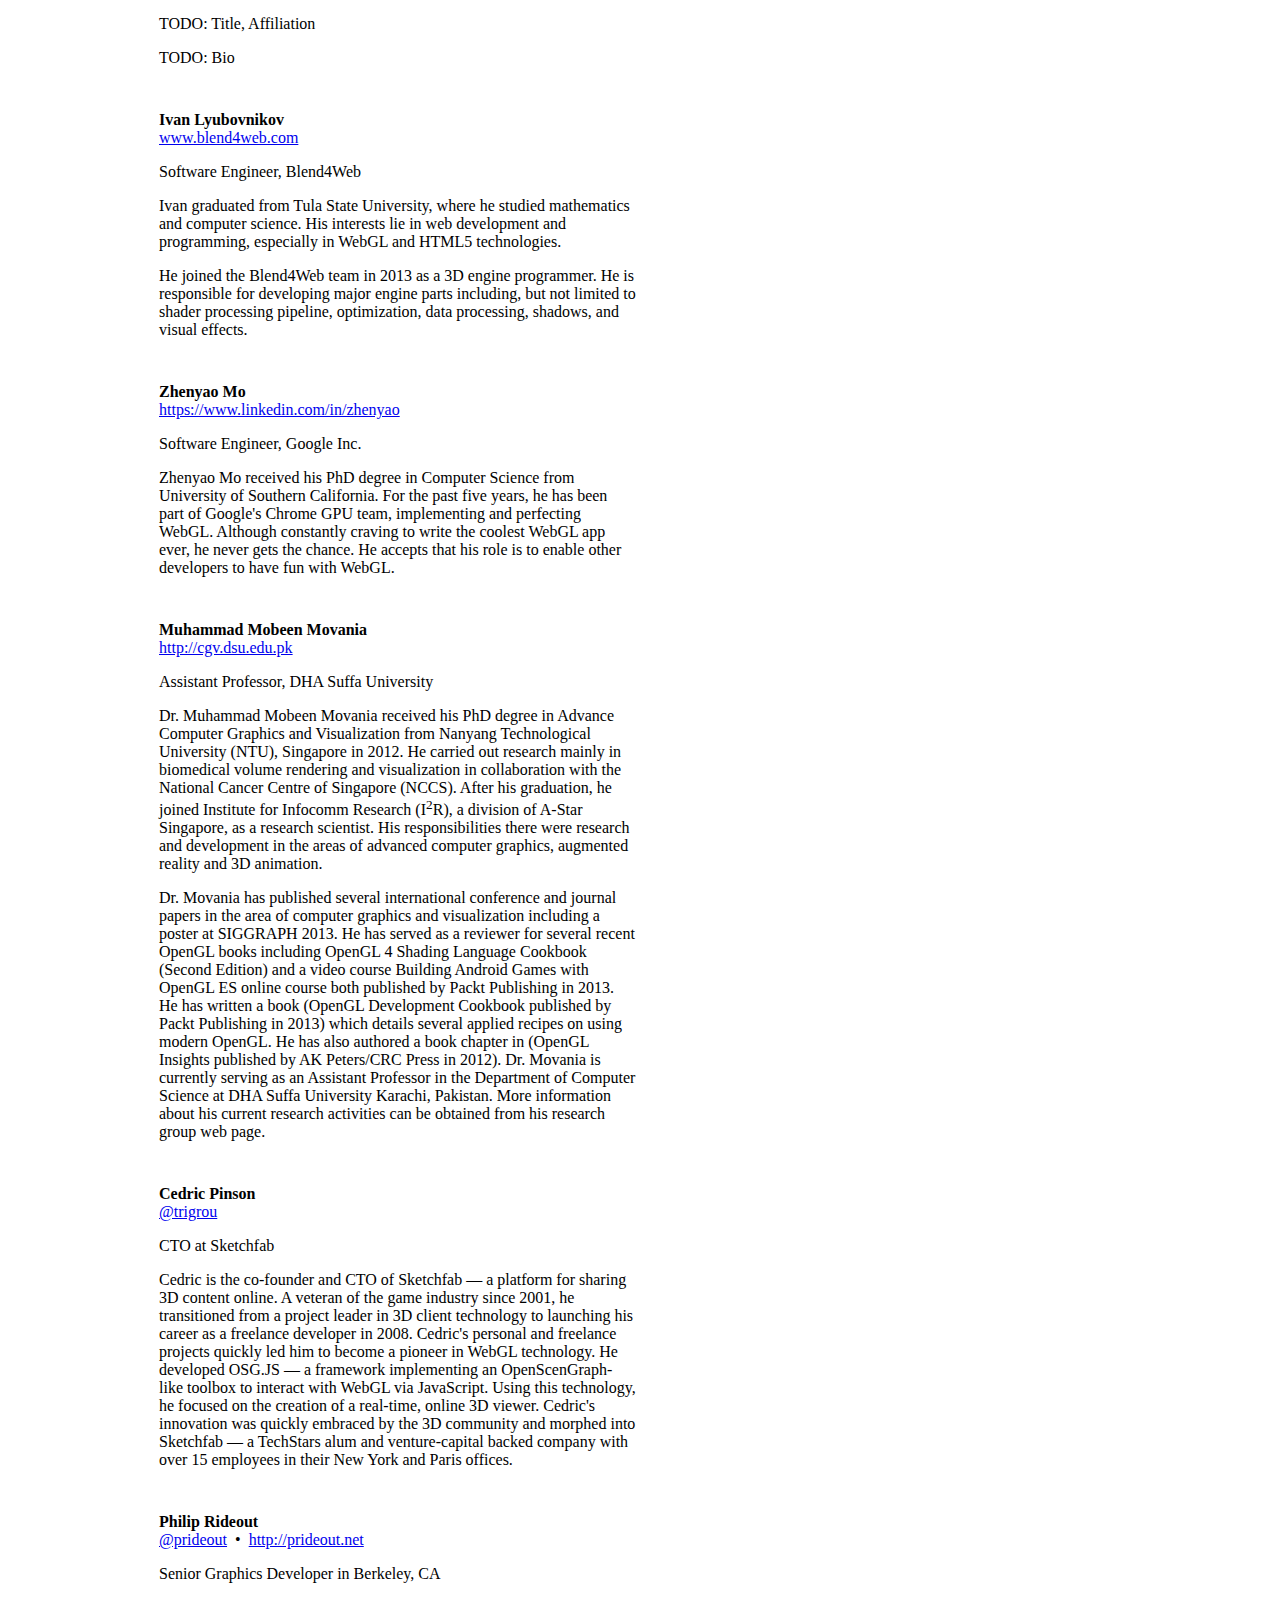
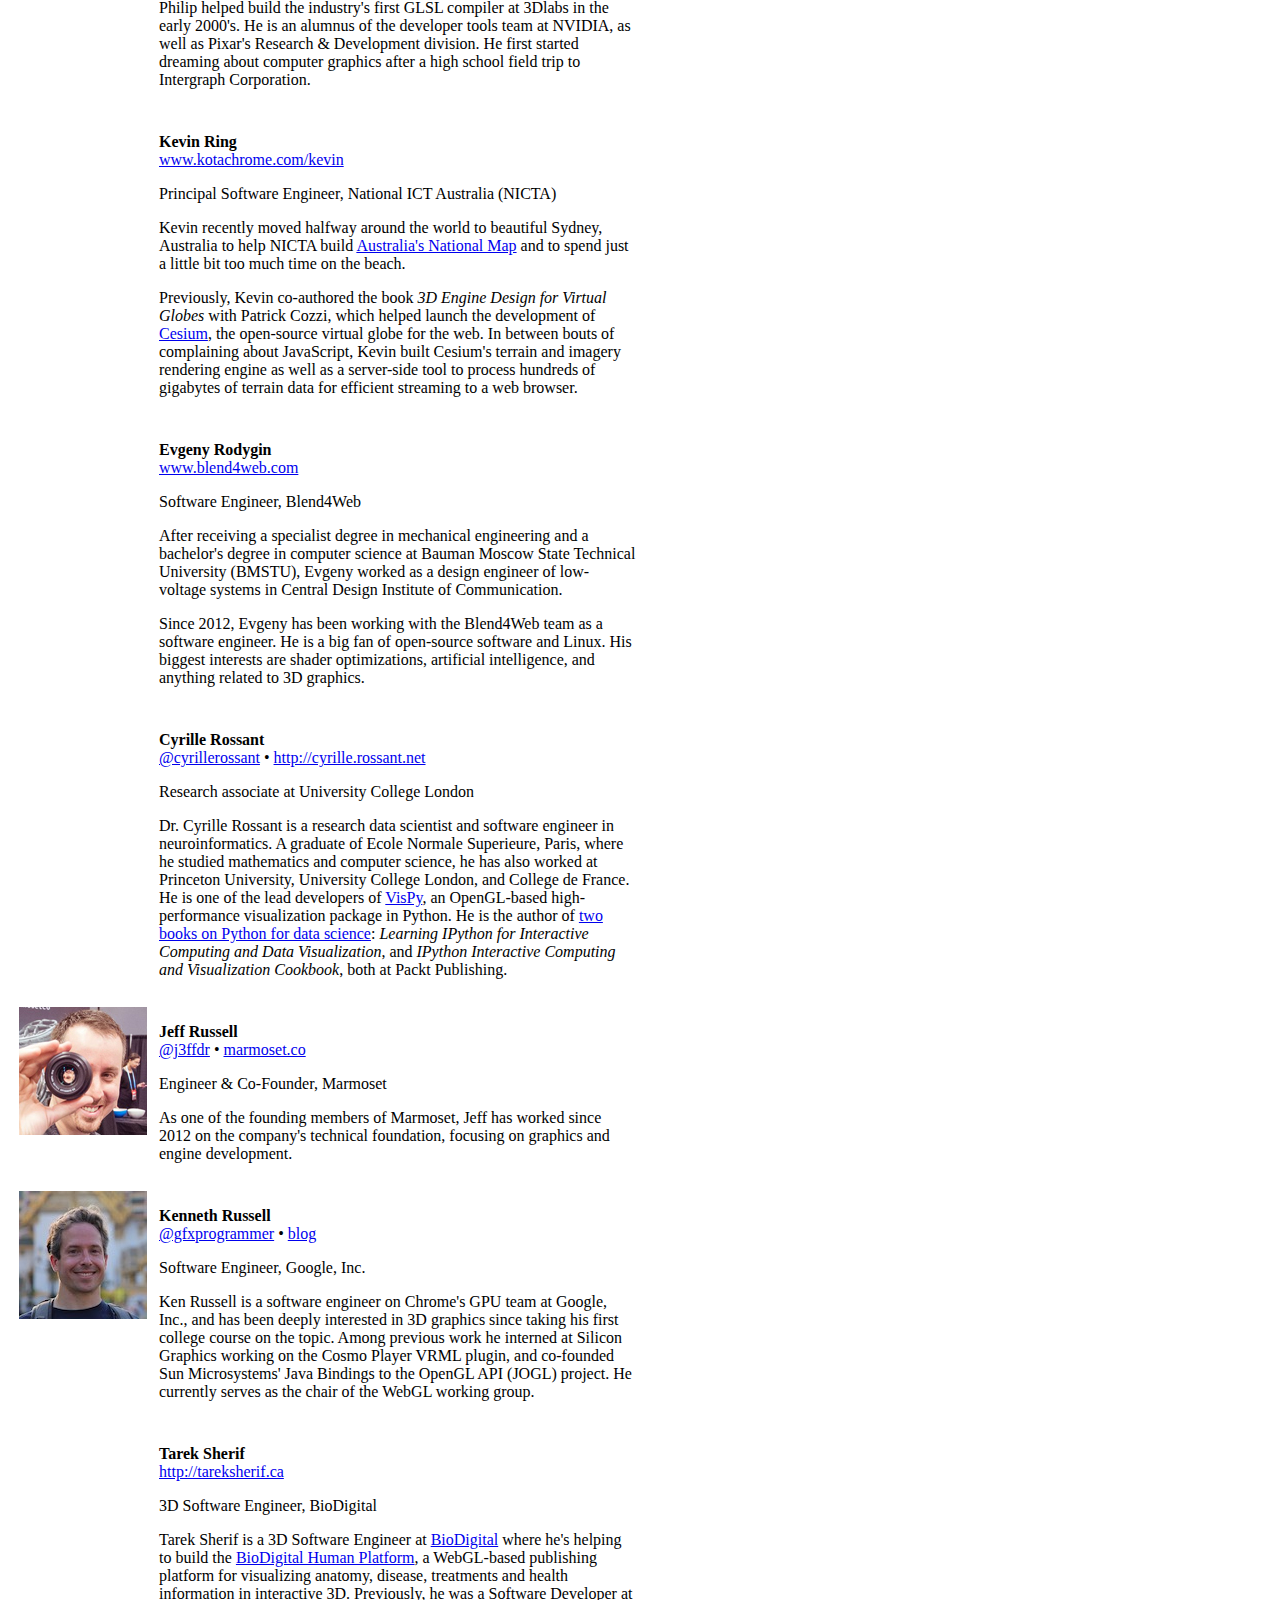
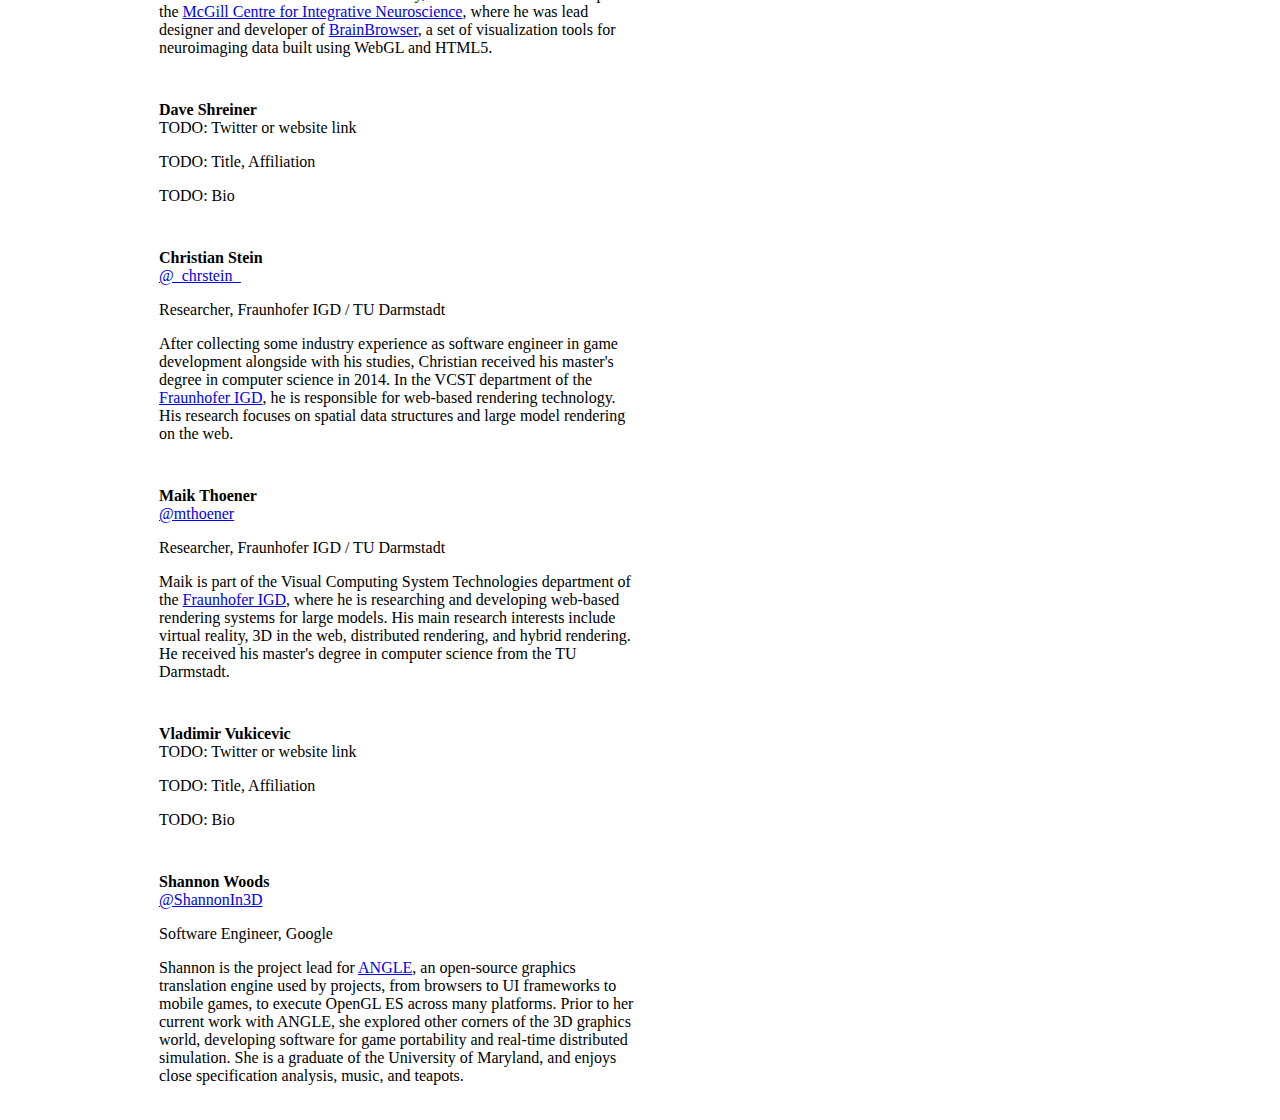
==== commit 4f9bd12a: "Add Benoit Jacob bio Note: I don't have any form of public only identity (twitter, website or other)" ====
--- a/contributors.html
+++ b/contributors.html
@@ -408,17 +408,16 @@
 <!-- ====================================================================== -->
 
 <tr id="BenoitJacob">
-<td valign="top"><img src="contributors/BenoitJacob.png" width="128" alt="" /></td>
-<td>
-<p>
-<span style='font-weight:bold;'>Benoit Jacob</span><br />
-TODO: Twitter or website link
-</p>
-<p>
-TODO: Title, Affiliation
-</p>
-<p>
-TODO: Bio
+<td valign="top"><img src="contributors/BenoitJacob.jpg" width="128" alt="" /></td>
+<td>
+<p>
+<span style='font-weight:bold;'>Benoit Jacob</span>
+</p>
+<p>
+Software Engineer, Google, formerly Mozilla
+</p>
+<p>
+Until 2010, Benoit was a mathematician at Universities of Paris and Toronto, and in his spare time developed open source numerical software, such as the <a href="http://eigen.tuxfamily.org">Eigen matrix library</a>. He then joined Mozilla as a software engineer, to work on browser engine graphics and WebGL. In late 2014, he joined Google, going back to working numerical software and specifically Eigen.
 </p>
 </td>
 </tr>
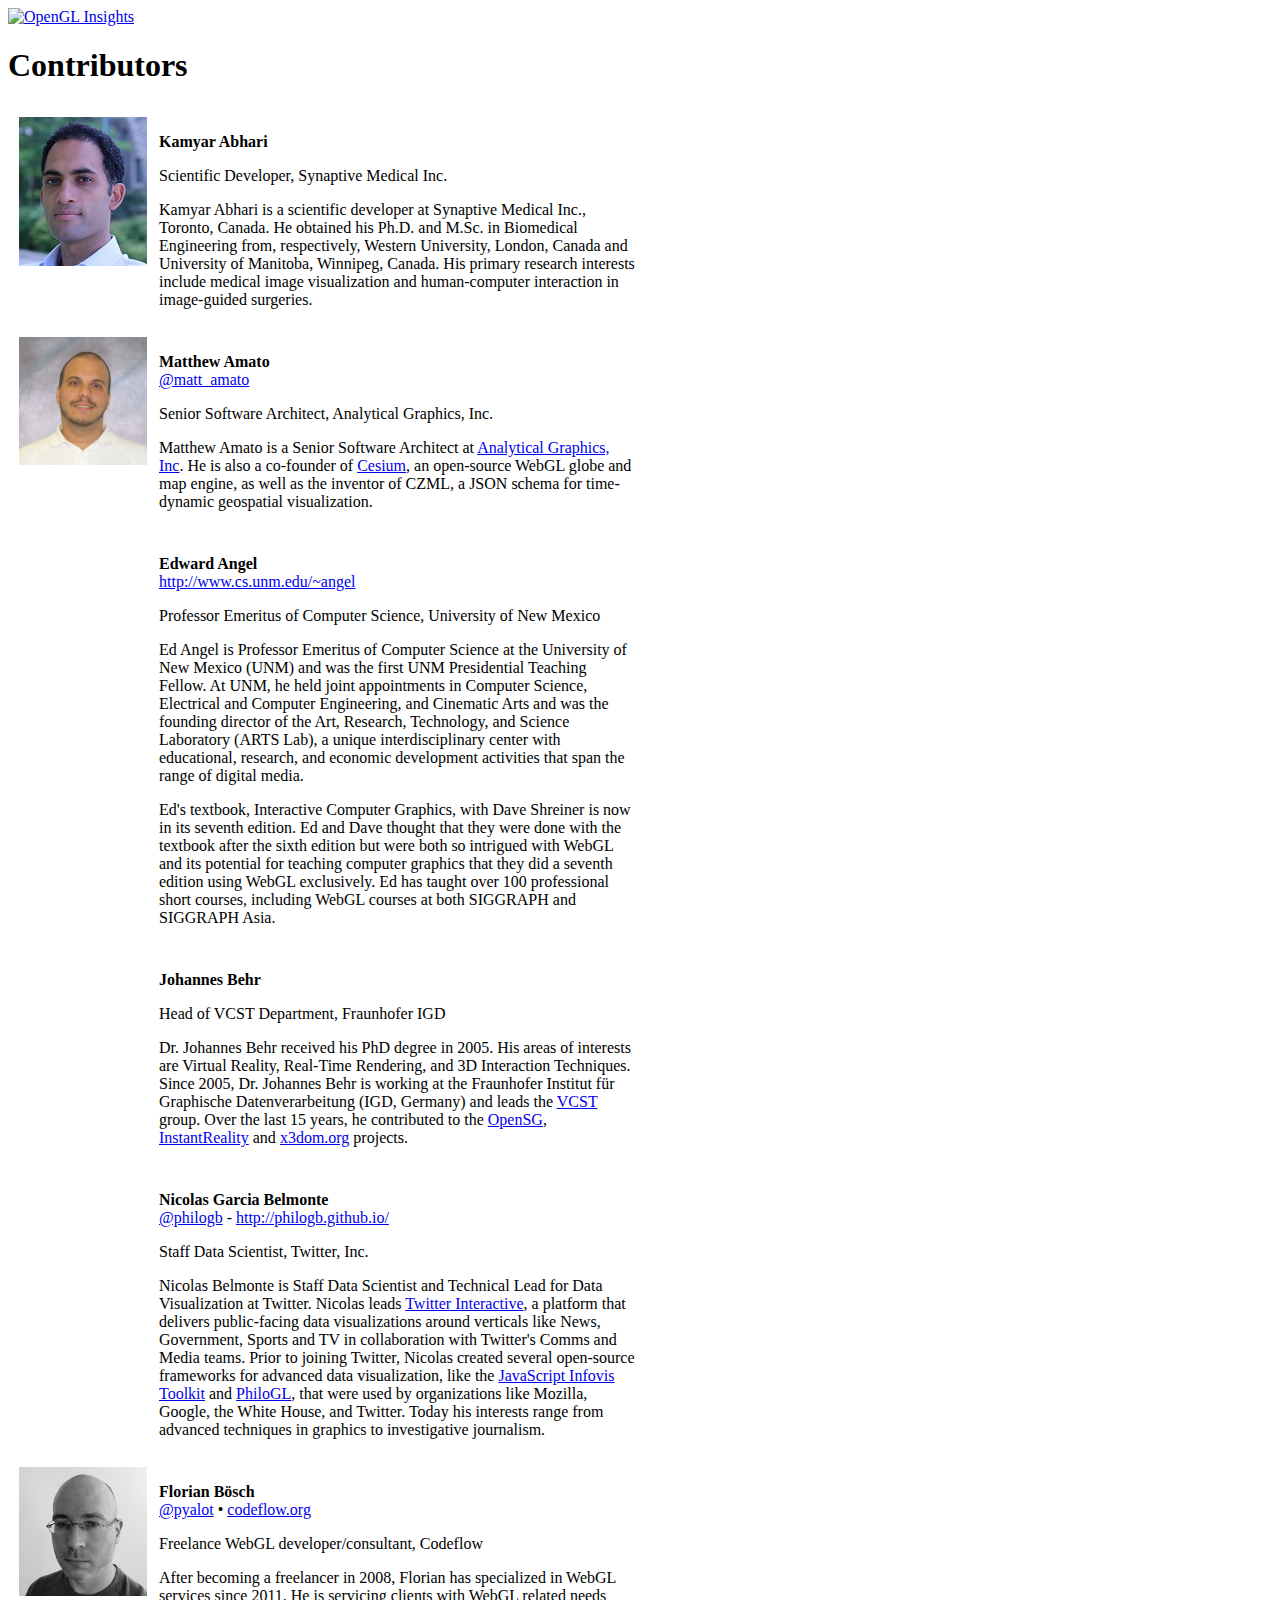
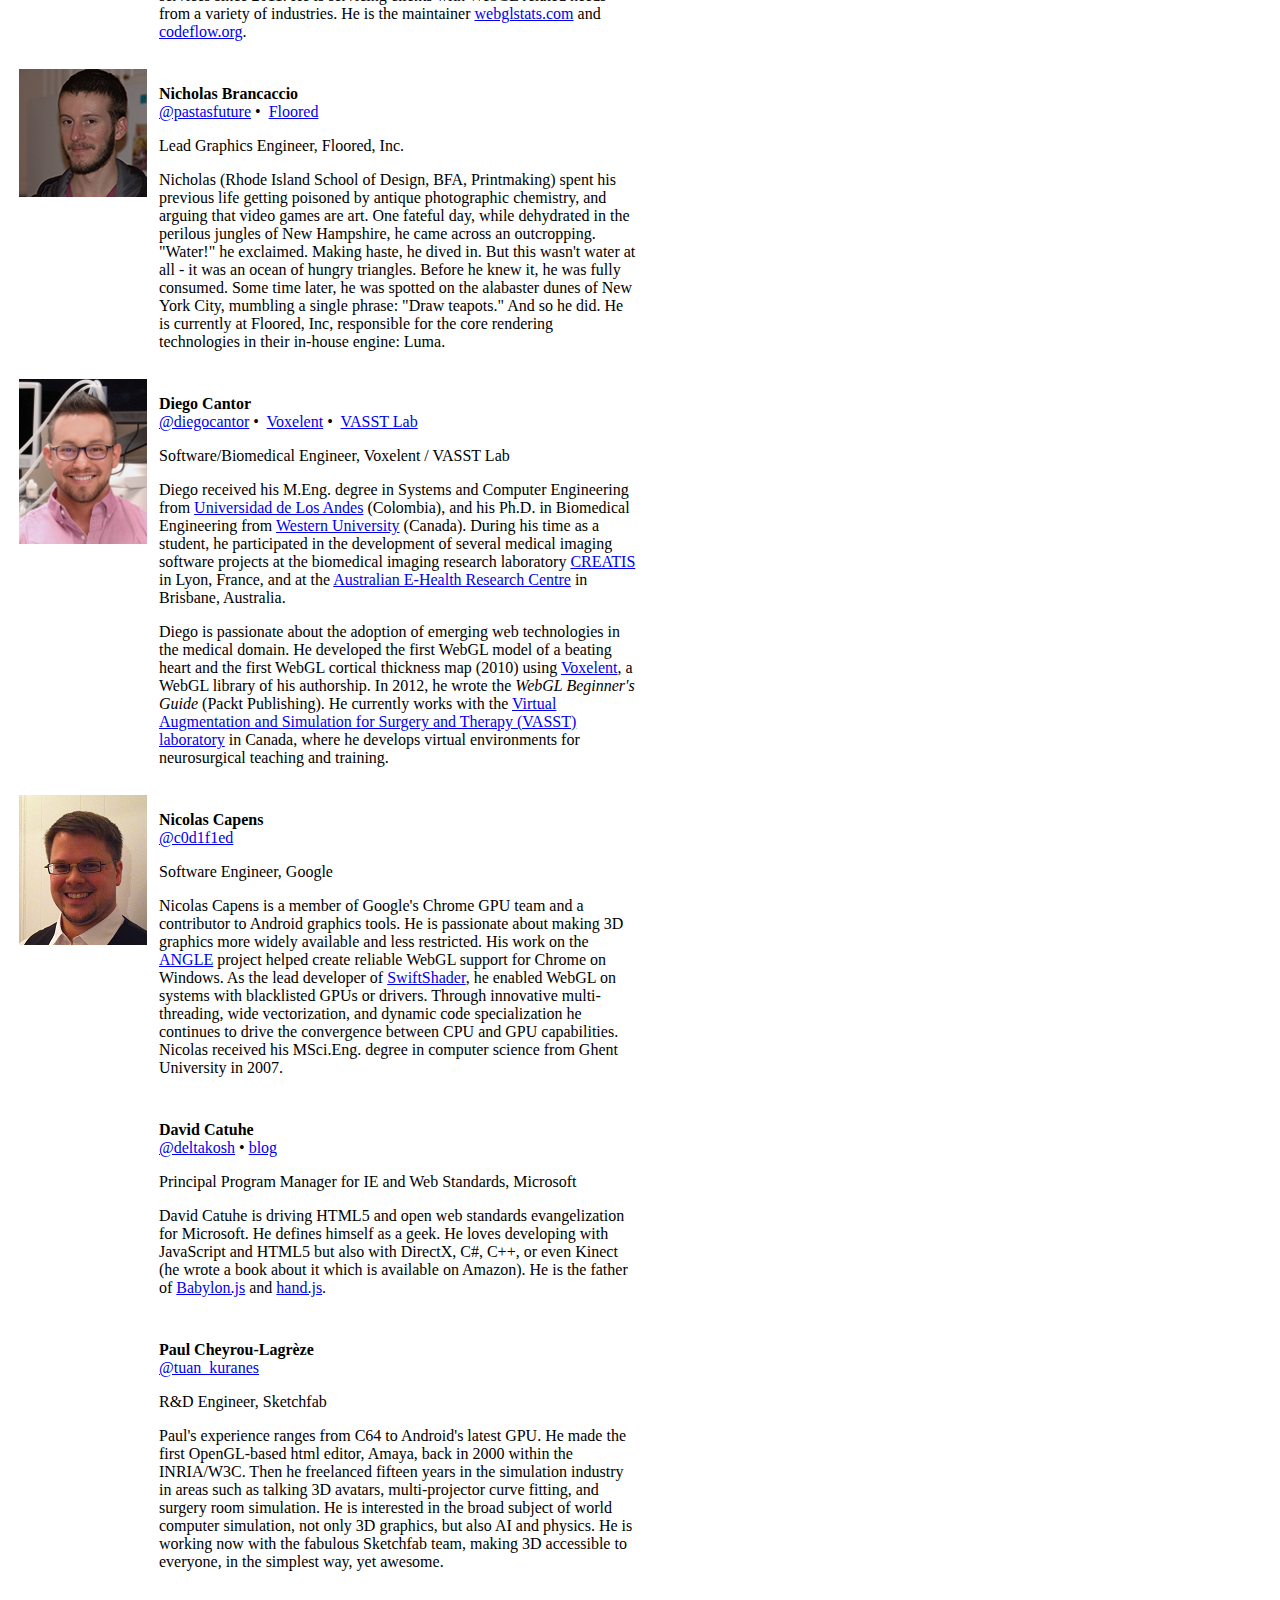
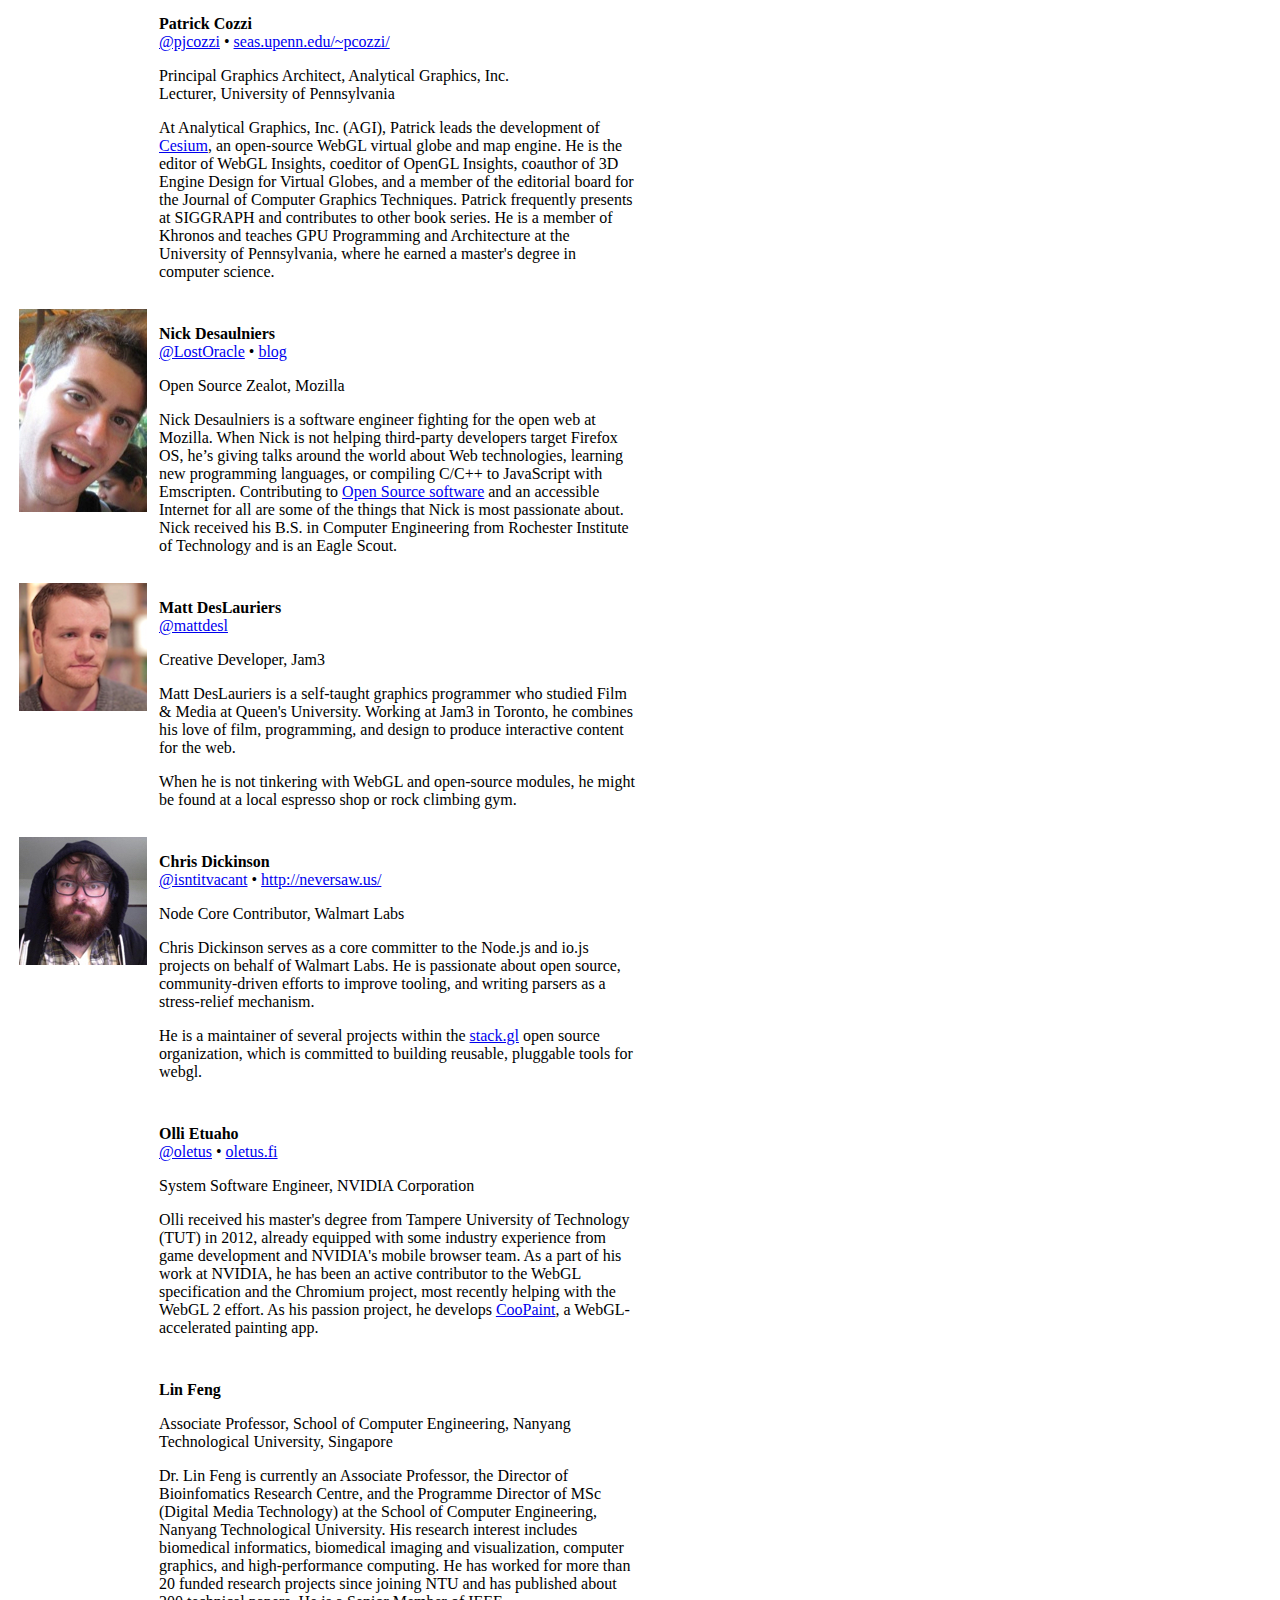
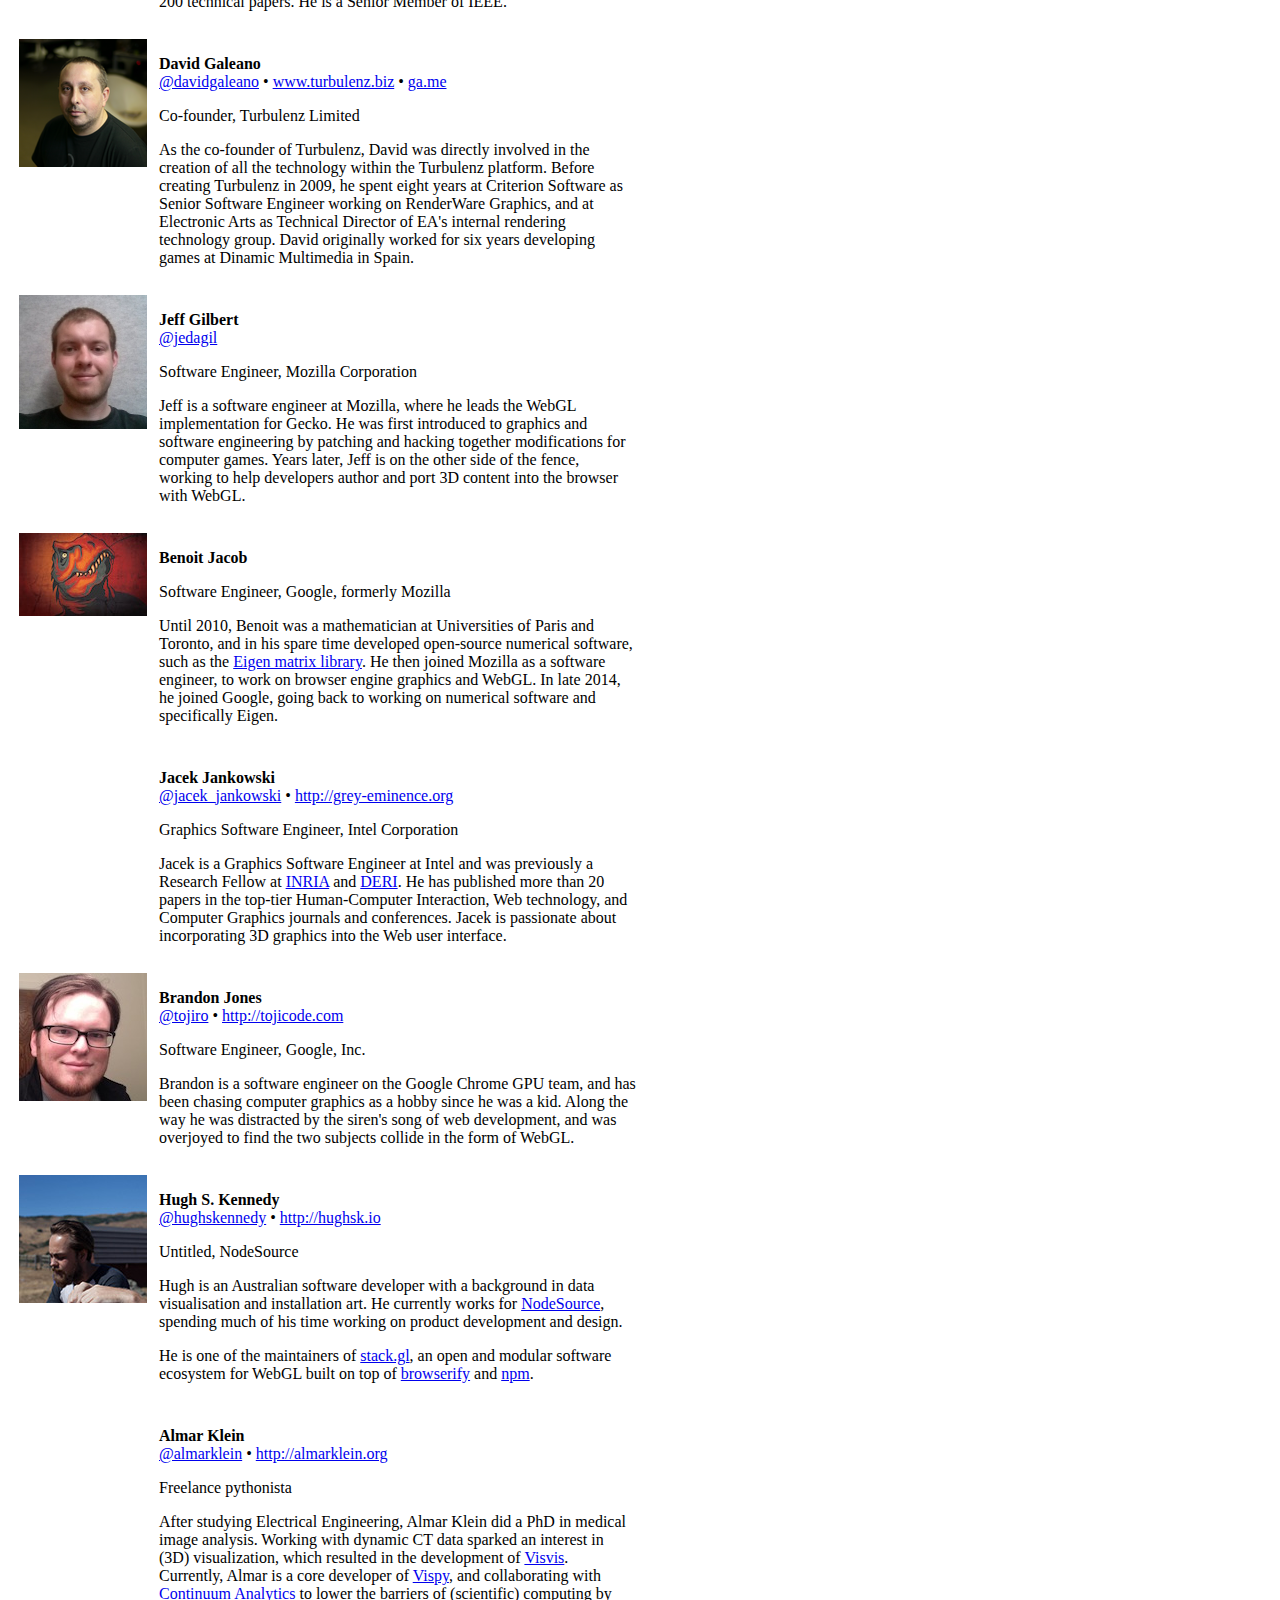
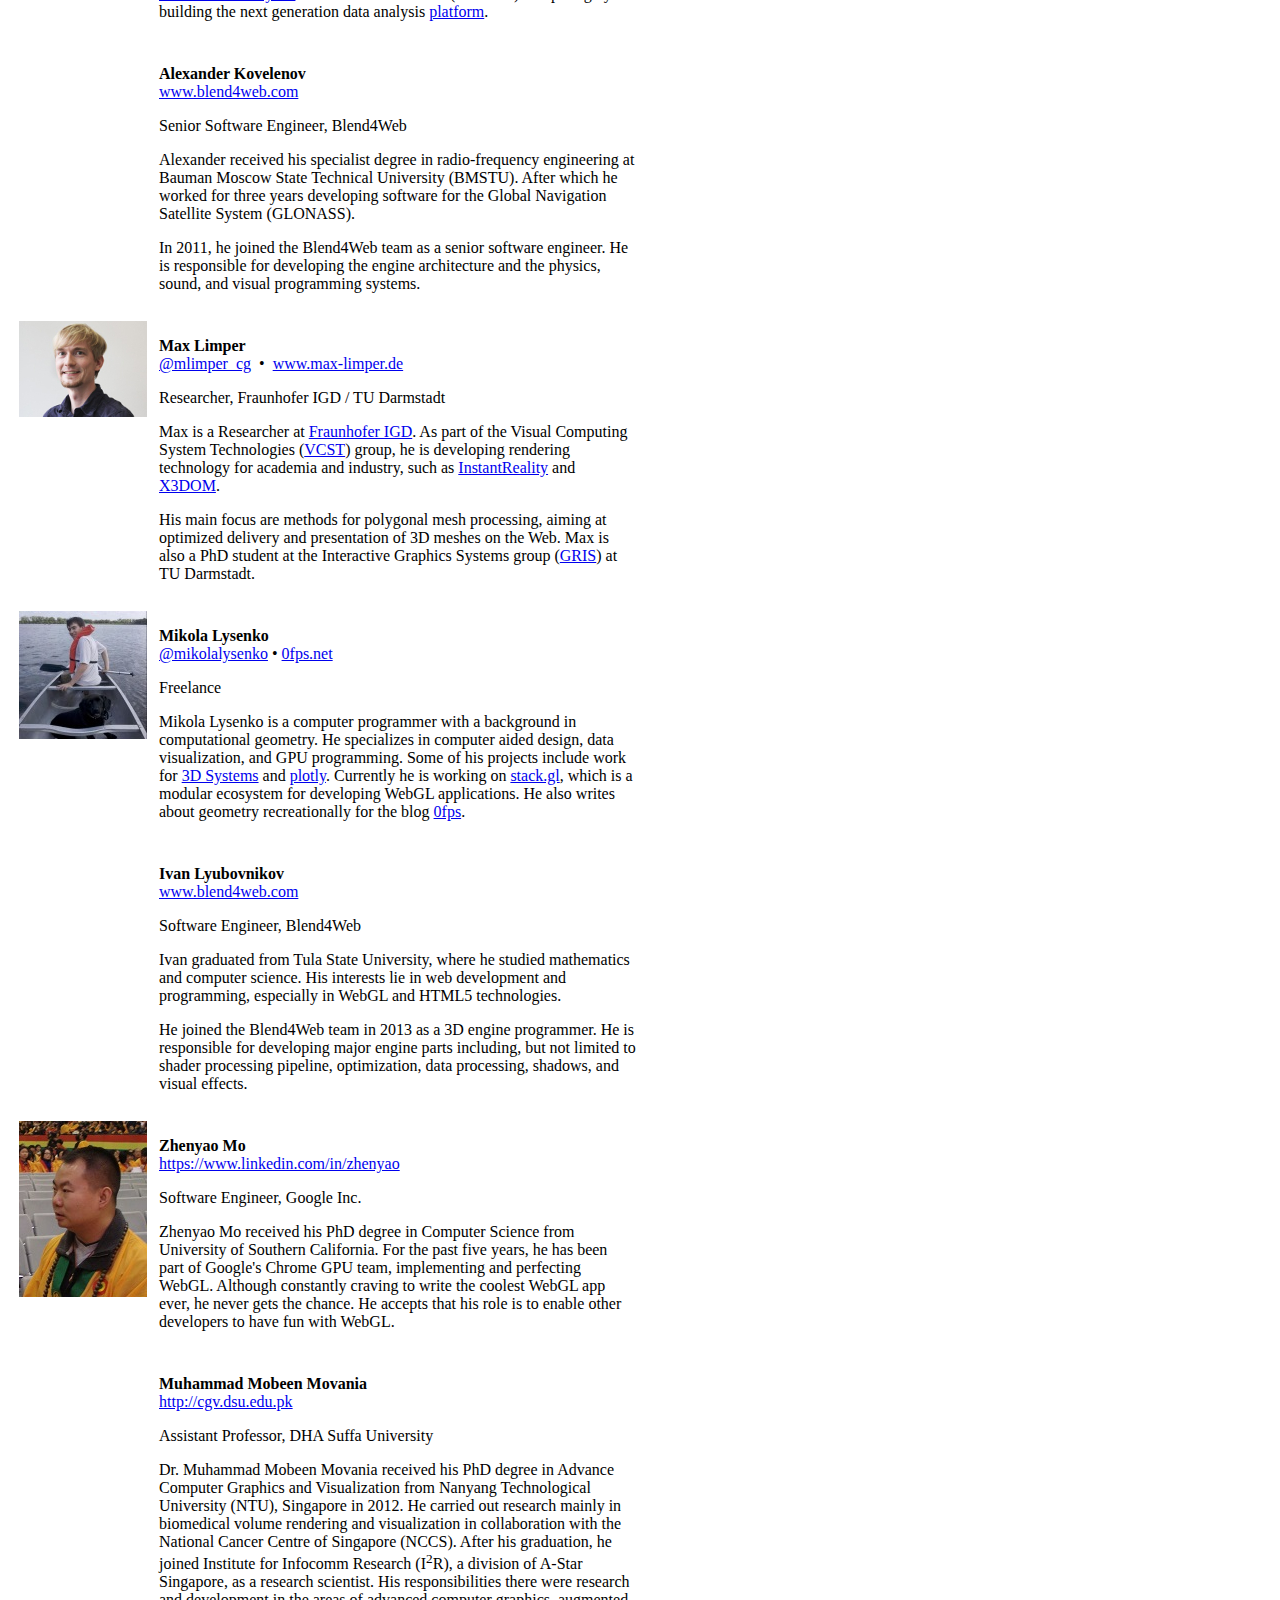
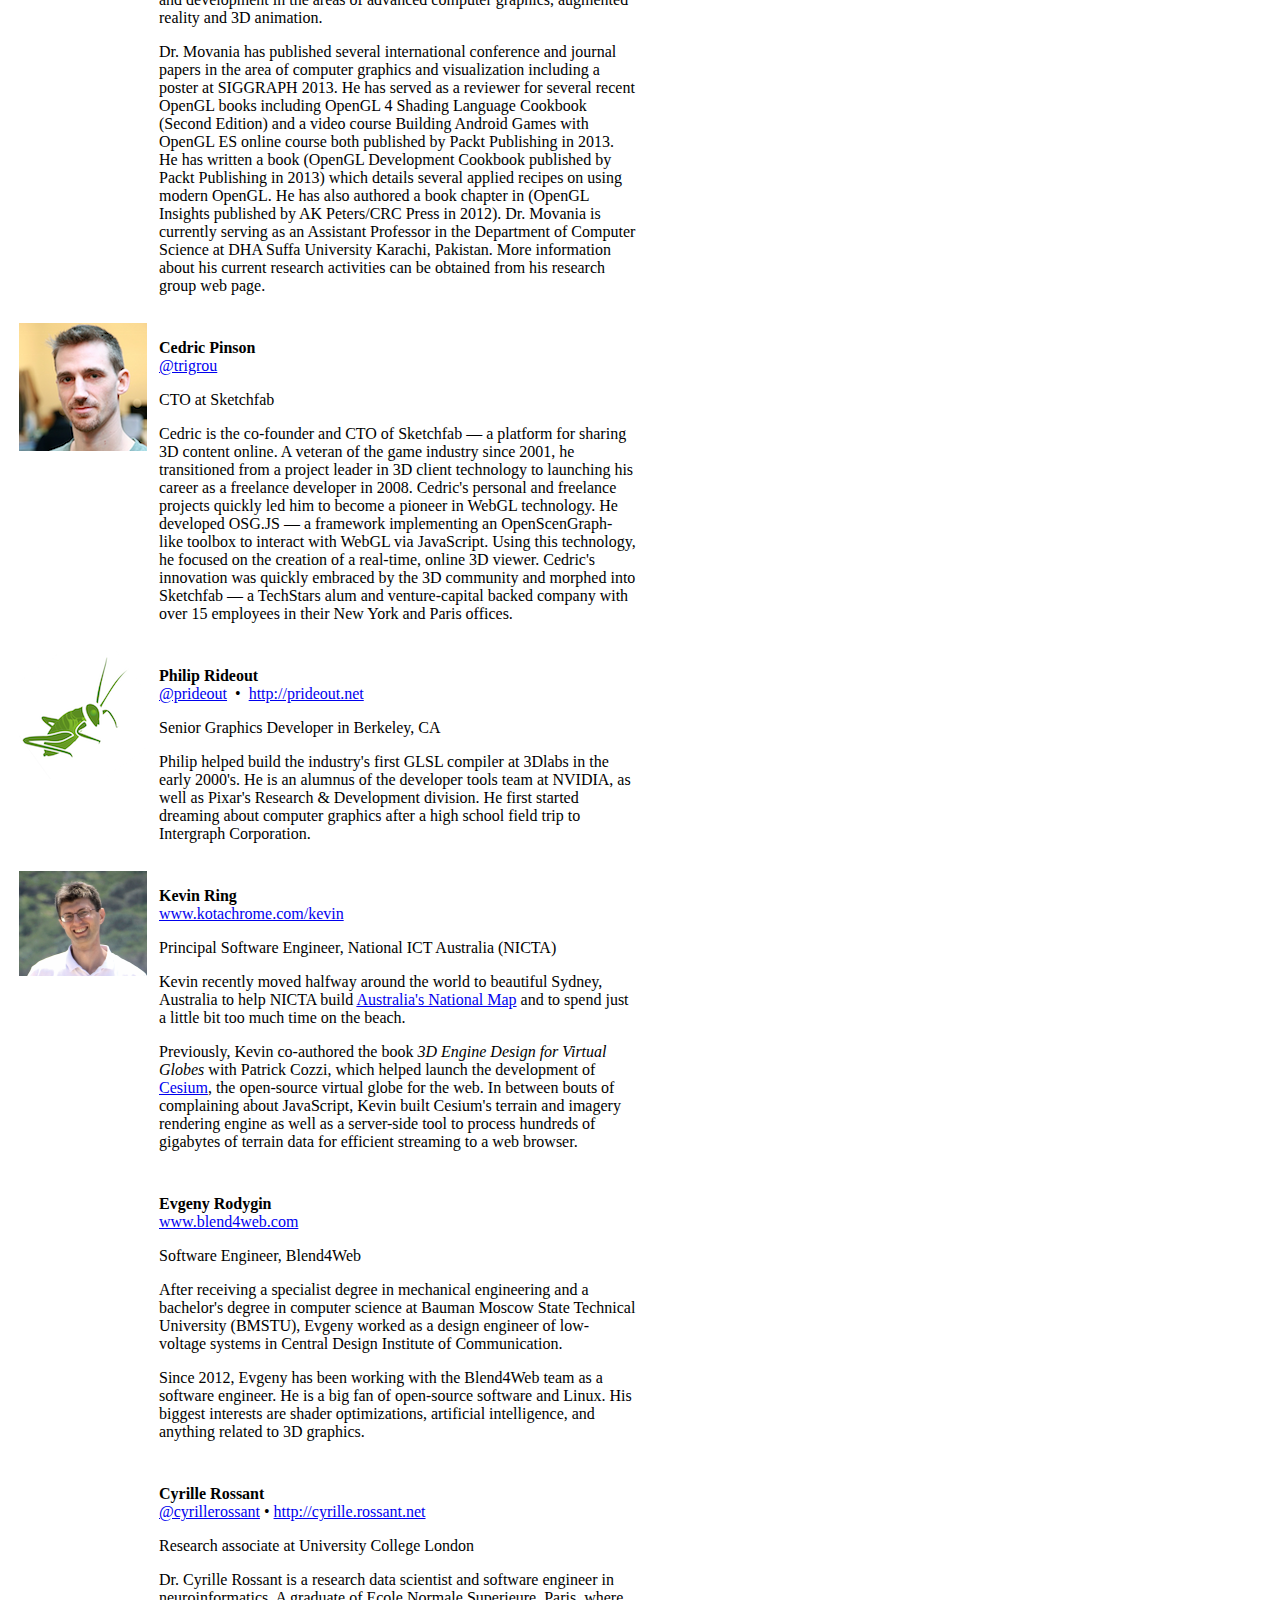
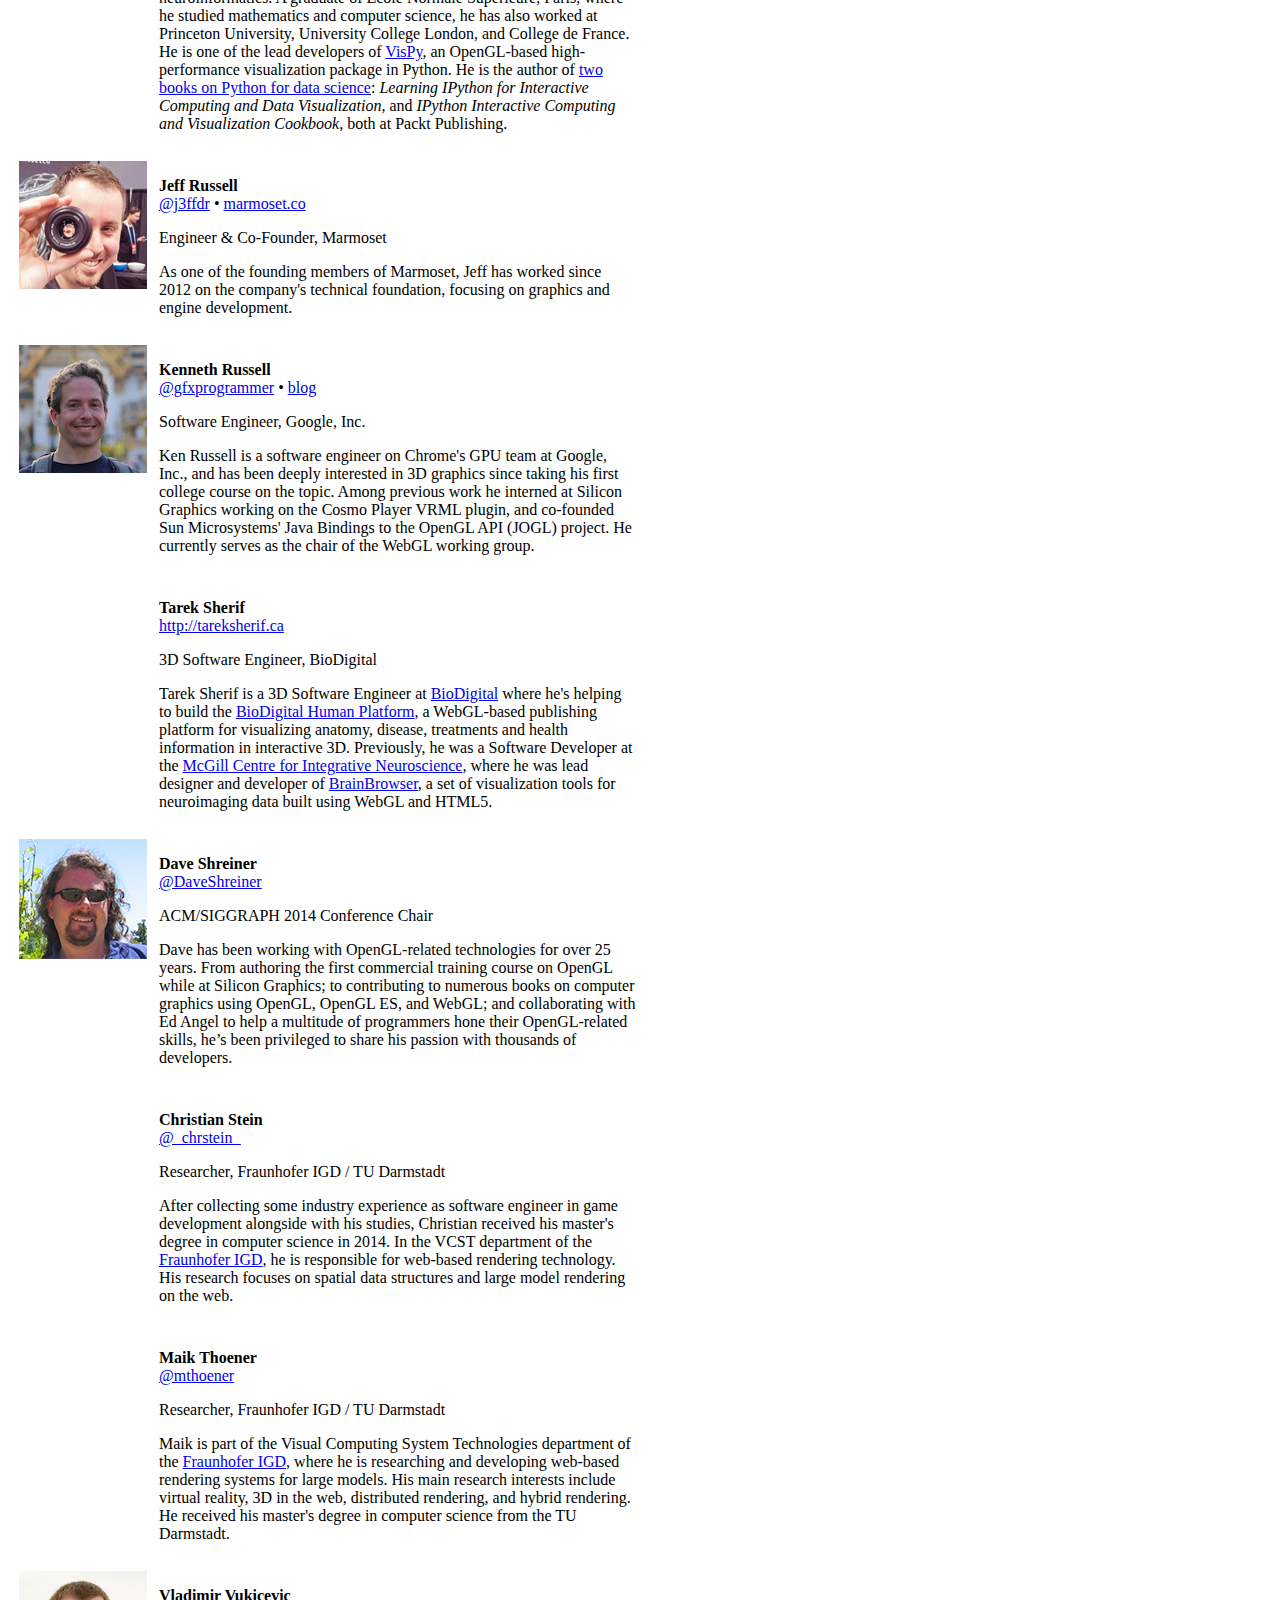
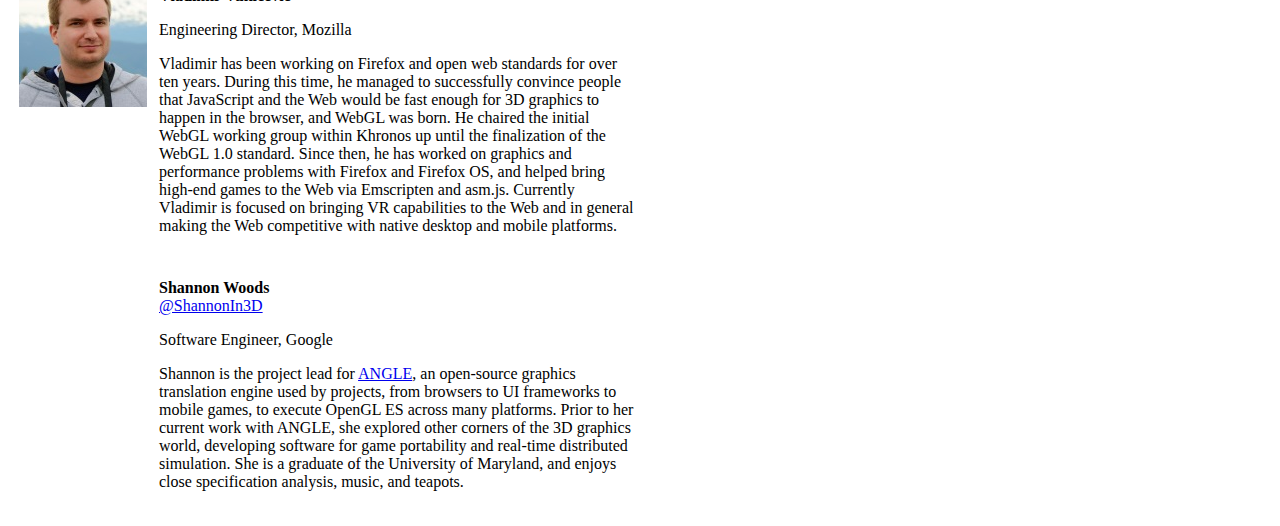
==== commit 1c69e6ef: "merged with upstream" ====
--- a/contributors.html
+++ b/contributors.html
@@ -104,7 +104,7 @@
 Head of VCST Department, Fraunhofer IGD
 </p>
 <p>
-Dr. Johannes Behr received his PhD degree in 2005. His areas of interests are Virtual Reality, Real-Time Rendering, and 3D Interaction Techniques. Since 2005, Dr. Johannes Behr is working at the Fraunhofer Institut für Graphische Datenverarbeitung (IGD, Germany) and leads the <a href="http://www.igd.fraunhofer.de/vcst" target="_blank">VCST</a> group. Over the last 15 years, he contributed to the <a href="http://www.igd.fraunhofer.de/vcst" target="_blank">OpenSG</a>, <a href="http://www.instantreality.org" target="_blank">InstantReality</a> and <a href="http://www.x3dom.org" target="_blank">x3dom.org</a> projects.
+Dr. Johannes Behr received his PhD degree in 2005. His areas of interests are Virtual Reality, Real-Time Rendering, and 3D Interaction Techniques. Since 2005, Dr. Johannes Behr is working at the Fraunhofer Institut für Graphische Datenverarbeitung (IGD, Germany) and leads the <a href="http://www.igd.fraunhofer.de/vcst" target="_blank">VCST</a> group. Over the last 15 years, he contributed to the <a href="http://www.opensg.org" target="_blank">OpenSG</a>, <a href="http://www.instantreality.org" target="_blank">InstantReality</a> and <a href="http://www.x3dom.org" target="_blank">x3dom.org</a> projects.
 </p>
 </td>
 </tr>
@@ -153,13 +153,14 @@
 <td>
 <p>
 <span style='font-weight:bold;'>Nicholas Brancaccio</span><br />
-TODO: Twitter or website link
-</p>
-<p>
-TODO: Title, Affiliation
-</p>
-<p>
-TODO: Bio
+<a href="https://twitter.com/pastasfuture" target="_blank">@pastasfuture</a>&nbsp;&bullet;&nbsp;
+<a href="http://floored.com" target="_blank">Floored</a>&nbsp;
+</p>
+<p>
+Lead Graphics Engineer, Floored, Inc.
+</p>
+<p>
+Nicholas (Rhode Island School of Design, BFA, Printmaking) spent his previous life getting poisoned by antique photographic chemistry, and arguing that video games are art. One fateful day, while dehydrated in the perilous jungles of New Hampshire, he came across an outcropping. "Water!" he exclaimed. Making haste, he dived in. But this wasn't water at all - it was an ocean of hungry triangles. Before he knew it, he was fully consumed. Some time later, he was spotted on the alabaster dunes of New York City, mumbling a single phrase: "Draw teapots." And so he did. He is currently at Floored, Inc, responsible for the core rendering technologies in their in-house engine: Luma.
 </p>
 </td>
 </tr>
@@ -200,13 +201,13 @@
 <td>
 <p>
 <span style='font-weight:bold;'>Nicolas Capens</span><br />
-TODO: Twitter or website link
-</p>
-<p>
-TODO: Title, Affiliation
-</p>
-<p>
-TODO: Bio
+<a href="http://twitter.com/c0d1f1ed" target="_blank">@c0d1f1ed</a>
+</p>
+<p>
+Software Engineer, Google
+</p>
+<p>
+Nicolas Capens is a member of Google's Chrome GPU team and a contributor to Android graphics tools. He is passionate about making 3D graphics more widely available and less restricted. His work on the <a href="https://code.google.com/p/angleproject/" target="_blank">ANGLE</a> project helped create reliable WebGL support for Chrome on Windows. As the lead developer of <a href="http://blog.chromium.org/2012/02/gpu-accelerating-2d-canvas-and-enabling.html" target="_blank">SwiftShader</a>, he enabled WebGL on systems with blacklisted GPUs or drivers. Through innovative multi-threading, wide vectorization, and dynamic code specialization he continues to drive the convergence between CPU and GPU capabilities. Nicolas received his MSci.Eng. degree in computer science from Ghent University in 2007.
 </p>
 </td>
 </tr>
@@ -318,17 +319,23 @@
 <!-- ====================================================================== -->
 
 <tr id="ChrisDickinson">
-<td valign="top"><img src="contributors/ChrisDickinson.png" width="128" alt="" /></td>
+<td valign="top"><img src="contributors/ChrisDickinson.jpg" width="128" alt="" /></td>
 <td>
 <p>
 <span style='font-weight:bold;'>Chris Dickinson</span><br />
-TODO: Twitter or website link
-</p>
-<p>
-TODO: Title, Affiliation
-</p>
-<p>
-TODO: Bio
+<a href="https://twitter.com/isntitvacant" target="_blank">@isntitvacant</a>&nbsp;&bullet;&nbsp;<a href="http://neversaw.us/" target="_blank">http://neversaw.us/</a>
+</p>
+<p>
+Node Core Contributor, Walmart Labs
+</p>
+<p>
+Chris Dickinson serves as a core committer to the Node.js and io.js projects on behalf of Walmart Labs.
+He is passionate about open source, community-driven efforts to improve tooling, and writing parsers as
+a stress-relief mechanism.
+</p>
+<p>
+He is a maintainer of several projects within the <a href="http://stack.gl/" target="_blank">stack.gl</a>
+open source organization, which is committed to building reusable, pluggable tools for webgl.
 </p>
 </td>
 </tr>
@@ -358,13 +365,12 @@
 <td>
 <p>
 <span style='font-weight:bold;'>Lin Feng</span><br />
-TODO: Twitter or website link
-</p>
-<p>
-TODO: Title, Affiliation
-</p>
-<p>
-TODO: Bio
+</p>
+<p>
+Associate Professor, School of Computer Engineering, Nanyang Technological University, Singapore
+</p>
+<p>
+Dr. Lin Feng is currently an Associate Professor, the Director of Bioinfomatics Research Centre, and the Programme Director of MSc (Digital Media Technology) at the School of Computer Engineering, Nanyang Technological University. His research interest includes biomedical informatics, biomedical imaging and visualization, computer graphics, and high-performance computing. He has worked for more than 20 funded research projects since joining NTU and has published about 200 technical papers. He is a Senior Member of IEEE.
 </p>
 </td>
 </tr>
@@ -382,7 +388,7 @@
 Co-founder, Turbulenz Limited
 </p>
 <p>
-As the co-founder of Turbulenz, David is directly involved in the creation of all the technology within the Turbulenz platform. Before creating Turbulenz in 2009, he spent eight years at Criterion Software as Senior Software Engineer working on RenderWare Graphics, and at Electronic Arts as Technical Director of EA's internal rendering technology group. David originally worked for six years developing games at Dinamic Multimedia in Spain.
+As the co-founder of Turbulenz, David was directly involved in the creation of all the technology within the Turbulenz platform. Before creating Turbulenz in 2009, he spent eight years at Criterion Software as Senior Software Engineer working on RenderWare Graphics, and at Electronic Arts as Technical Director of EA's internal rendering technology group. David originally worked for six years developing games at Dinamic Multimedia in Spain.
 </p>
 </td>
 </tr>
@@ -390,17 +396,17 @@
 <!-- ====================================================================== -->
 
 <tr id="JeffGilbert">
-<td valign="top"><img src="contributors/JeffGilbert.png" width="128" alt="" /></td>
+<td valign="top"><img src="contributors/JeffGilbert.jpg" width="128" alt="" /></td>
 <td>
 <p>
 <span style='font-weight:bold;'>Jeff Gilbert</span><br />
-TODO: Twitter or website link
-</p>
-<p>
-TODO: Title, Affiliation
-</p>
-<p>
-TODO: Bio
+<a href="https://twitter.com/jedagil" target="_blank">@jedagil</a>
+</p>
+<p>
+Software Engineer, Mozilla Corporation
+</p>
+<p>
+Jeff is a software engineer at Mozilla, where he leads the WebGL implementation for Gecko. He was first introduced to graphics and software engineering by patching and hacking together modifications for computer games. Years later, Jeff is on the other side of the fence, working to help developers author and port 3D content into the browser with WebGL.
 </p>
 </td>
 </tr>
@@ -417,7 +423,7 @@
 Software Engineer, Google, formerly Mozilla
 </p>
 <p>
-Until 2010, Benoit was a mathematician at Universities of Paris and Toronto, and in his spare time developed open source numerical software, such as the <a href="http://eigen.tuxfamily.org">Eigen matrix library</a>. He then joined Mozilla as a software engineer, to work on browser engine graphics and WebGL. In late 2014, he joined Google, going back to working numerical software and specifically Eigen.
+Until 2010, Benoit was a mathematician at Universities of Paris and Toronto, and in his spare time developed open-source numerical software, such as the <a href="http://eigen.tuxfamily.org" target="_blank">Eigen matrix library</a>. He then joined Mozilla as a software engineer, to work on browser engine graphics and WebGL. In late 2014, he joined Google, going back to working on numerical software and specifically Eigen.
 </p>
 </td>
 </tr>
@@ -563,17 +569,17 @@
 <!-- ====================================================================== -->
 
 <tr id="MikolaLysenko">
-<td valign="top"><img src="contributors/MikolaLysenko.png" width="128" alt="" /></td>
+<td valign="top"><img src="contributors/MikolaLysenko.jpeg" width="128" alt="" /></td>
 <td>
 <p>
 <span style='font-weight:bold;'>Mikola Lysenko</span><br />
-TODO: Twitter or website link
-</p>
-<p>
-TODO: Title, Affiliation
-</p>
-<p>
-TODO: Bio
+<a href="http://twitter.com/mikolalysenko" target="_blank">@mikolalysenko</a>&nbsp;&bullet;&nbsp;<a href="http://0fps.net" target="_blank">0fps.net</a>
+</p>
+<p>
+Freelance
+</p>
+<p>
+Mikola Lysenko is a computer programmer with a background in computational geometry.  He specializes in computer aided design, data visualization, and GPU programming.  Some of his projects include work for <a href="http://www.3dsystems.com/" target="_blank">3D Systems</a> and <a href="http://plot.ly" target="_blank">plotly</a>.  Currently he is working on <a href="http://stack.gl" target="_blank">stack.gl</a>, which is a modular ecosystem for developing WebGL applications.  He also writes about geometry recreationally for the blog <a href="http://0fps.net" target="_blank">0fps</a>.
 </p>
 </td>
 </tr>
@@ -809,13 +815,12 @@
 <td>
 <p>
 <span style='font-weight:bold;'>Dave Shreiner</span><br />
-TODO: Twitter or website link
-</p>
-<p>
-TODO: Title, Affiliation
-</p>
-<p>
-TODO: Bio
+<a href="https://twitter.com/@DaveShreiner" target="_blank">@DaveShreiner</a>
+</p>
+<p>
+ACM/SIGGRAPH 2014 Conference Chair
+</p>
+<p>Dave has been working with OpenGL-related technologies for over 25 years.  From authoring the first commercial training course on OpenGL while at Silicon Graphics; to contributing to numerous books on computer graphics using OpenGL, OpenGL ES, and WebGL; and collaborating with Ed Angel to help a multitude of programmers hone their OpenGL-related skills, he’s been privileged to share his passion with thousands of developers.
 </p>
 </td>
 </tr>
@@ -860,17 +865,16 @@
 <!-- ====================================================================== -->
 
 <tr id="VladimirVukicevic">
-<td valign="top"><img src="contributors/VladimirVukicevic.png" width="128" alt="" /></td>
+<td valign="top"><img src="contributors/VladimirVukicevic.jpg" width="128" alt="" /></td>
 <td>
 <p>
 <span style='font-weight:bold;'>Vladimir Vukicevic</span><br />
-TODO: Twitter or website link
-</p>
-<p>
-TODO: Title, Affiliation
-</p>
-<p>
-TODO: Bio
+</p>
+<p>
+Engineering Director, Mozilla
+</p>
+<p>
+Vladimir has been working on Firefox and open web standards for over ten years.  During this time, he managed to successfully convince people that JavaScript and the Web would be fast enough for 3D graphics to happen in the browser, and WebGL was born.  He chaired the initial WebGL working group within Khronos up until the finalization of the WebGL 1.0 standard.  Since then, he has worked on graphics and performance problems with Firefox and Firefox OS, and helped bring high-end games to the Web via Emscripten and asm.js. Currently Vladimir is focused on bringing VR capabilities to the Web and in general making the Web competitive with native desktop and mobile platforms.
 </p>
 </td>
 </tr>
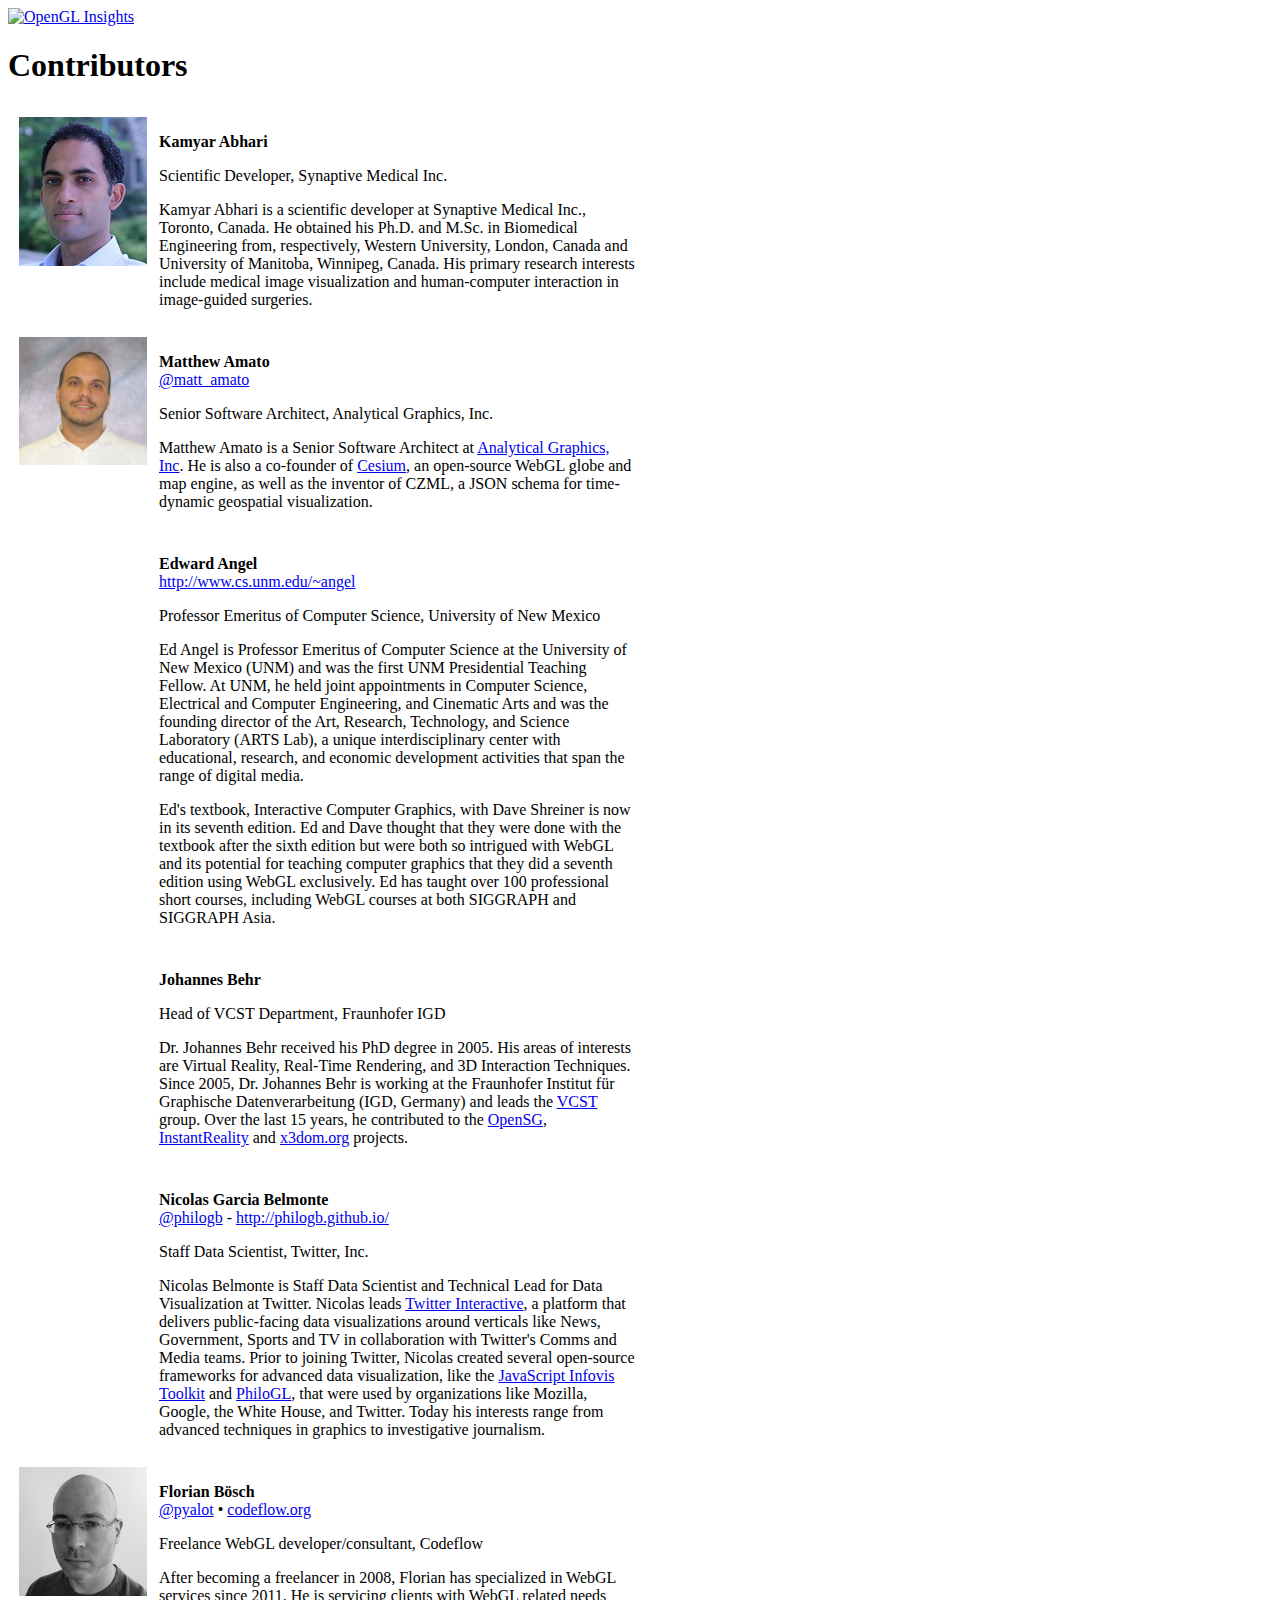
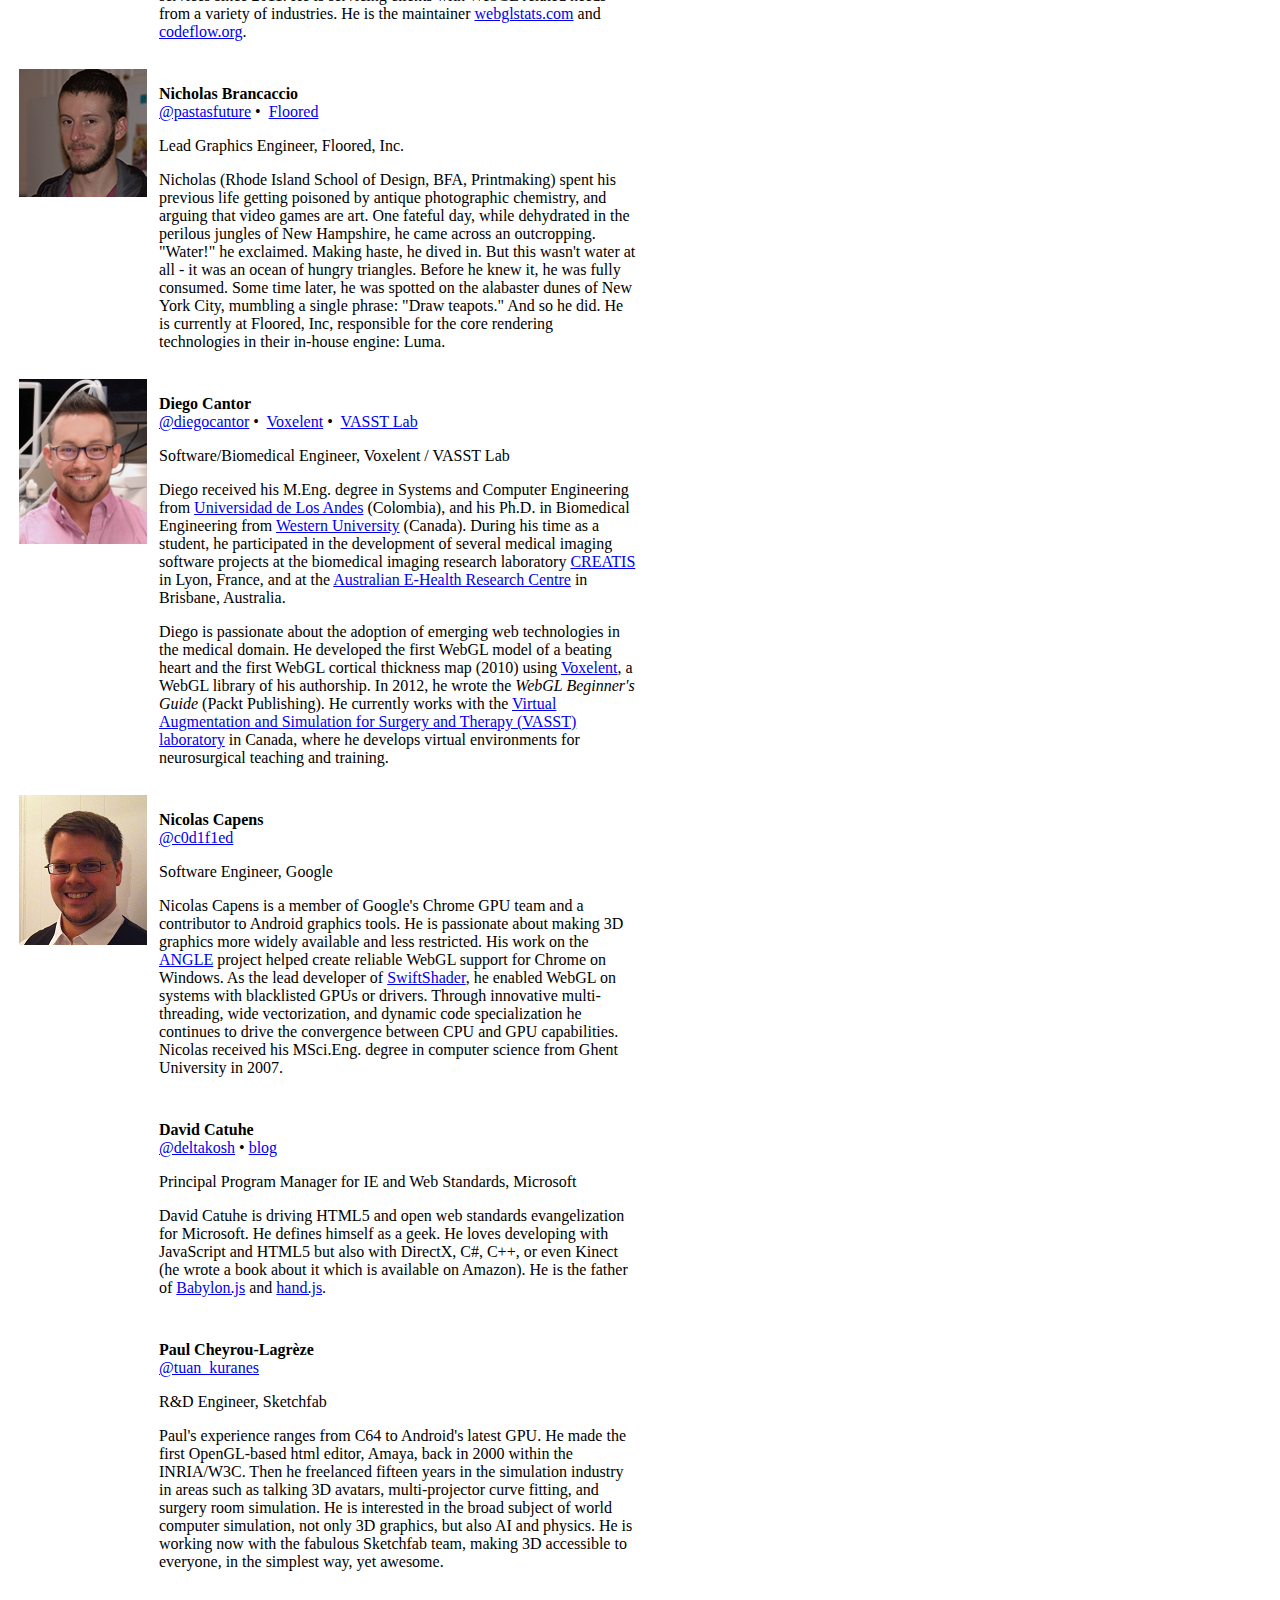
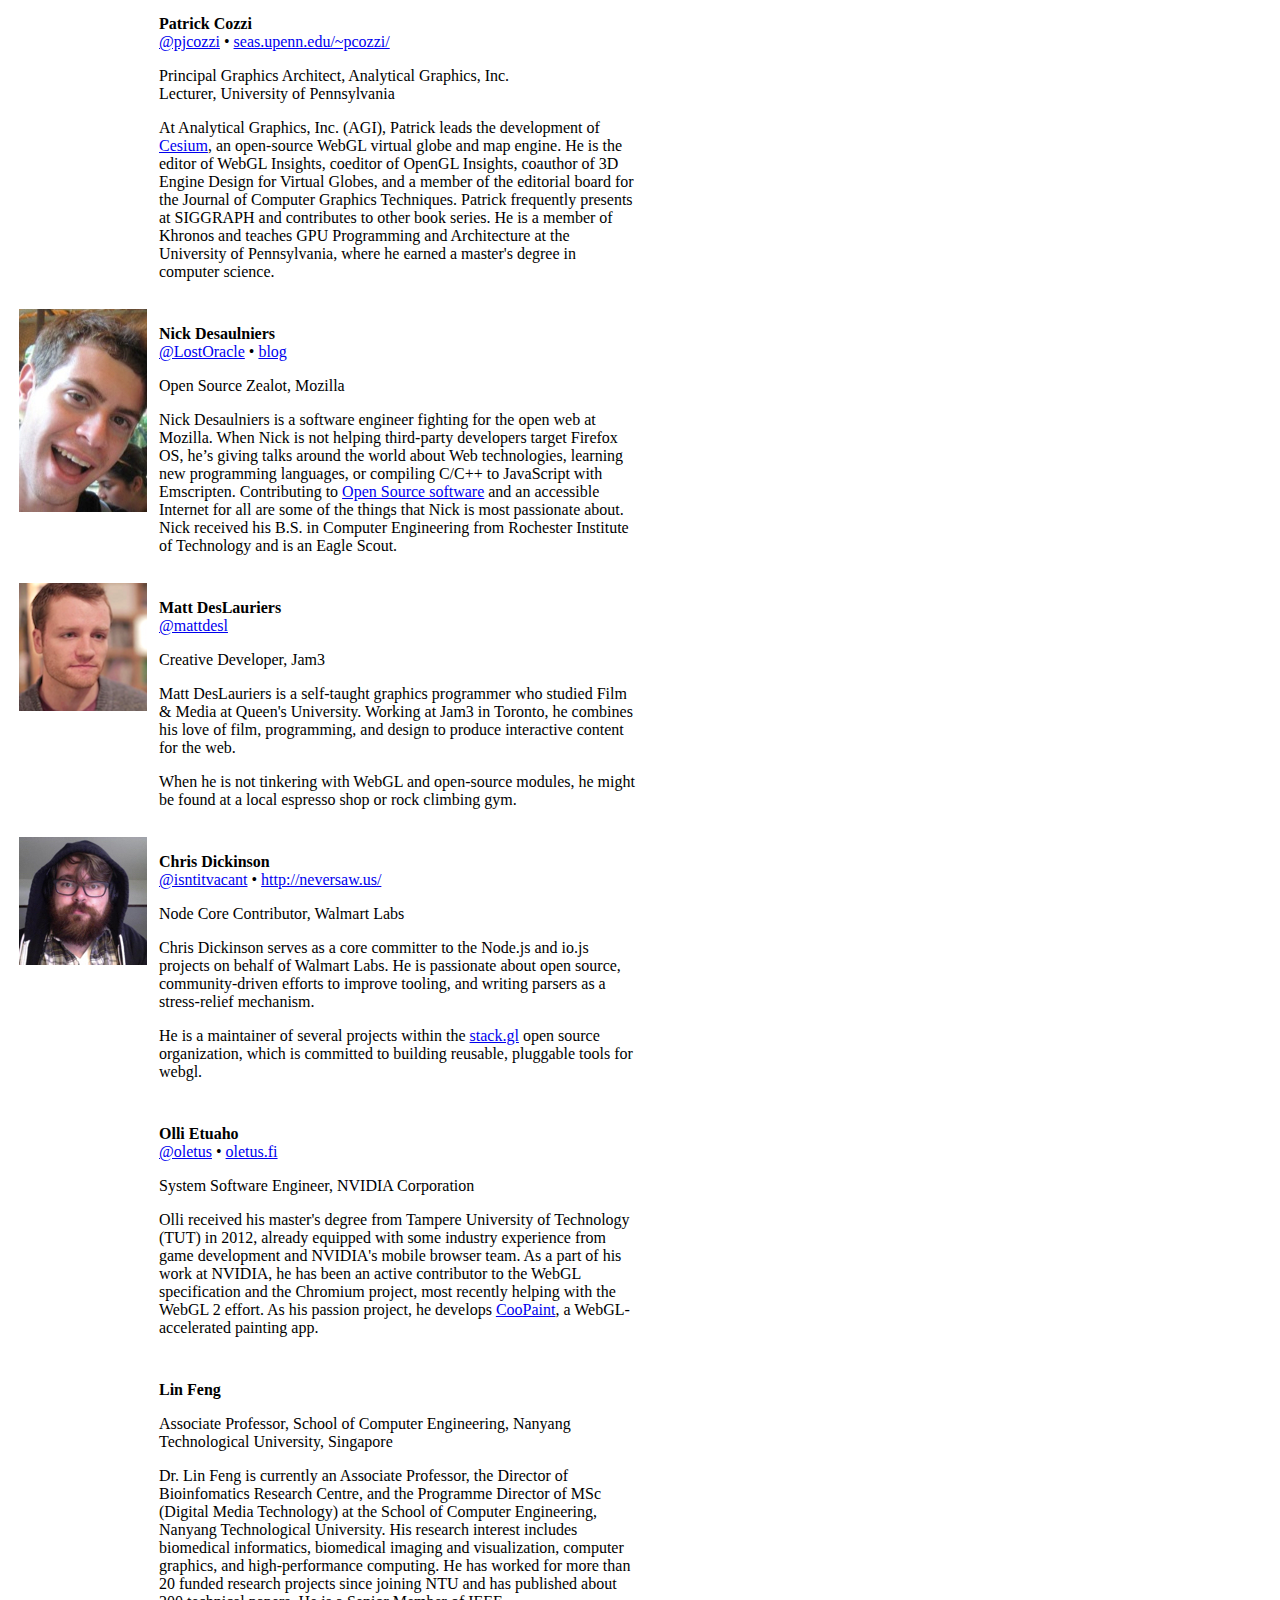
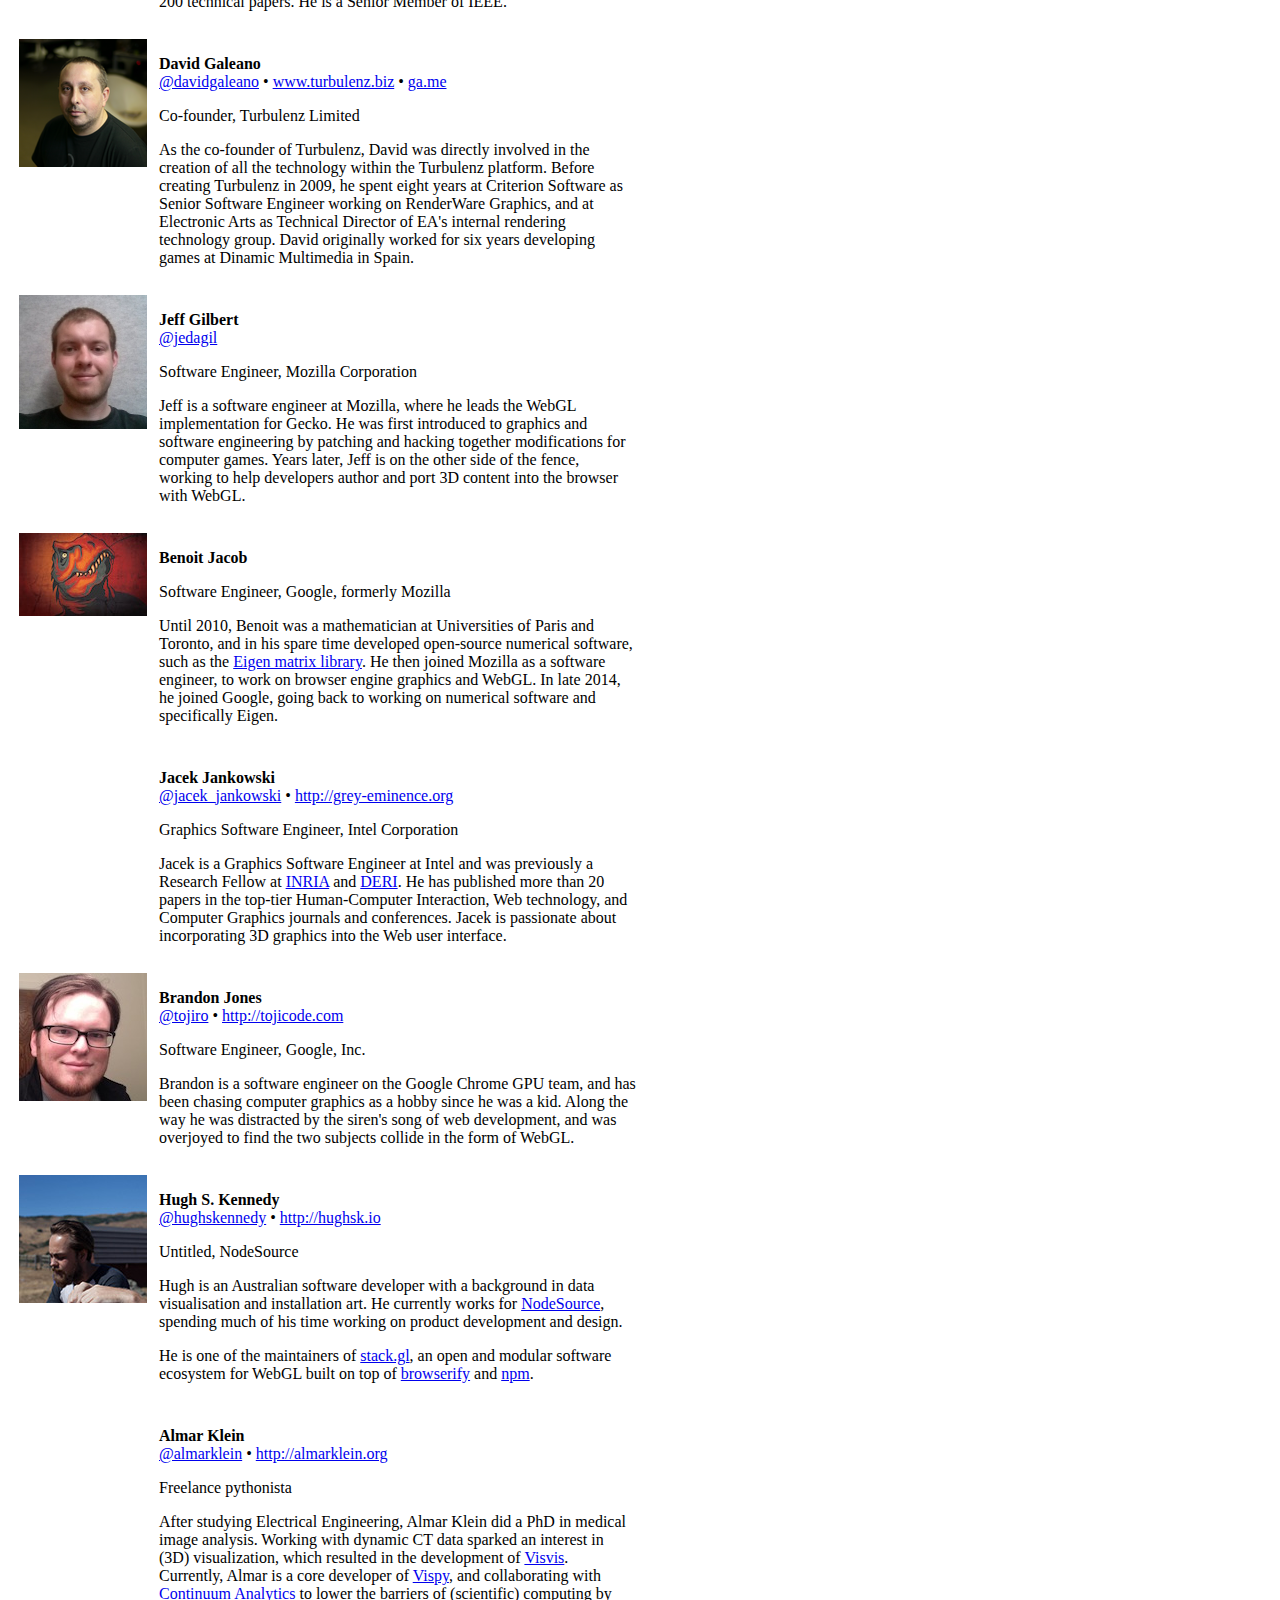
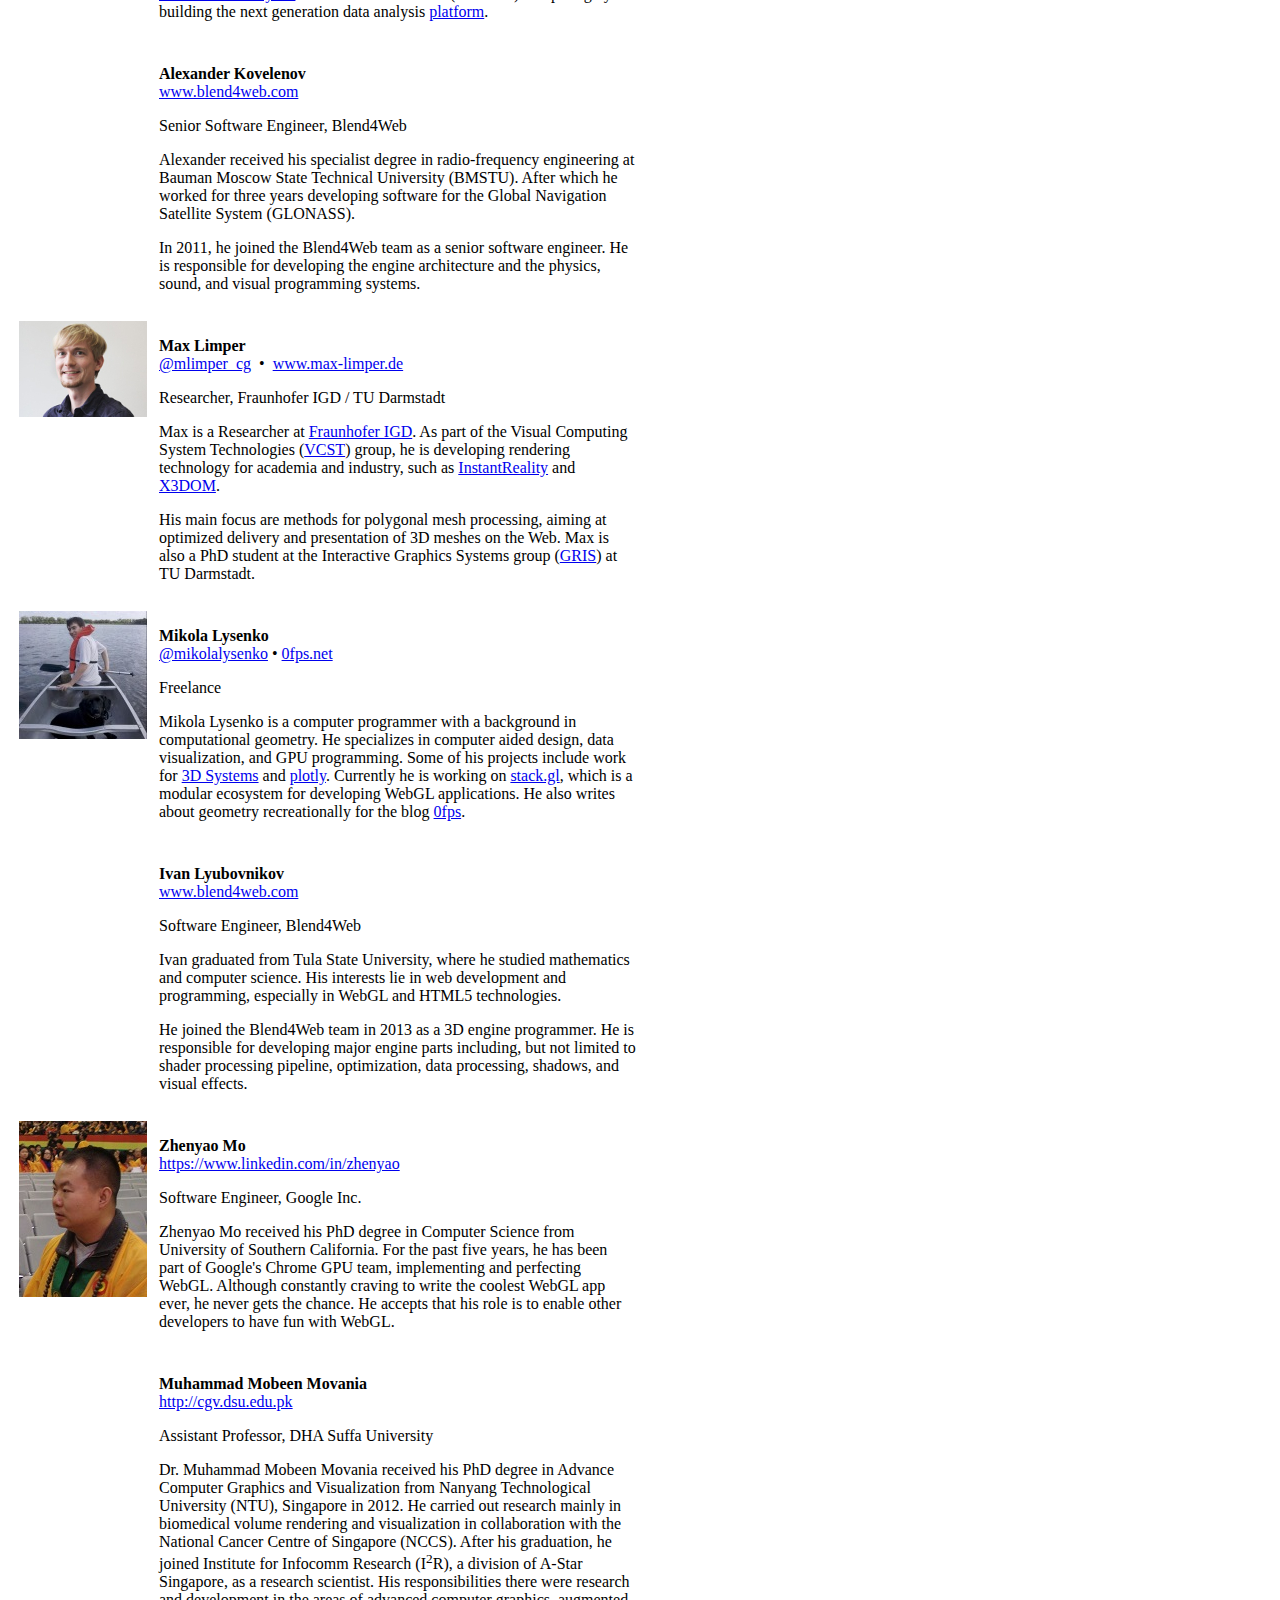
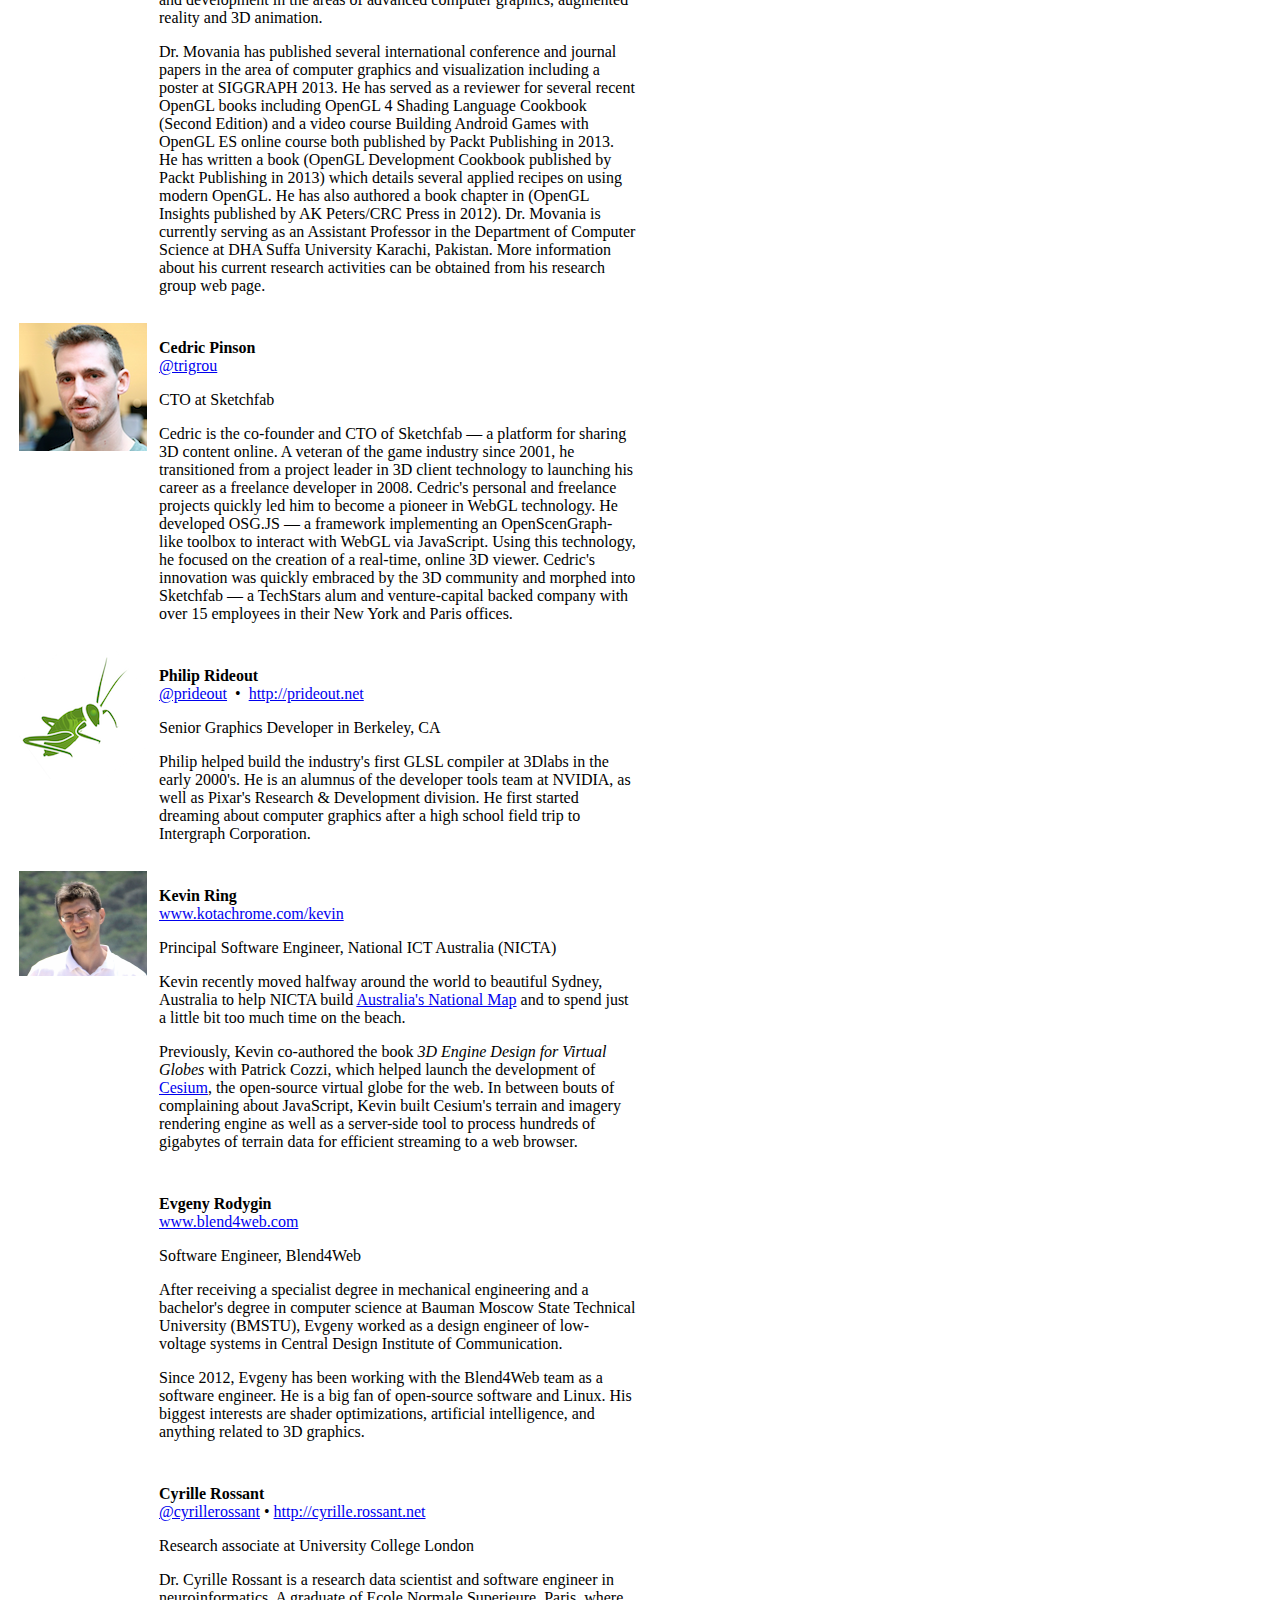
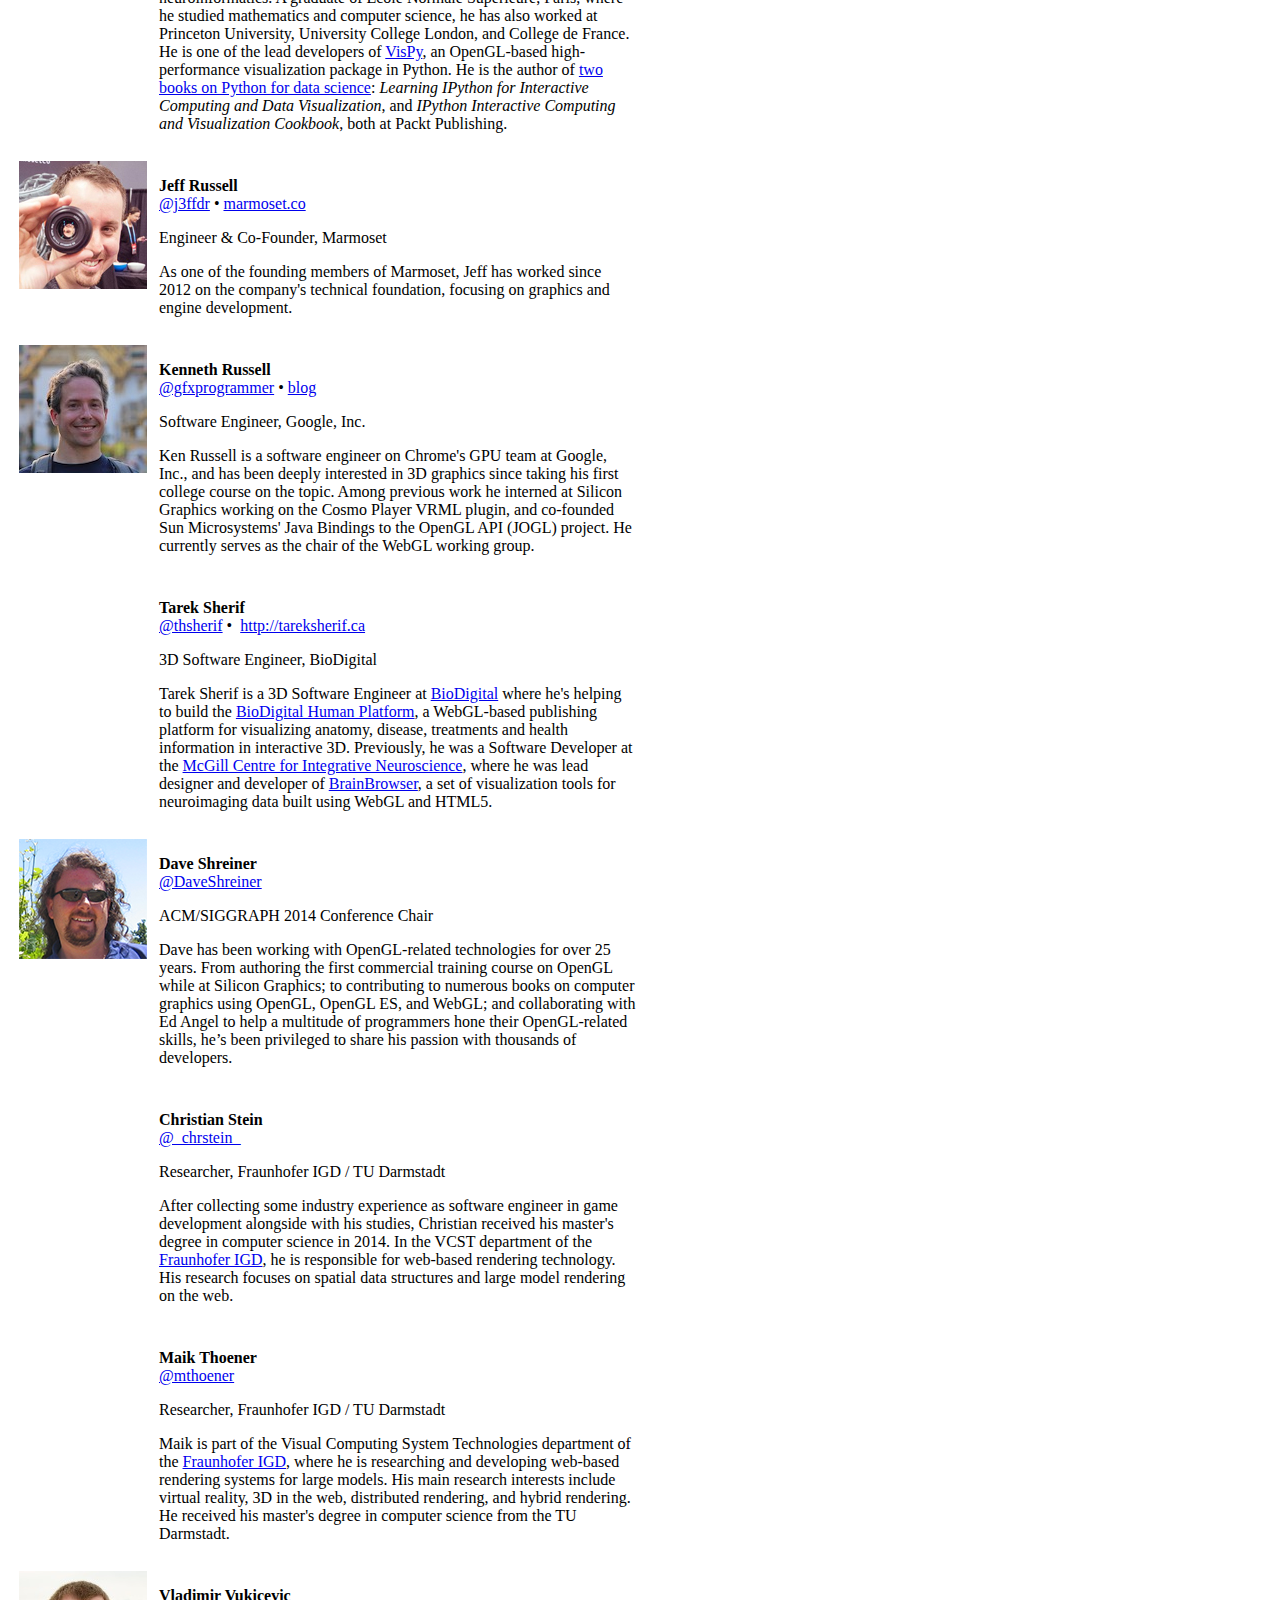
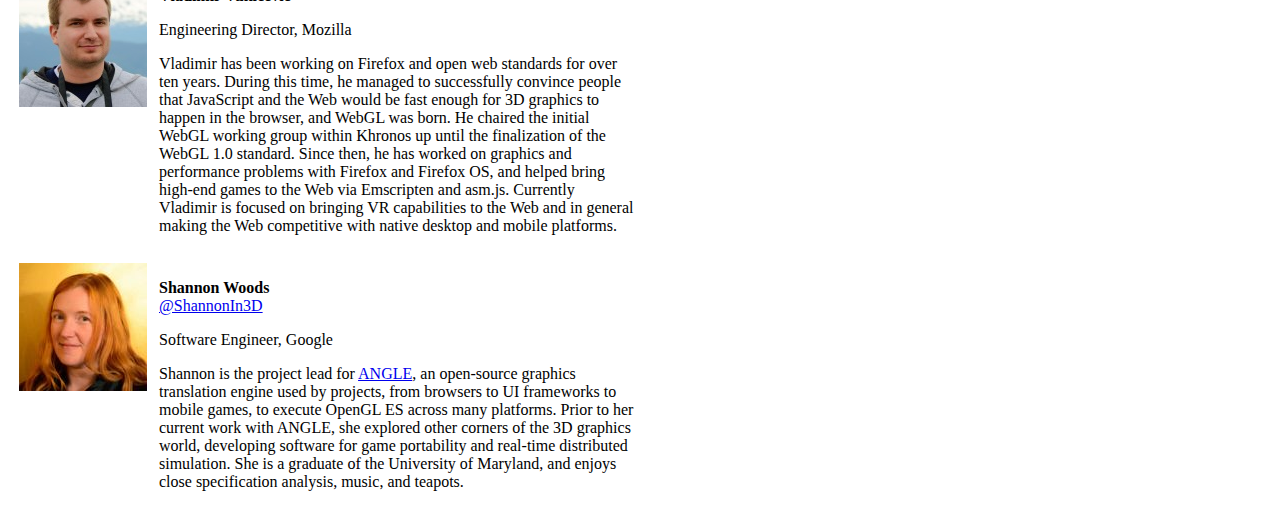
==== commit e88d7f1a: "Merge pull request #42 from tsherif/master" ====
--- a/contributors.html
+++ b/contributors.html
@@ -797,6 +797,7 @@
 <td>
 <p>
 <span style='font-weight:bold;'>Tarek Sherif</span><br />
+<a href="https://twitter.com/thsherif" target="_blank">@thsherif</a>&nbsp;&bullet;&nbsp;
 <a href="http://tareksherif.ca" target="_blank">http://tareksherif.ca</a>
 </p>
 <p>
@@ -882,7 +883,7 @@
 <!-- ====================================================================== -->
 
 <tr id="ShannonWoods">
-<td valign="top"><img src="contributors/ShannonWoods.jpg" width="128" alt="" /></td>
+<td valign="top"><img src="contributors/shannonwoods.jpg" width="128" alt="" /></td>
 <td>
 <p>
 <span style='font-weight:bold;'>Shannon Woods</span><br />
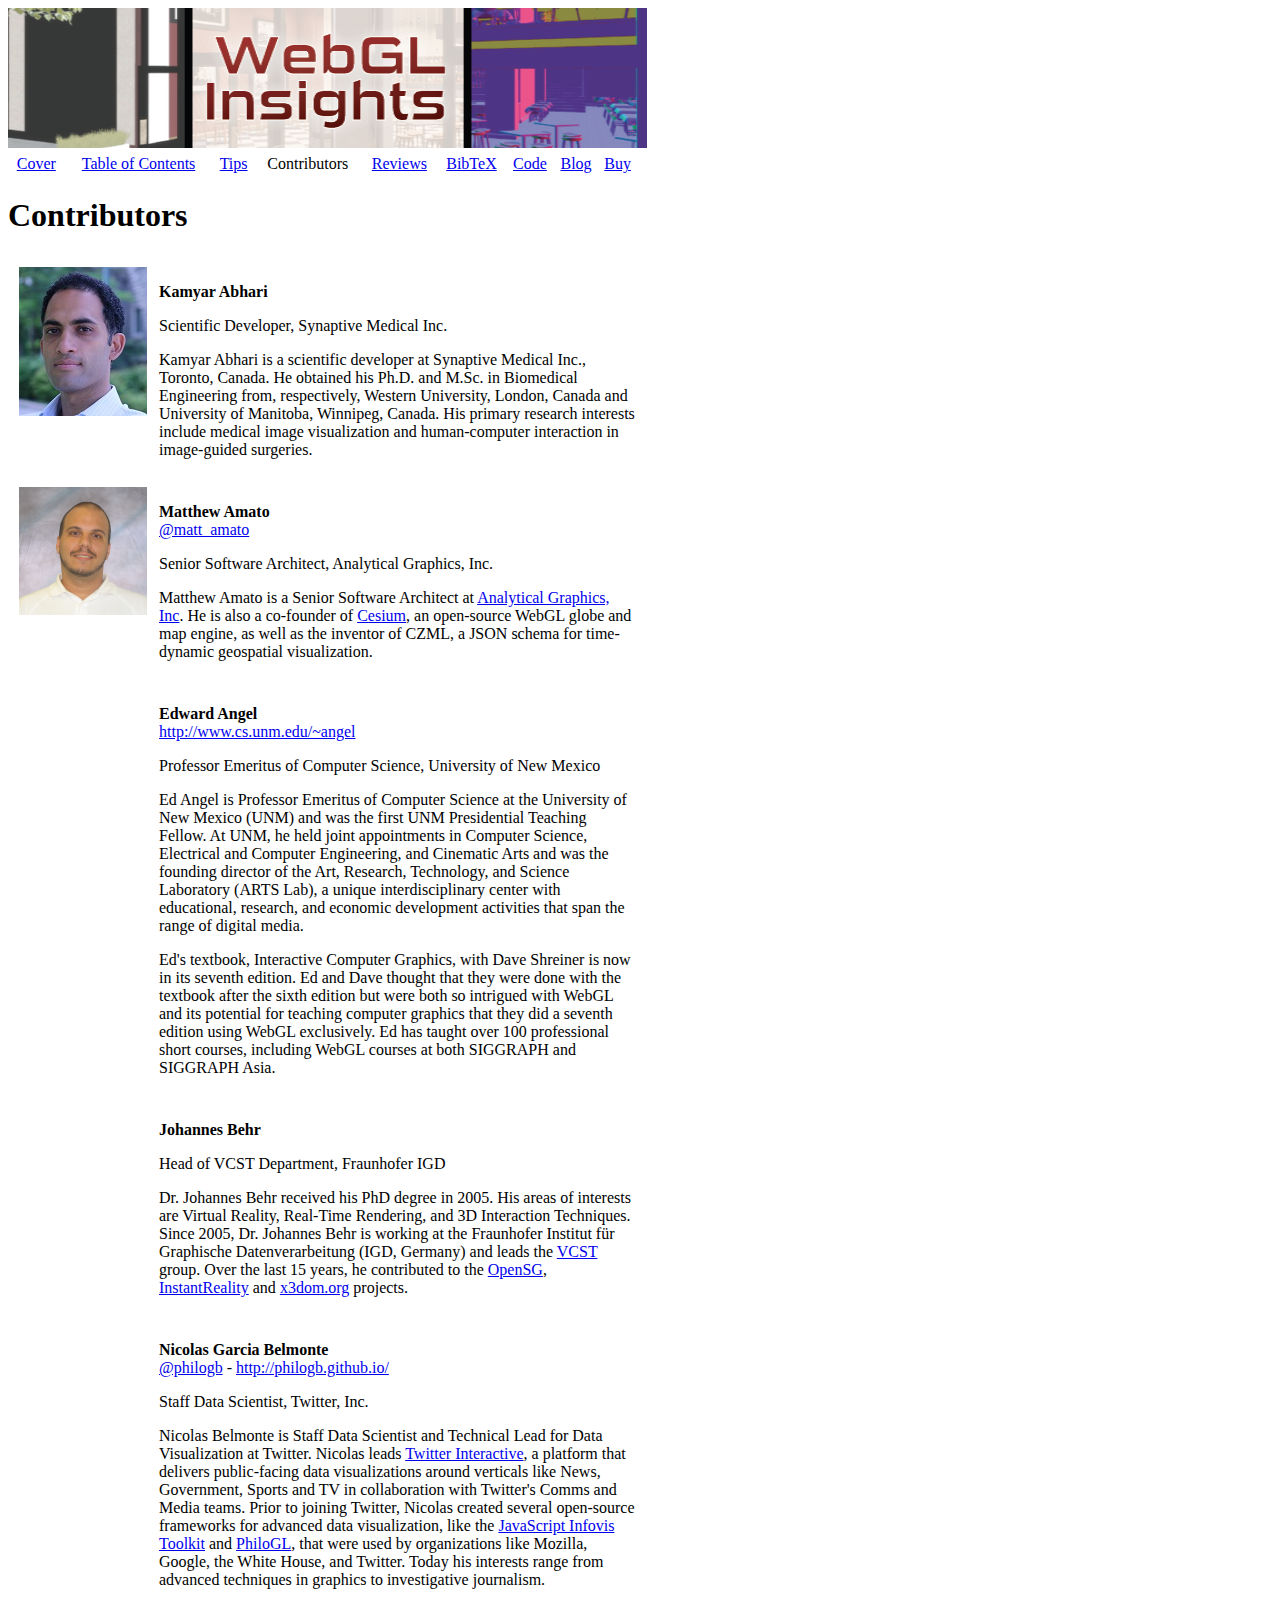
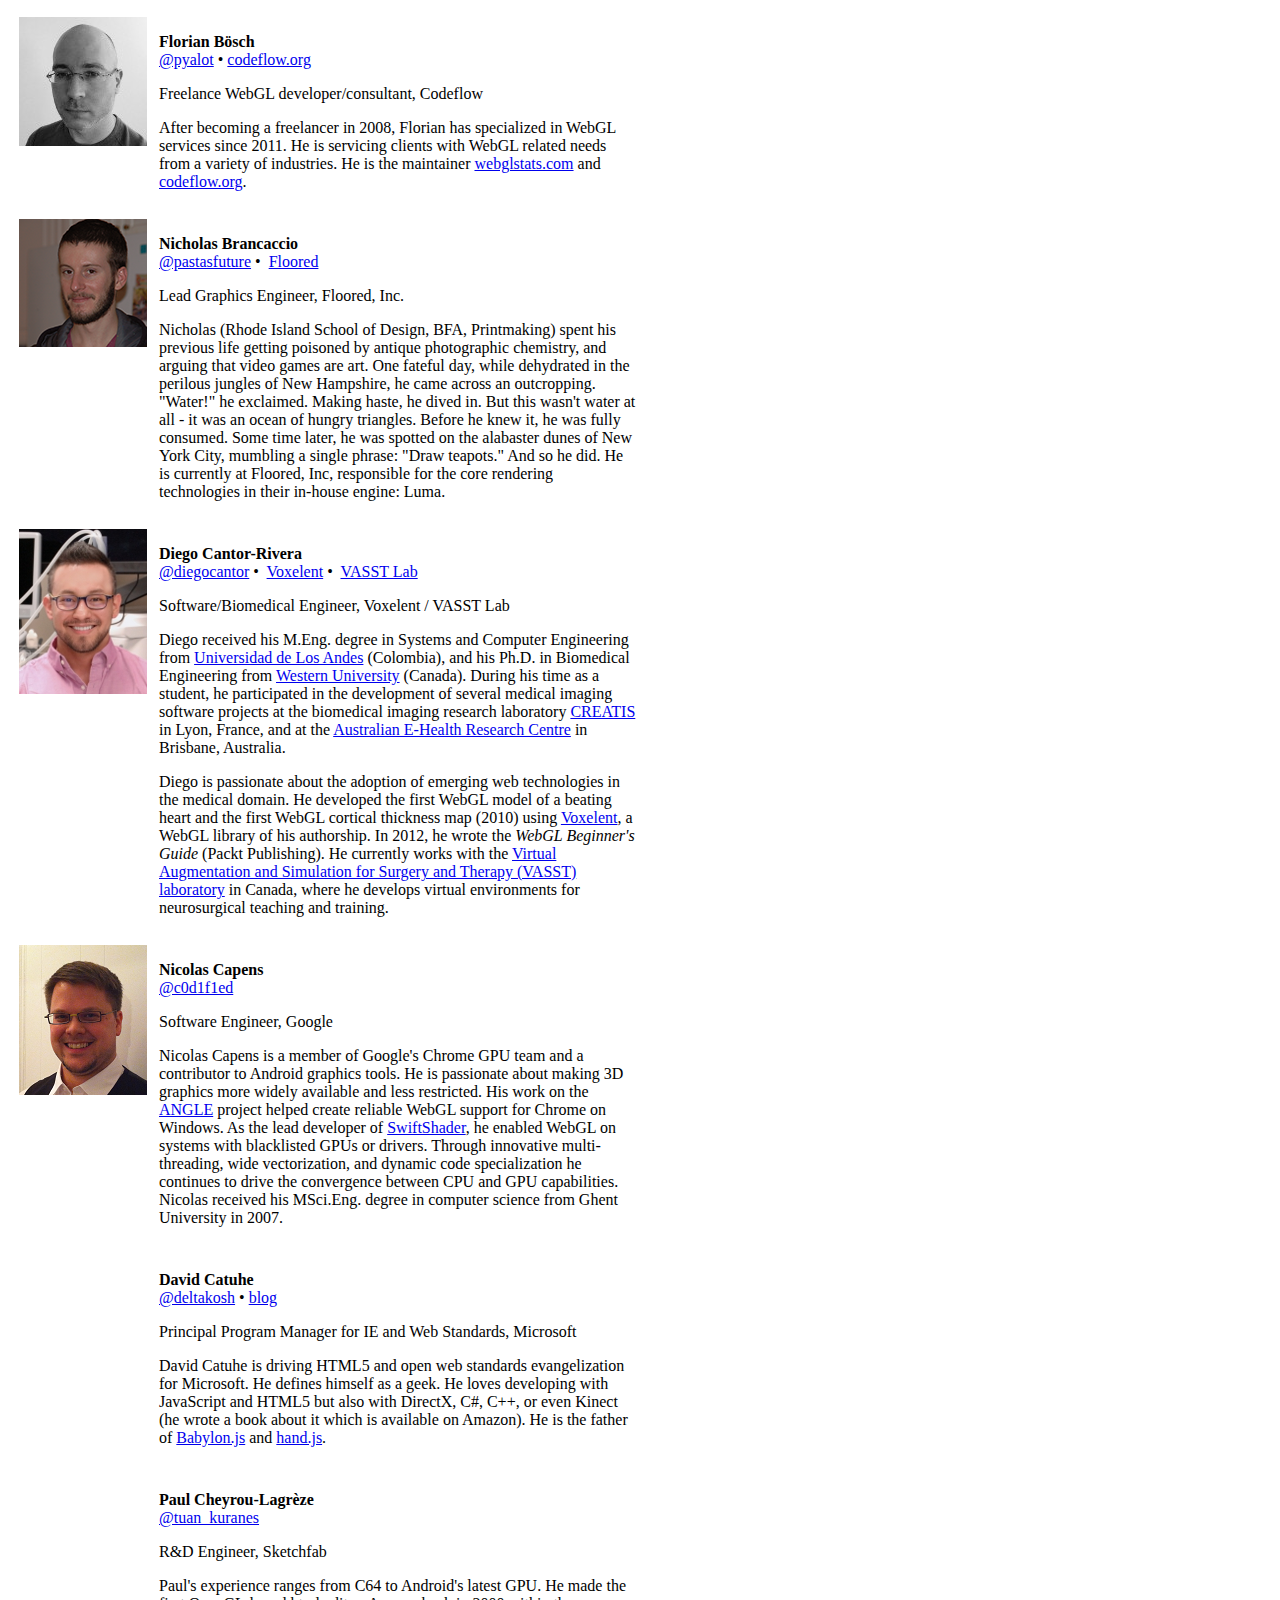
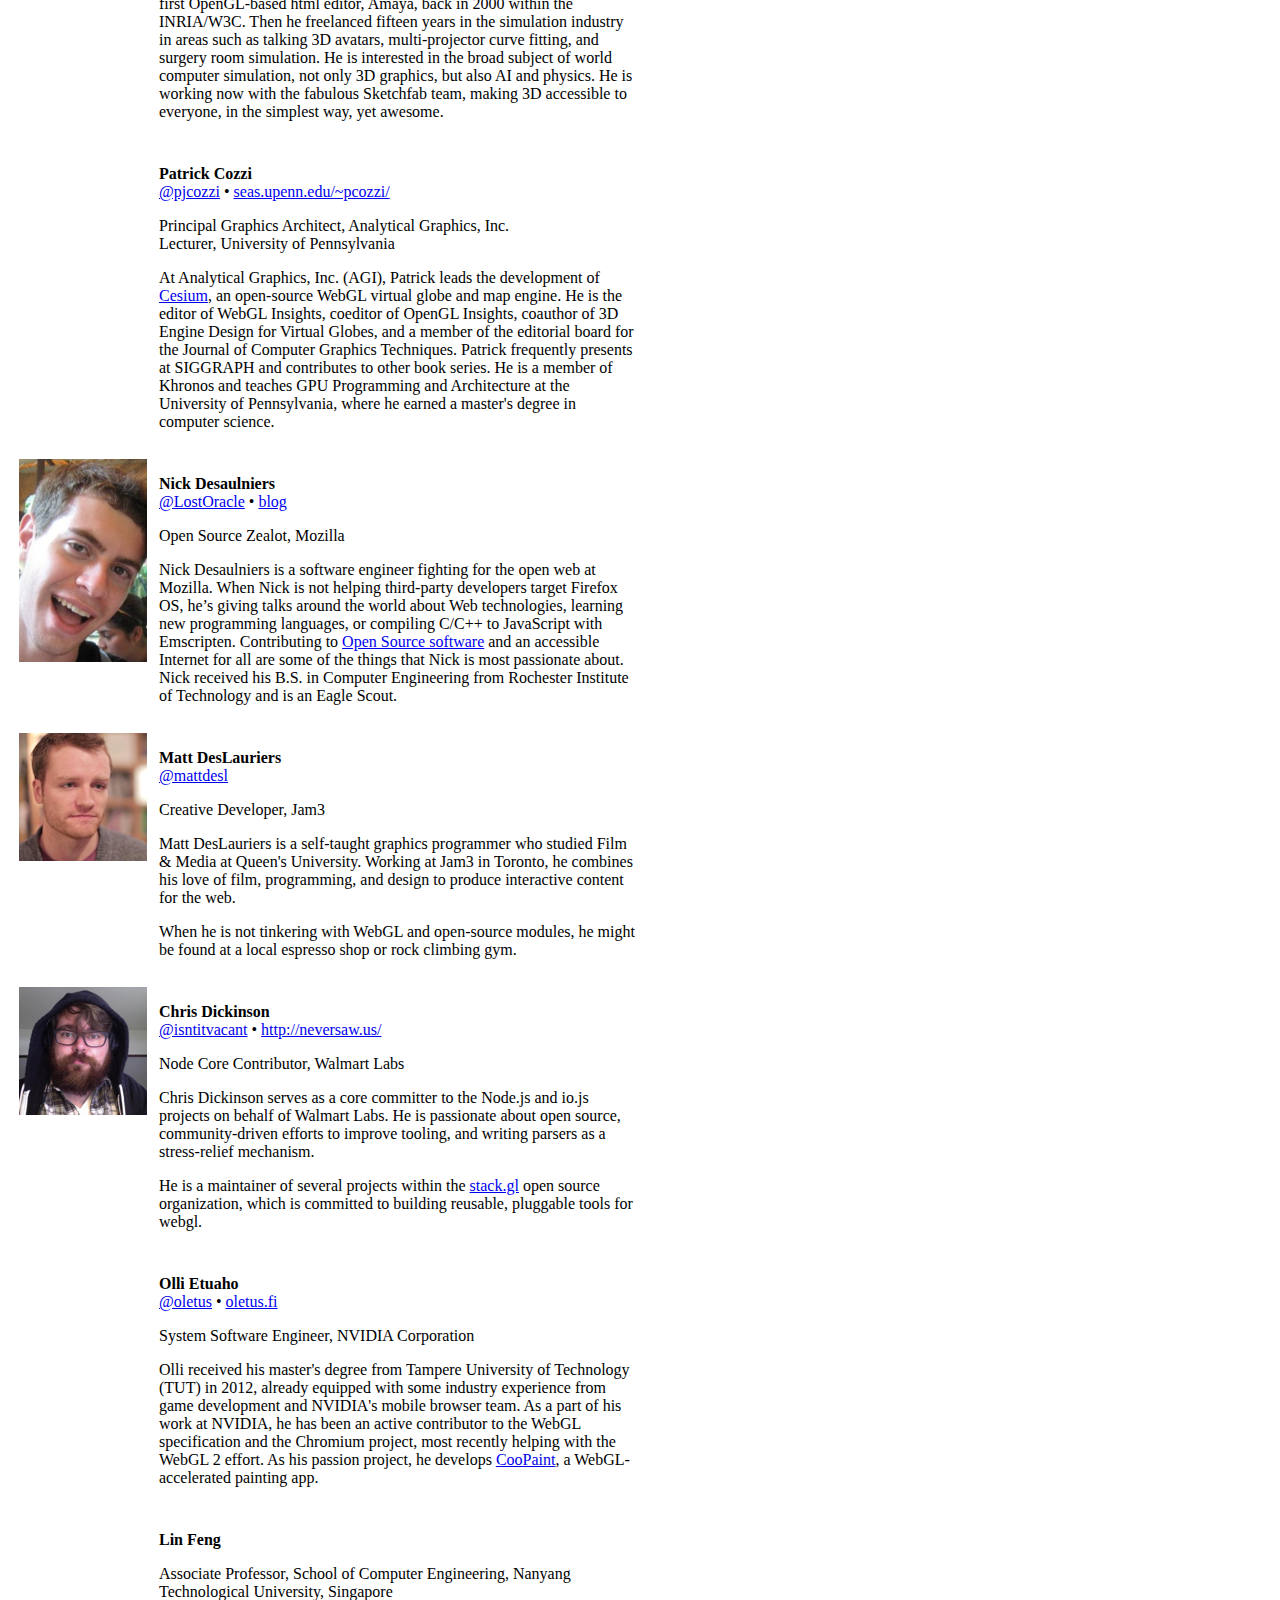
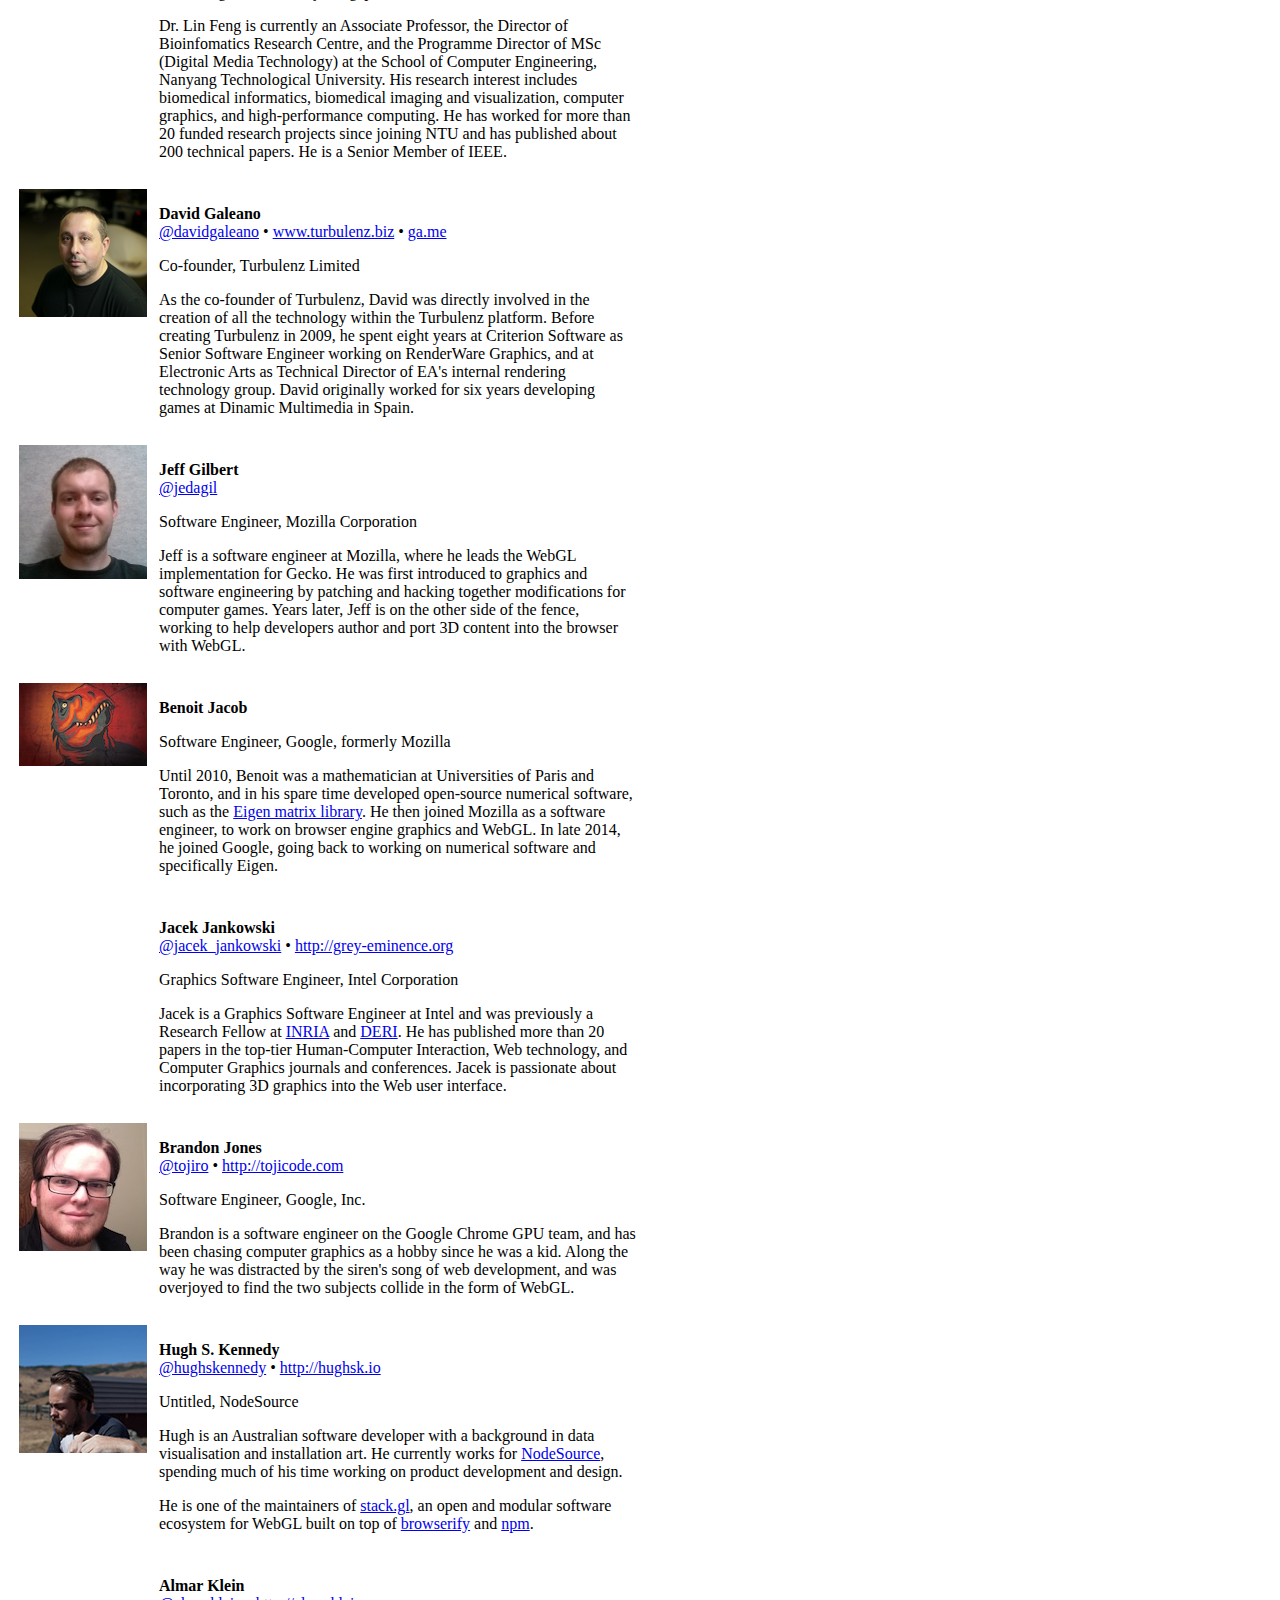
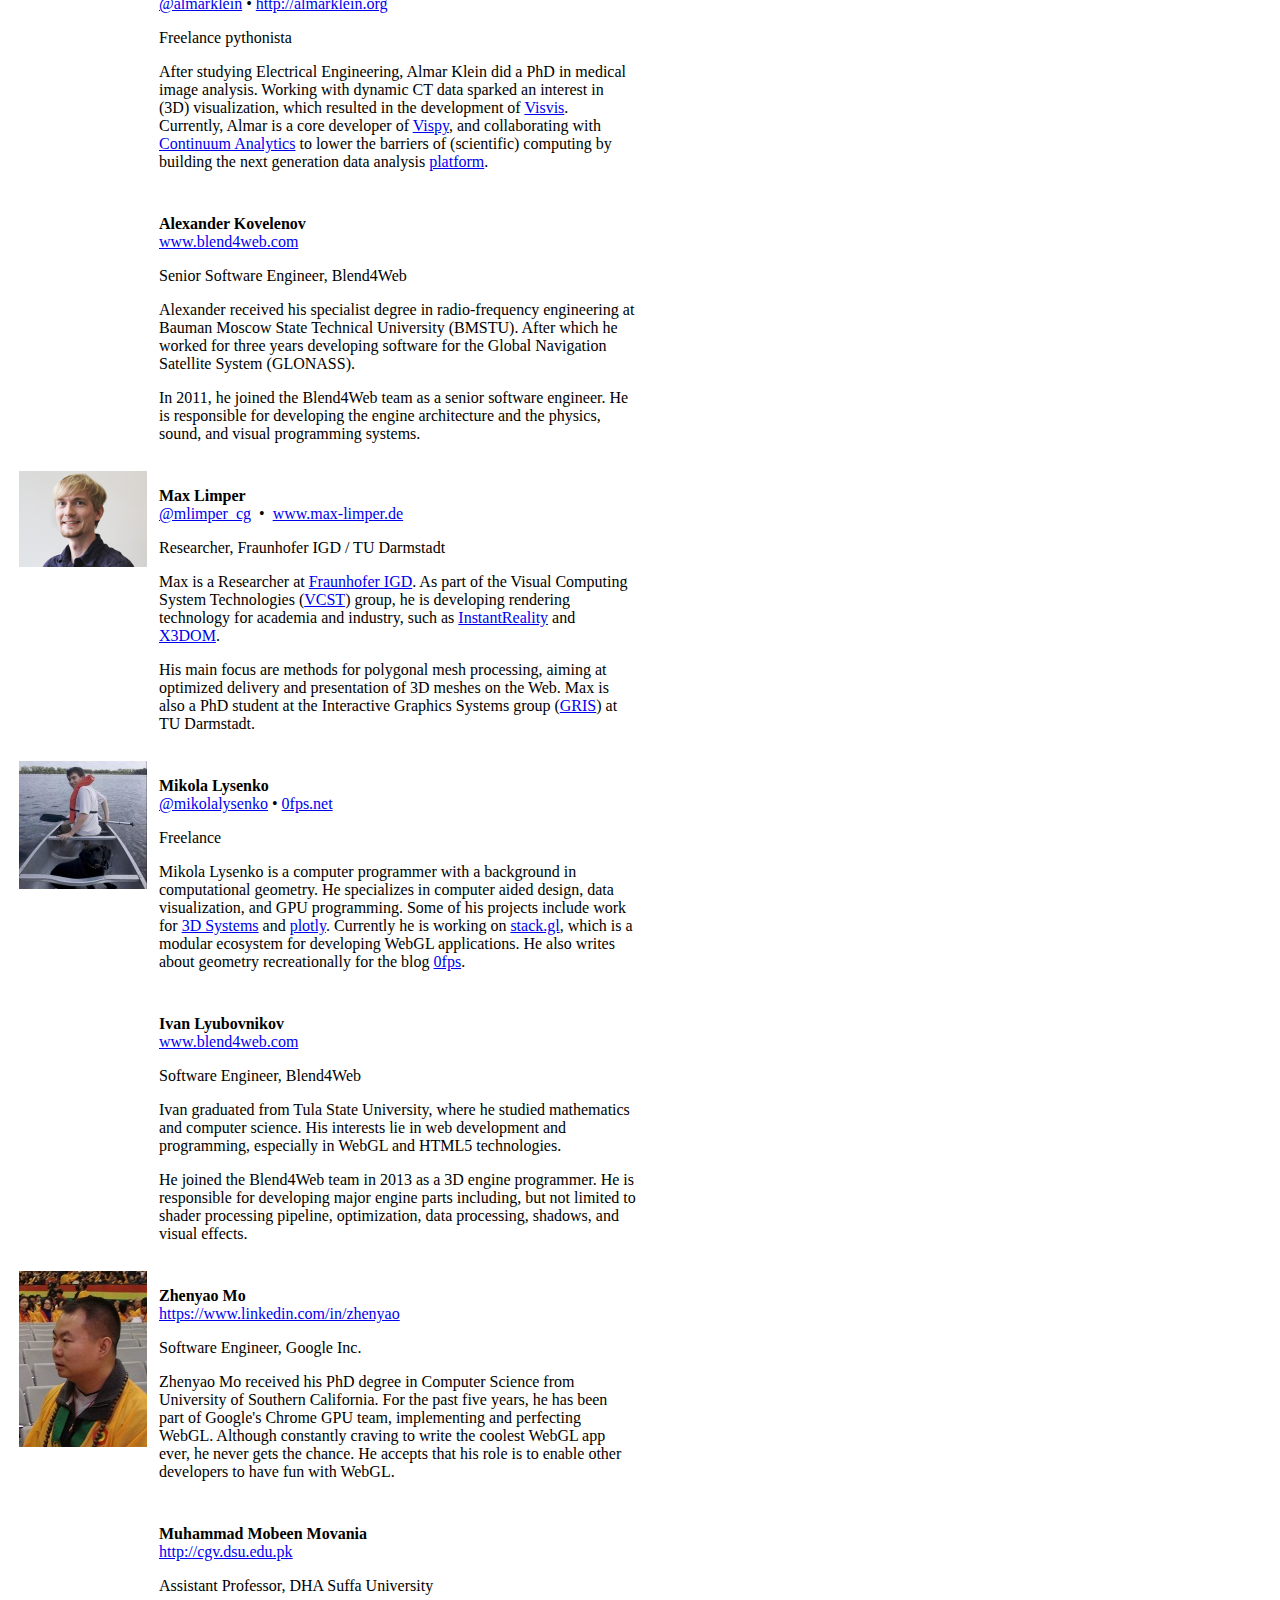
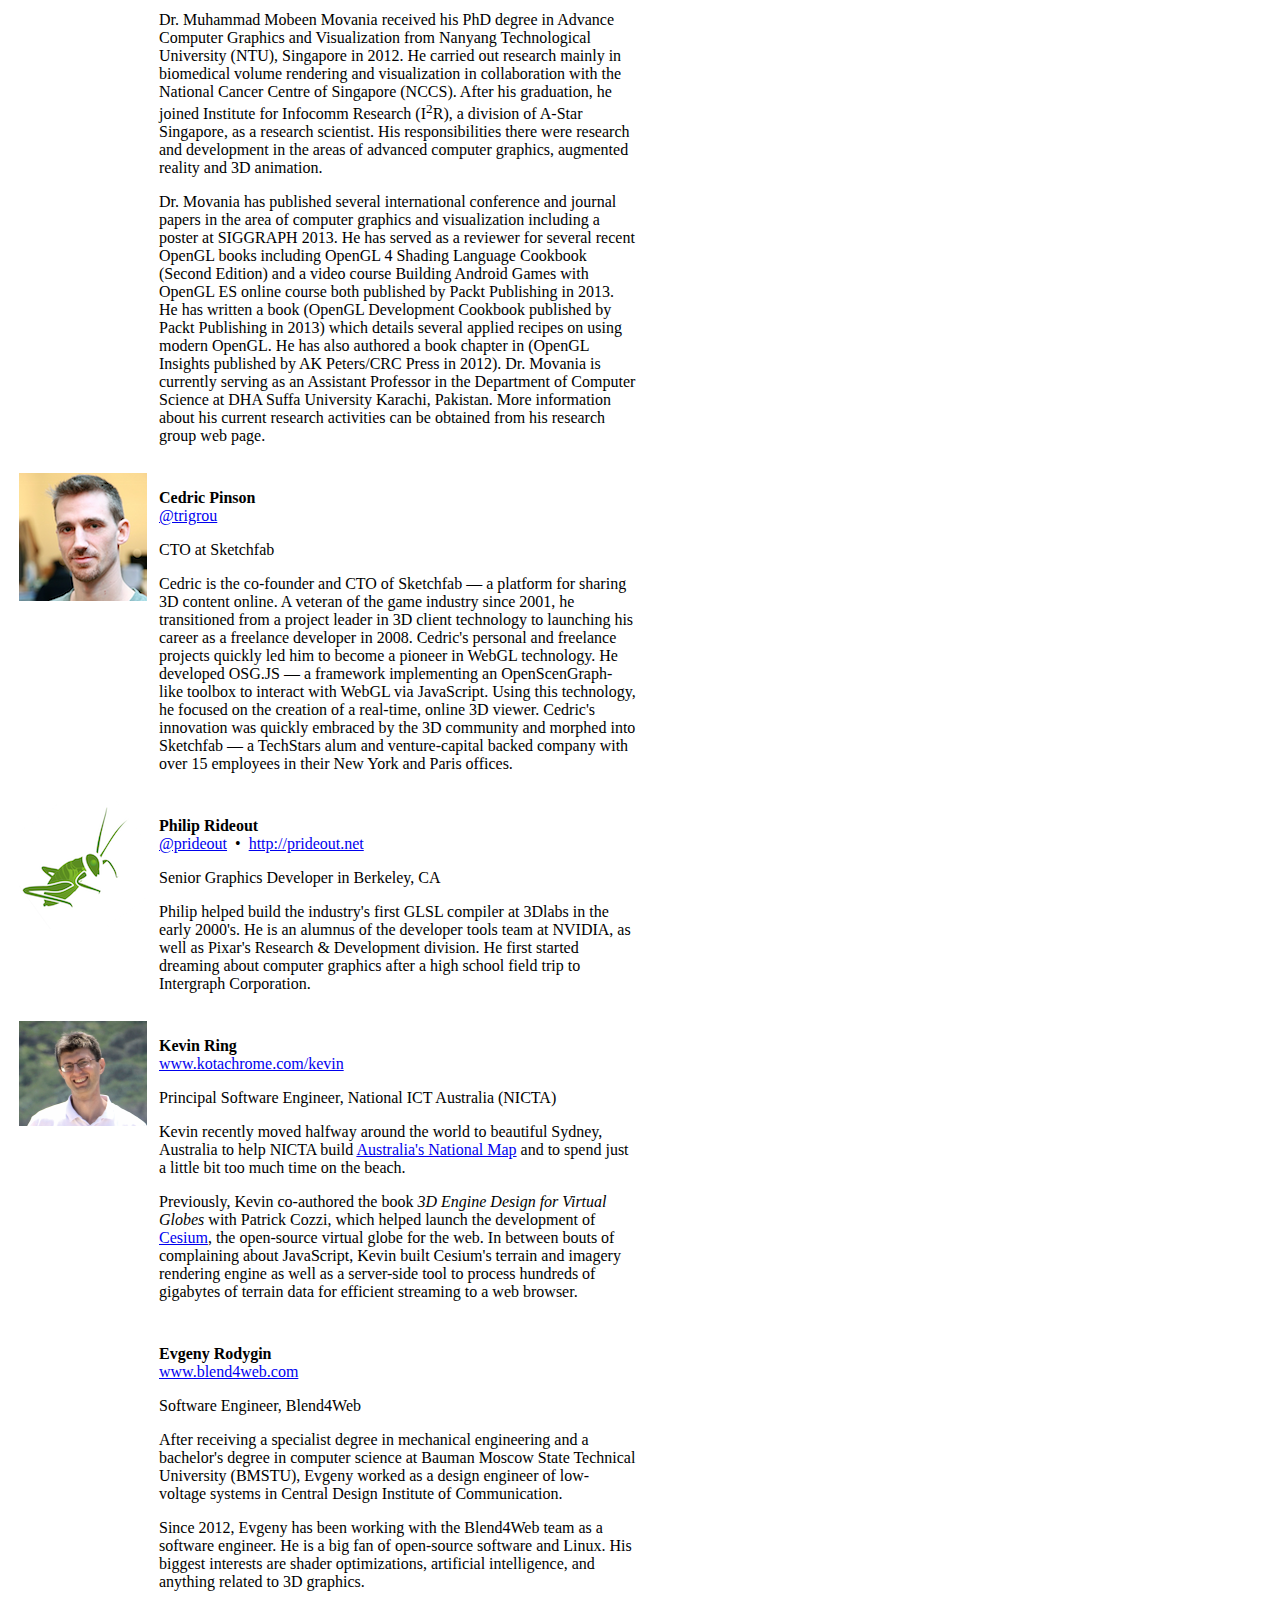
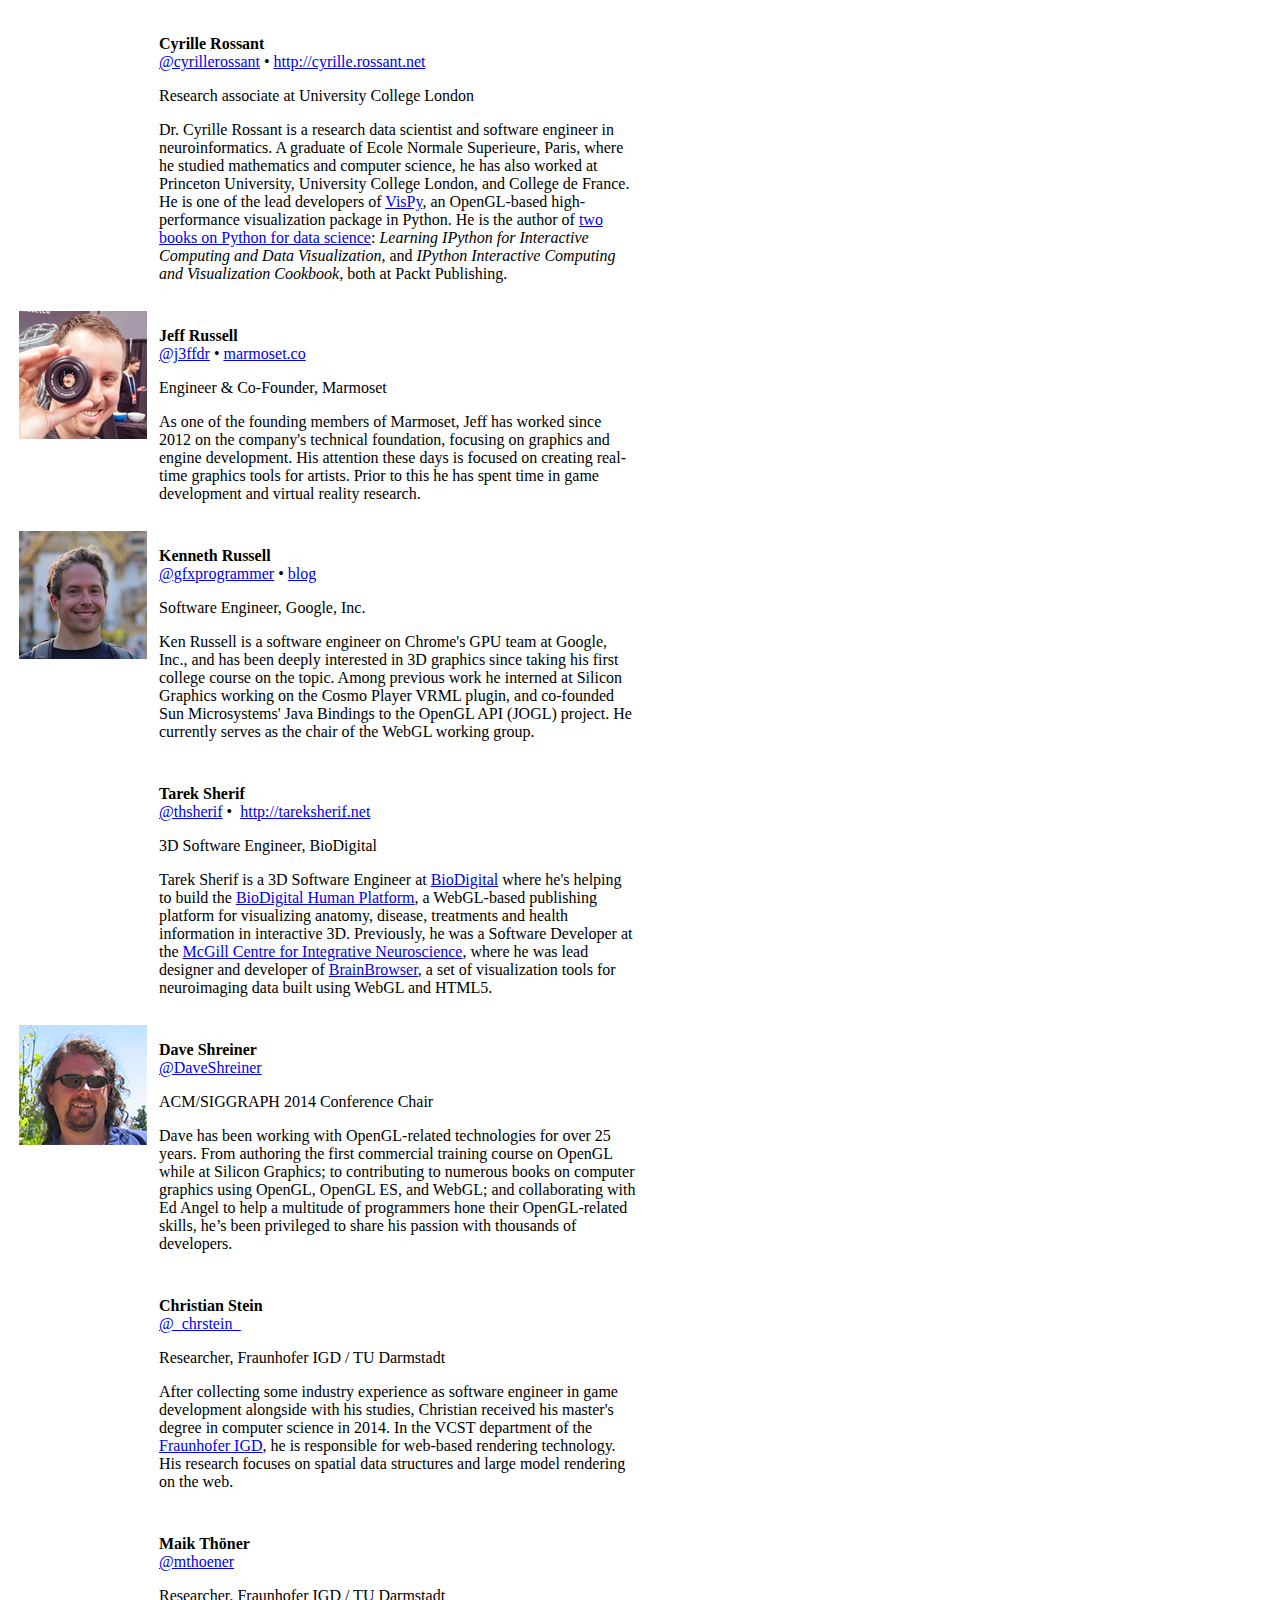
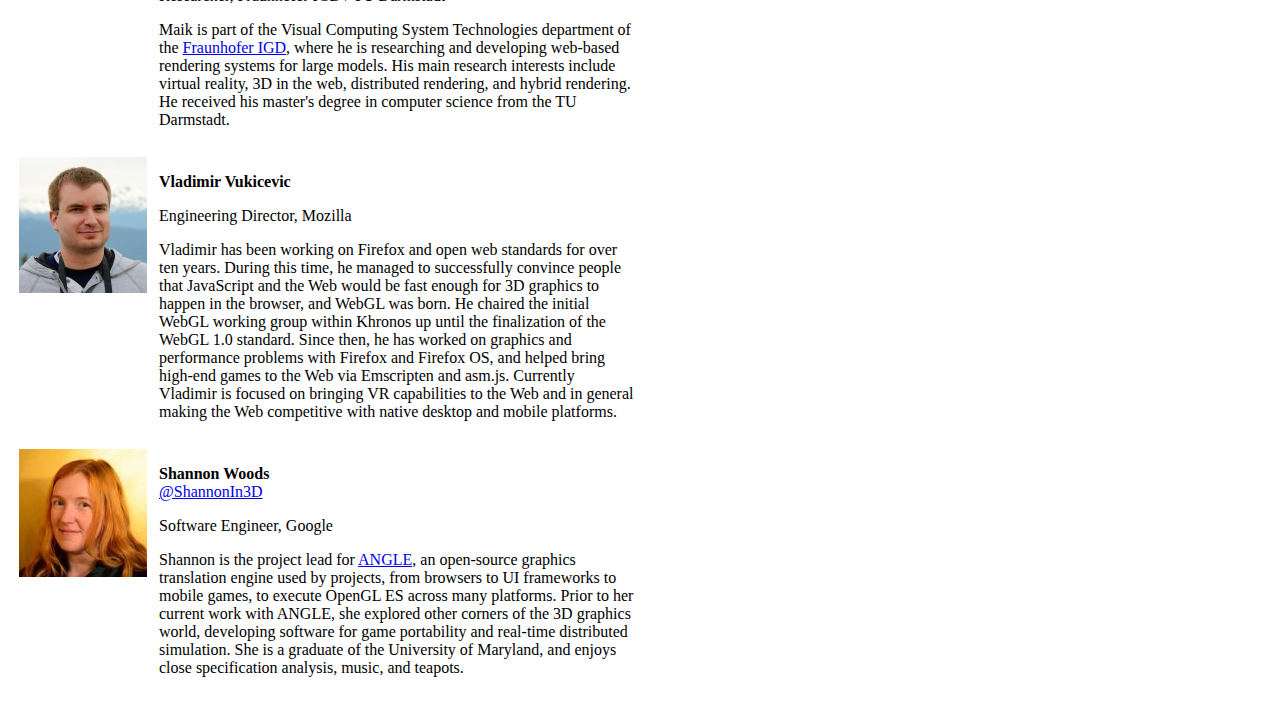
==== commit 6b60b8a0: "Merge pull request #43 from tsherif/master" ====
--- a/contributors.html
+++ b/contributors.html
@@ -3,7 +3,7 @@
 
 <html xmlns="http://www.w3.org/1999/xhtml">
 <head>
-<title>OpenGL Insights</title>
+<title>WebGL Insights</title>
 <meta http-equiv="Content-Type" content="text/html; charset=utf-8" />
 <link rel="stylesheet" type="text/css" href="style.css" />
 </head>
@@ -11,22 +11,18 @@
 <body>
 <div class="page">
 
-<a href="index.html"><img class="title" src="images/strip.png" width="639" height="140" alt="OpenGL Insights" /></a>
+<a href="index.html"><img class="title" src="images/strip.png" width="639" height="140" alt="WebGL Insights" /></a>
 <table summary="" border="0" width="630">
 <tr align="center" class="sitemap">
-<!--
   <td><a href="cover.html">Cover</a></td>
   <td><a href="toc.html">Table of Contents</a></td>
-  <td><a href="pipeline.html">Pipeline Map</a></td>
   <td><a href="tips.html">Tips</a></td>
   <td>Contributors</td>
   <td><a href="reviews.html">Reviews</a></td>
   <td><a href="bibtex.html">BibTeX</a></td>
-  <td><a href="errata.html">Errata</a></td>
-  <td><a href="https://github.com/OpenGLInsights/OpenGLInsightsCode">Code</a></td>
-  <td><a href="http://blog.openglinsights.com/">Blog</a></td>
-  <td><a href="http://www.amazon.com/gp/product/1439893764/ref=as_li_tf_il?ie=UTF8&camp=1789&creative=9325&creativeASIN=1439893764&linkCode=as2&tag=opeins-20">Buy</a></td>
--->
+  <td><a href="https://github.com/WebGLInsights/WebGLInsights-1">Code</a></td>
+  <td><a href="http://webglinsights.blogspot.com/">Blog</a></td>
+  <td><a href="TODO">Buy</a></td>
 </tr>
 </table>
 
@@ -171,7 +167,7 @@
 <td valign="top"><img src="contributors/DiegoCantor.jpg" width="128" alt="" /></td>
 <td>
 <p>
-<span style='font-weight:bold;'>Diego Cantor</span><br />
+<span style='font-weight:bold;'>Diego Cantor-Rivera</span><br />
 <a href="https://twitter.com/diegocantor" target="_blank">@diegocantor</a>&nbsp;&bullet;&nbsp;
 <a href="http://voxelent.com" target="_blank">Voxelent</a>&nbsp;&bullet;&nbsp;
 <a href="http://www.imaging.robarts.ca/petergrp/Research" target="_blank">VASST Lab</a>
@@ -764,10 +760,10 @@
 <a href="http://twitter.com/j3ffdr" target="_blank">@j3ffdr</a>&nbsp;&bullet;&nbsp;<a href="http://www.marmoset.co" target="_blank">marmoset.co</a>
 </p>
 <p>
-Engineer & Co-Founder, Marmoset
-</p>
-<p>
-As one of the founding members of Marmoset, Jeff has worked since 2012 on the company's technical foundation, focusing on graphics and engine development.
+Engineer &amp; Co-Founder, Marmoset
+</p>
+<p>
+As one of the founding members of Marmoset, Jeff has worked since 2012 on the company's technical foundation, focusing on graphics and engine development. His attention these days is focused on creating real-time graphics tools for artists. Prior to this he has spent time in game development and virtual reality research.
 </p>
 </td>
 </tr>
@@ -798,7 +794,7 @@
 <p>
 <span style='font-weight:bold;'>Tarek Sherif</span><br />
 <a href="https://twitter.com/thsherif" target="_blank">@thsherif</a>&nbsp;&bullet;&nbsp;
-<a href="http://tareksherif.ca" target="_blank">http://tareksherif.ca</a>
+<a href="http://tareksherif.net" target="_blank">http://tareksherif.net</a>
 </p>
 <p>
 3D Software Engineer, BioDigital
@@ -850,7 +846,7 @@
 <td valign="top"><img src="contributors/MaikThoener.png" width="128" alt="" /></td>
 <td>
 <p>
-<span style='font-weight:bold;'>Maik Thoener</span><br />
+<span style='font-weight:bold;'>Maik Thöner</span><br />
 <a href="https://twitter.com/mthoener" target="_blank">@mthoener</a>
 </p>
 <p>
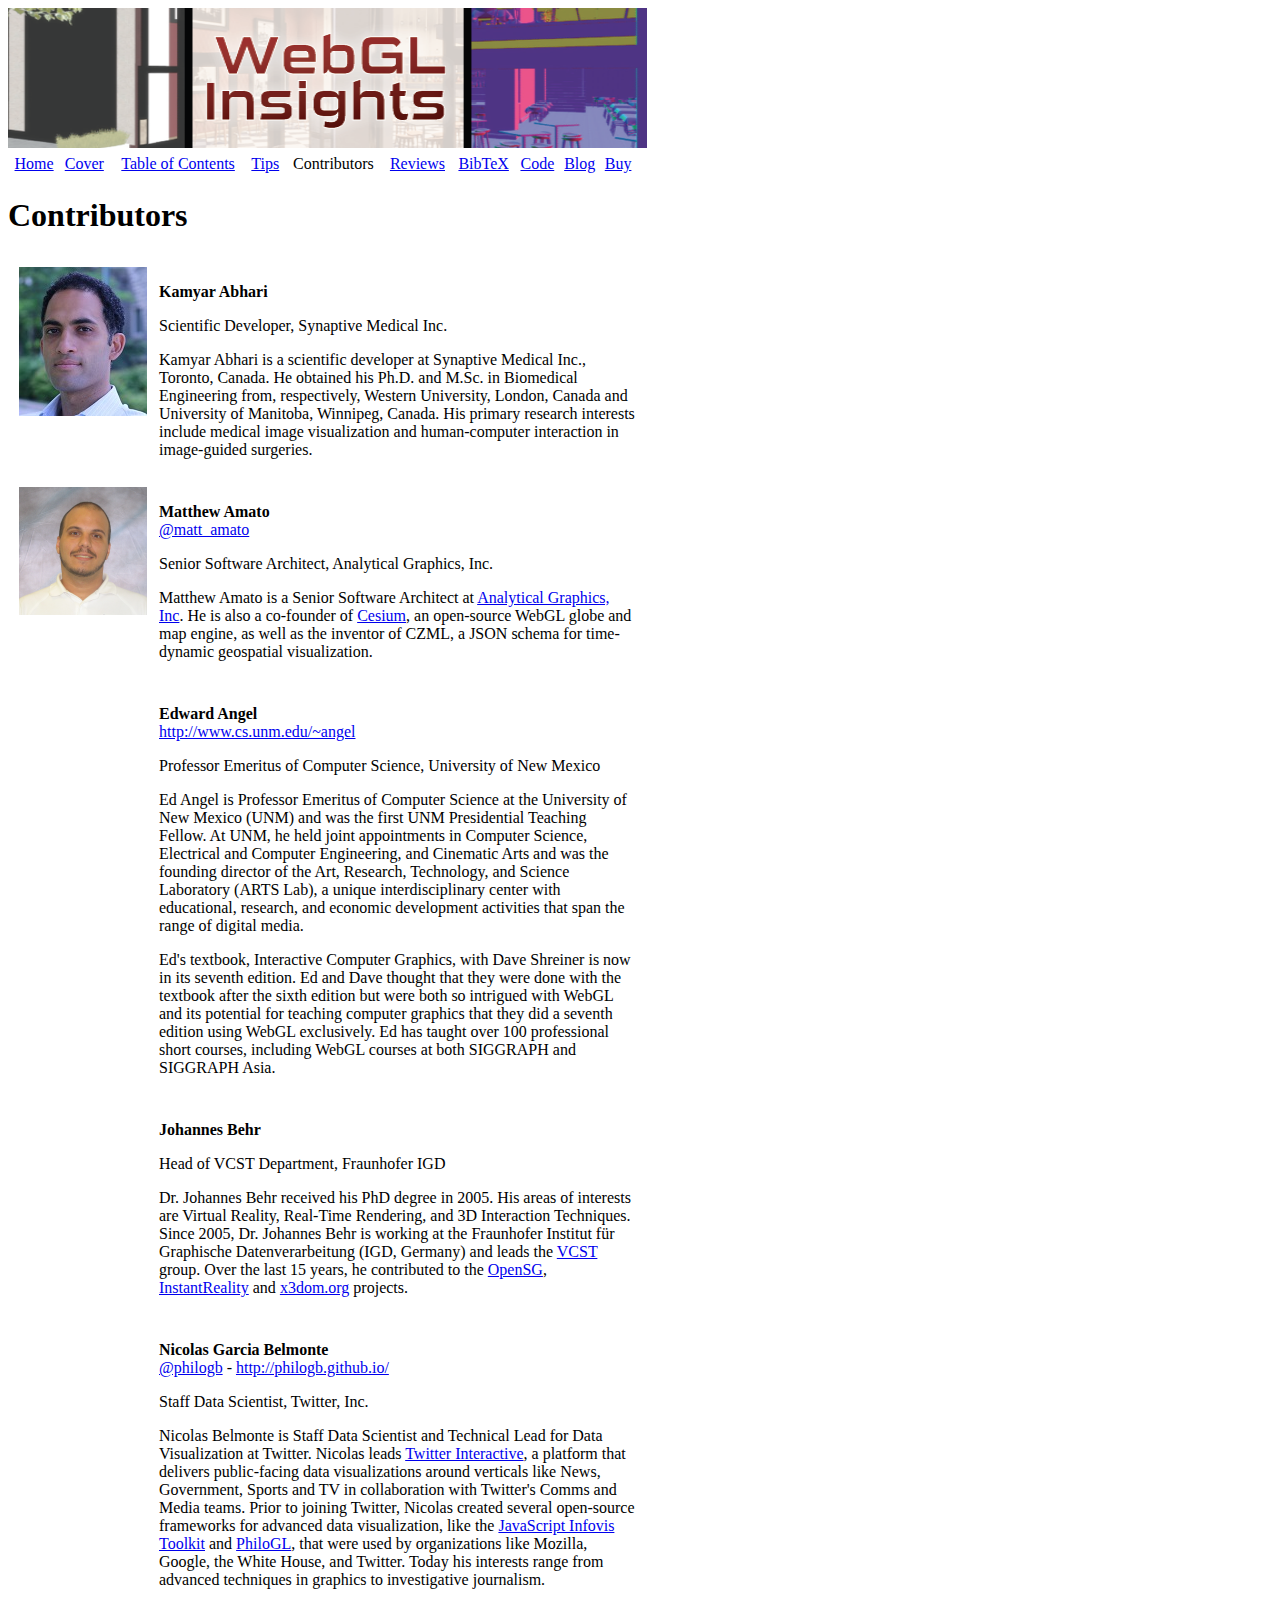
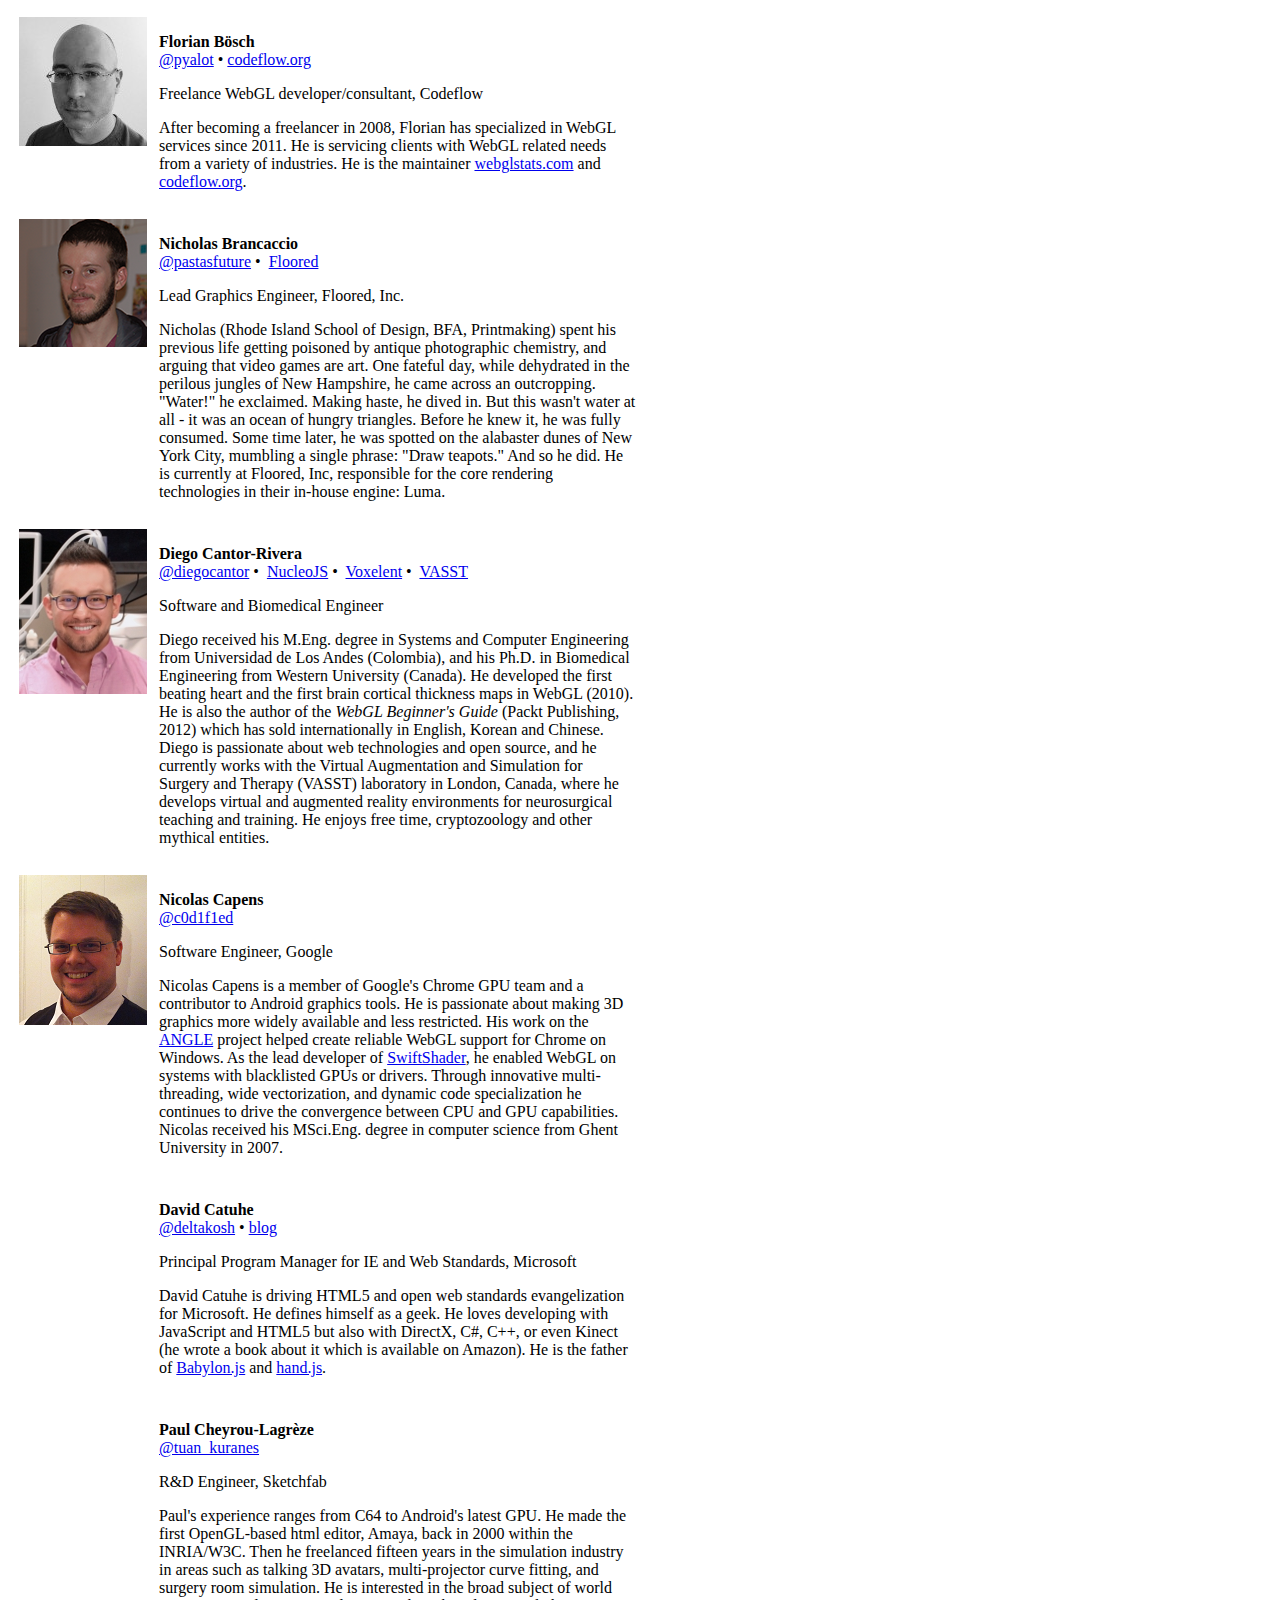
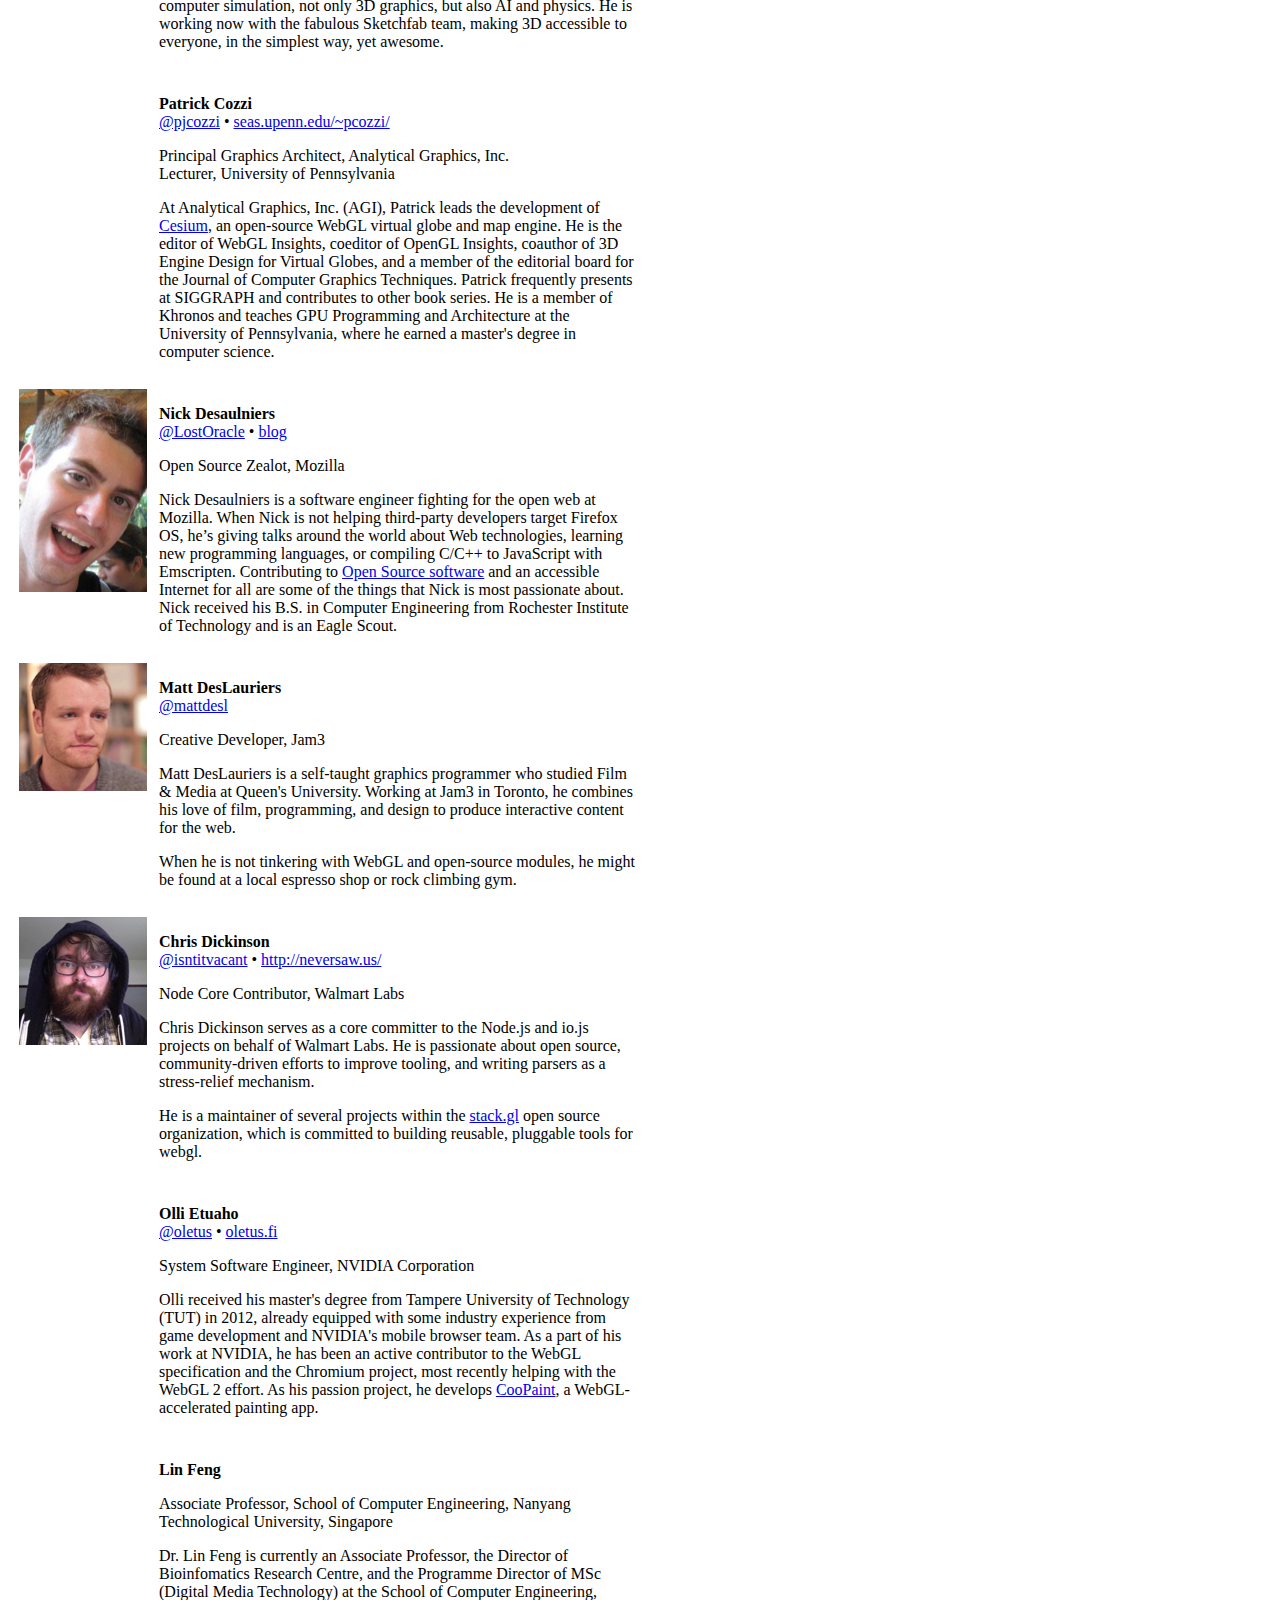
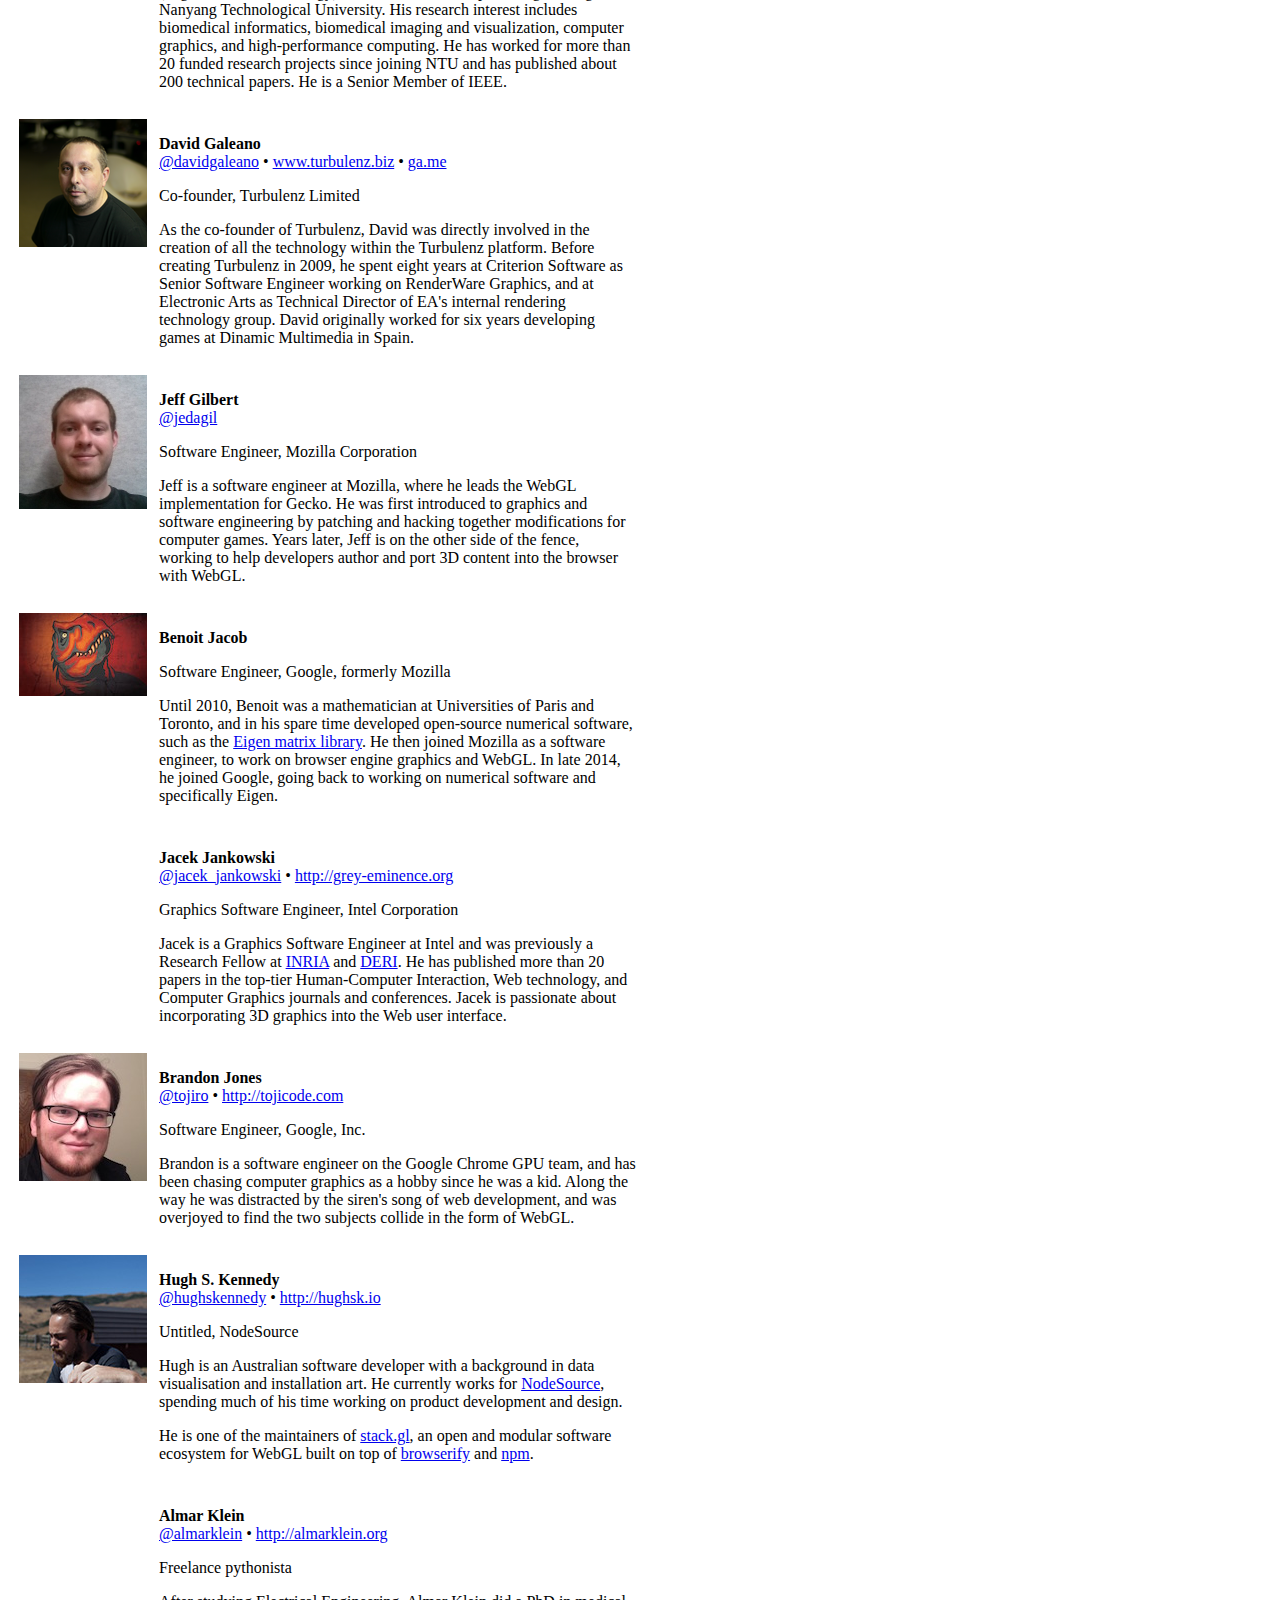
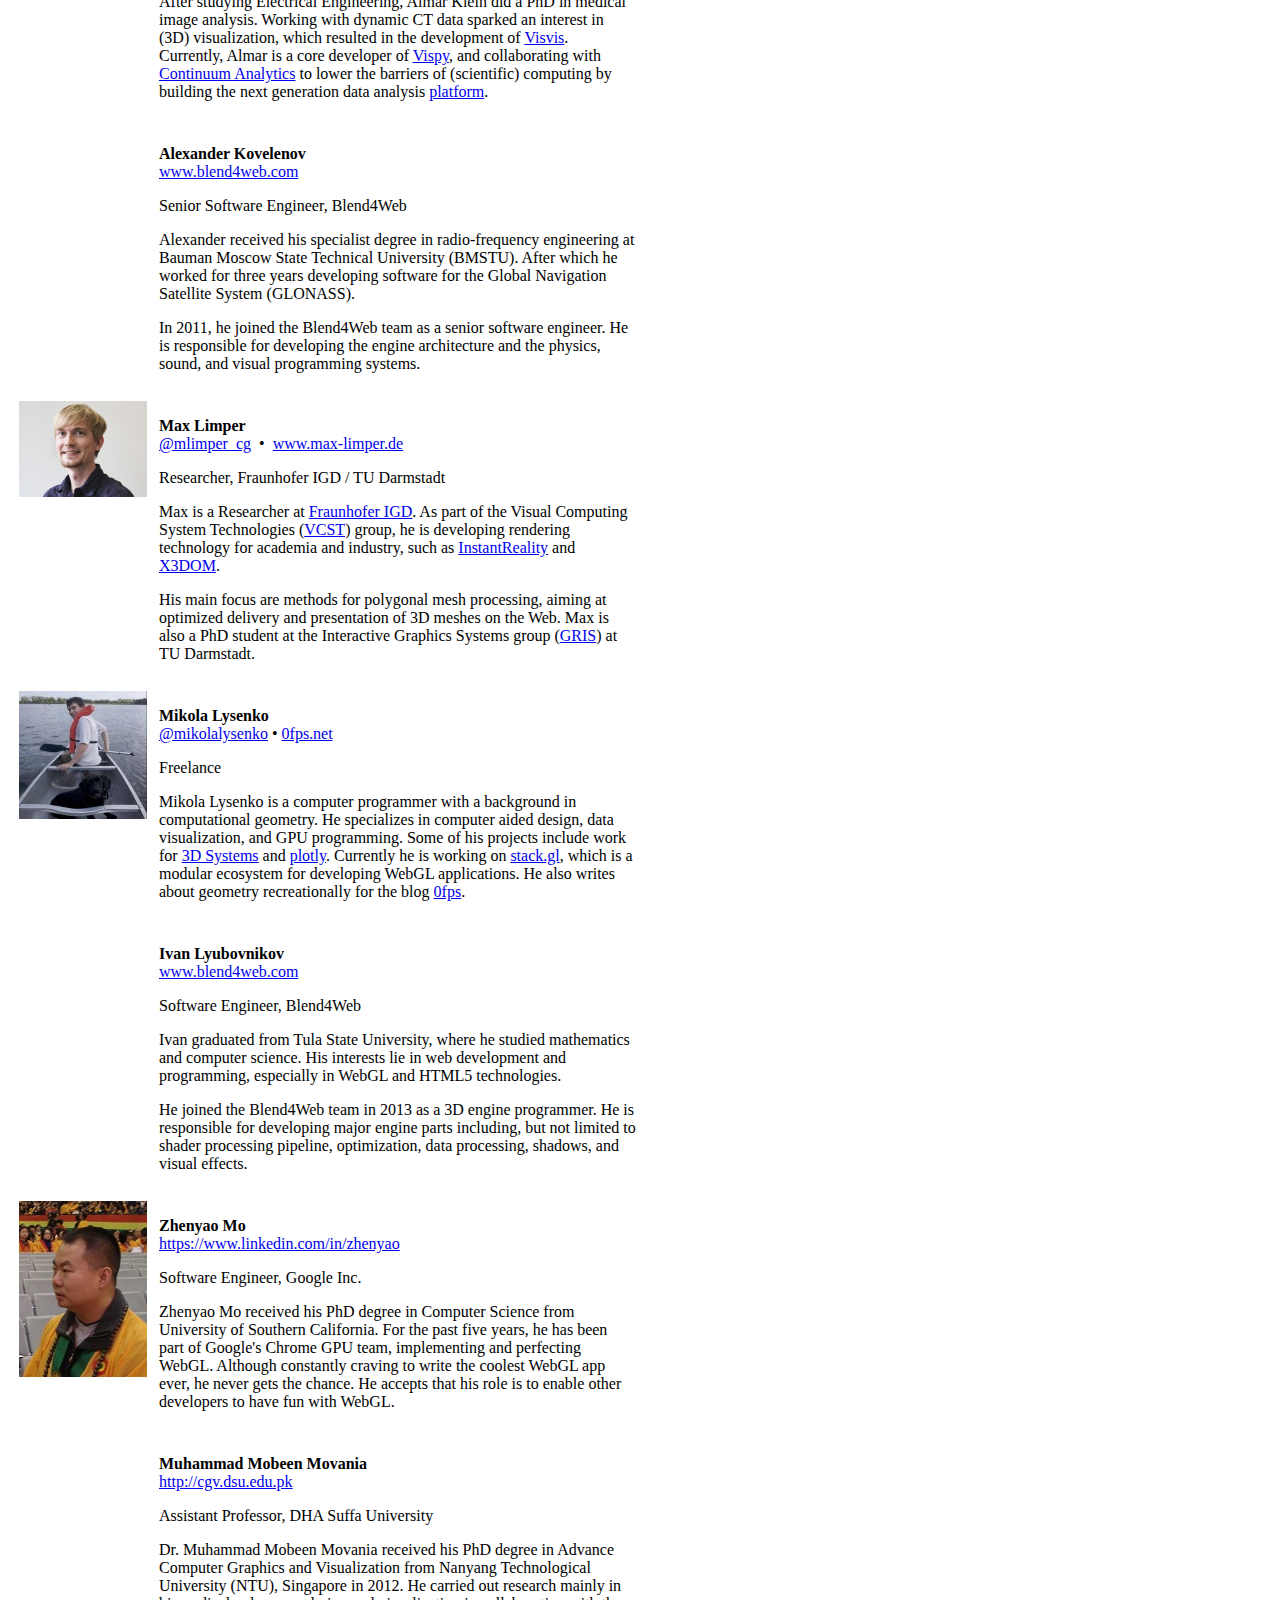
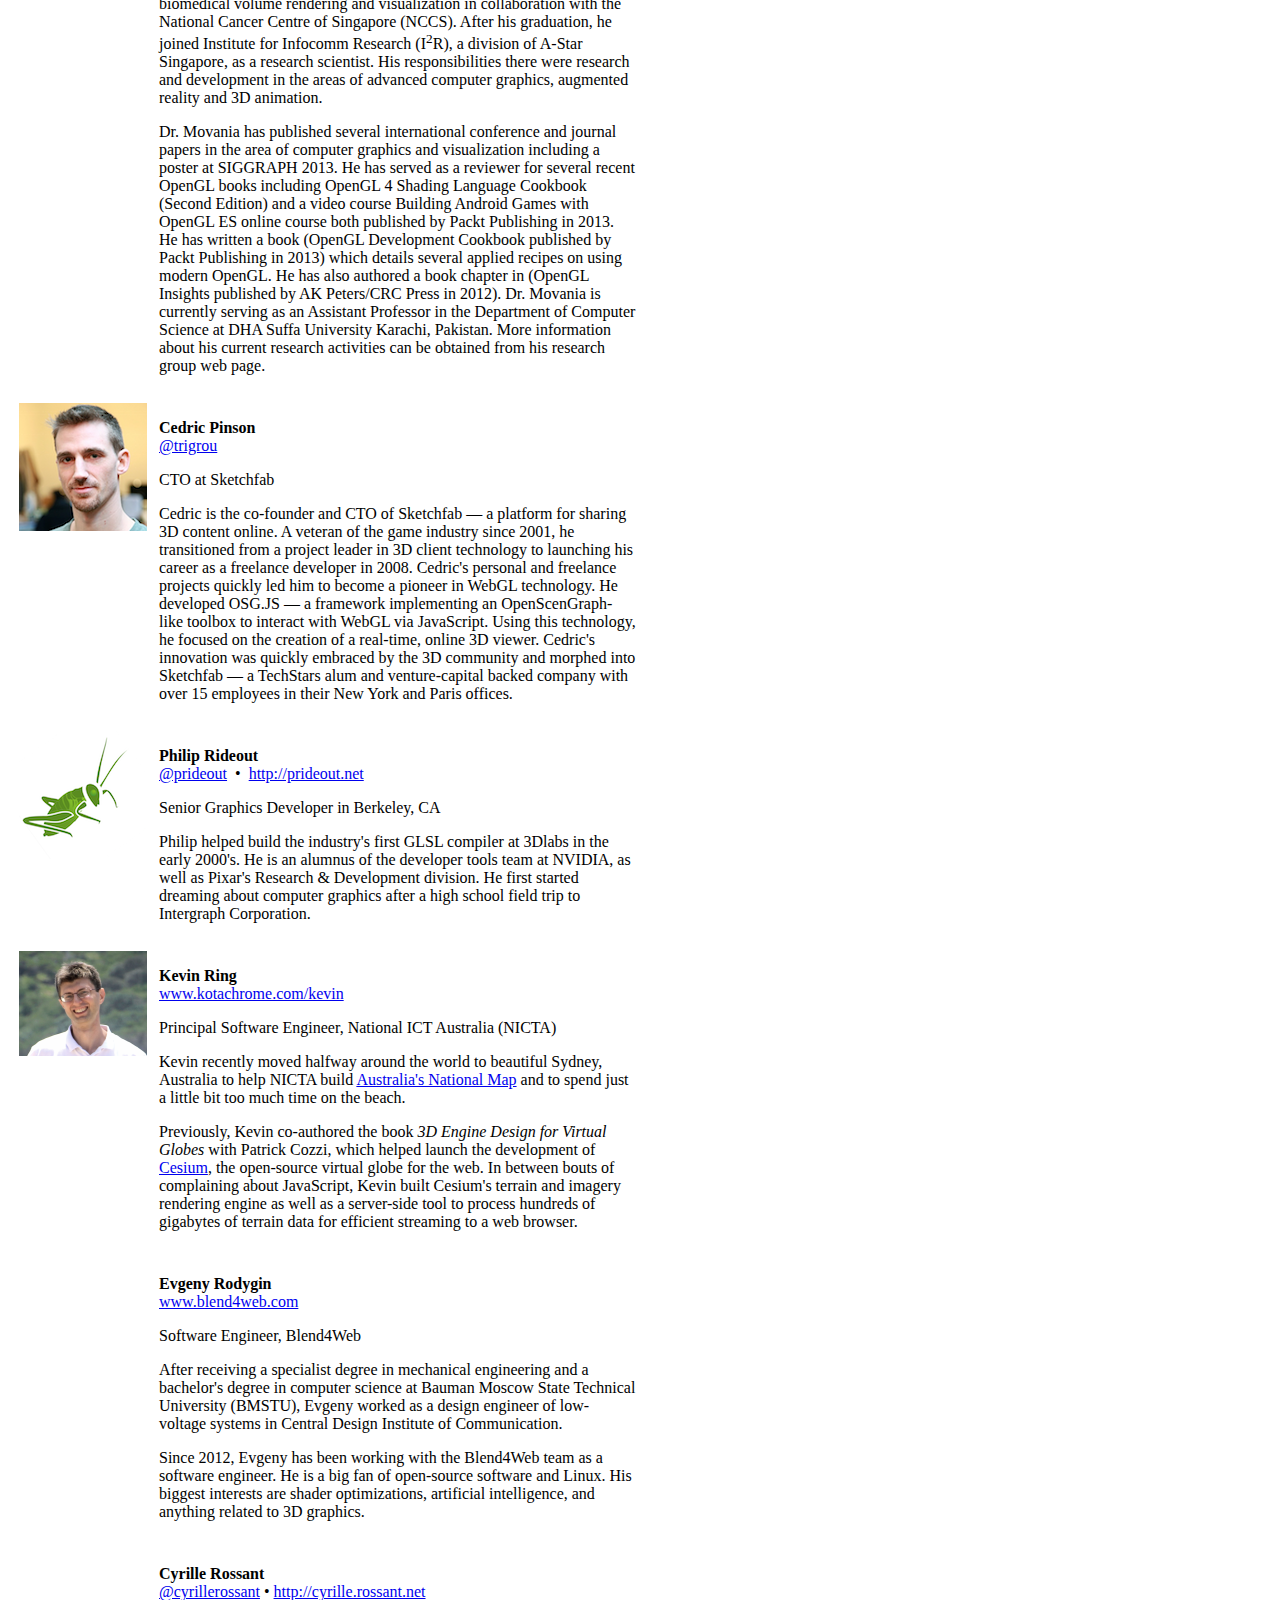
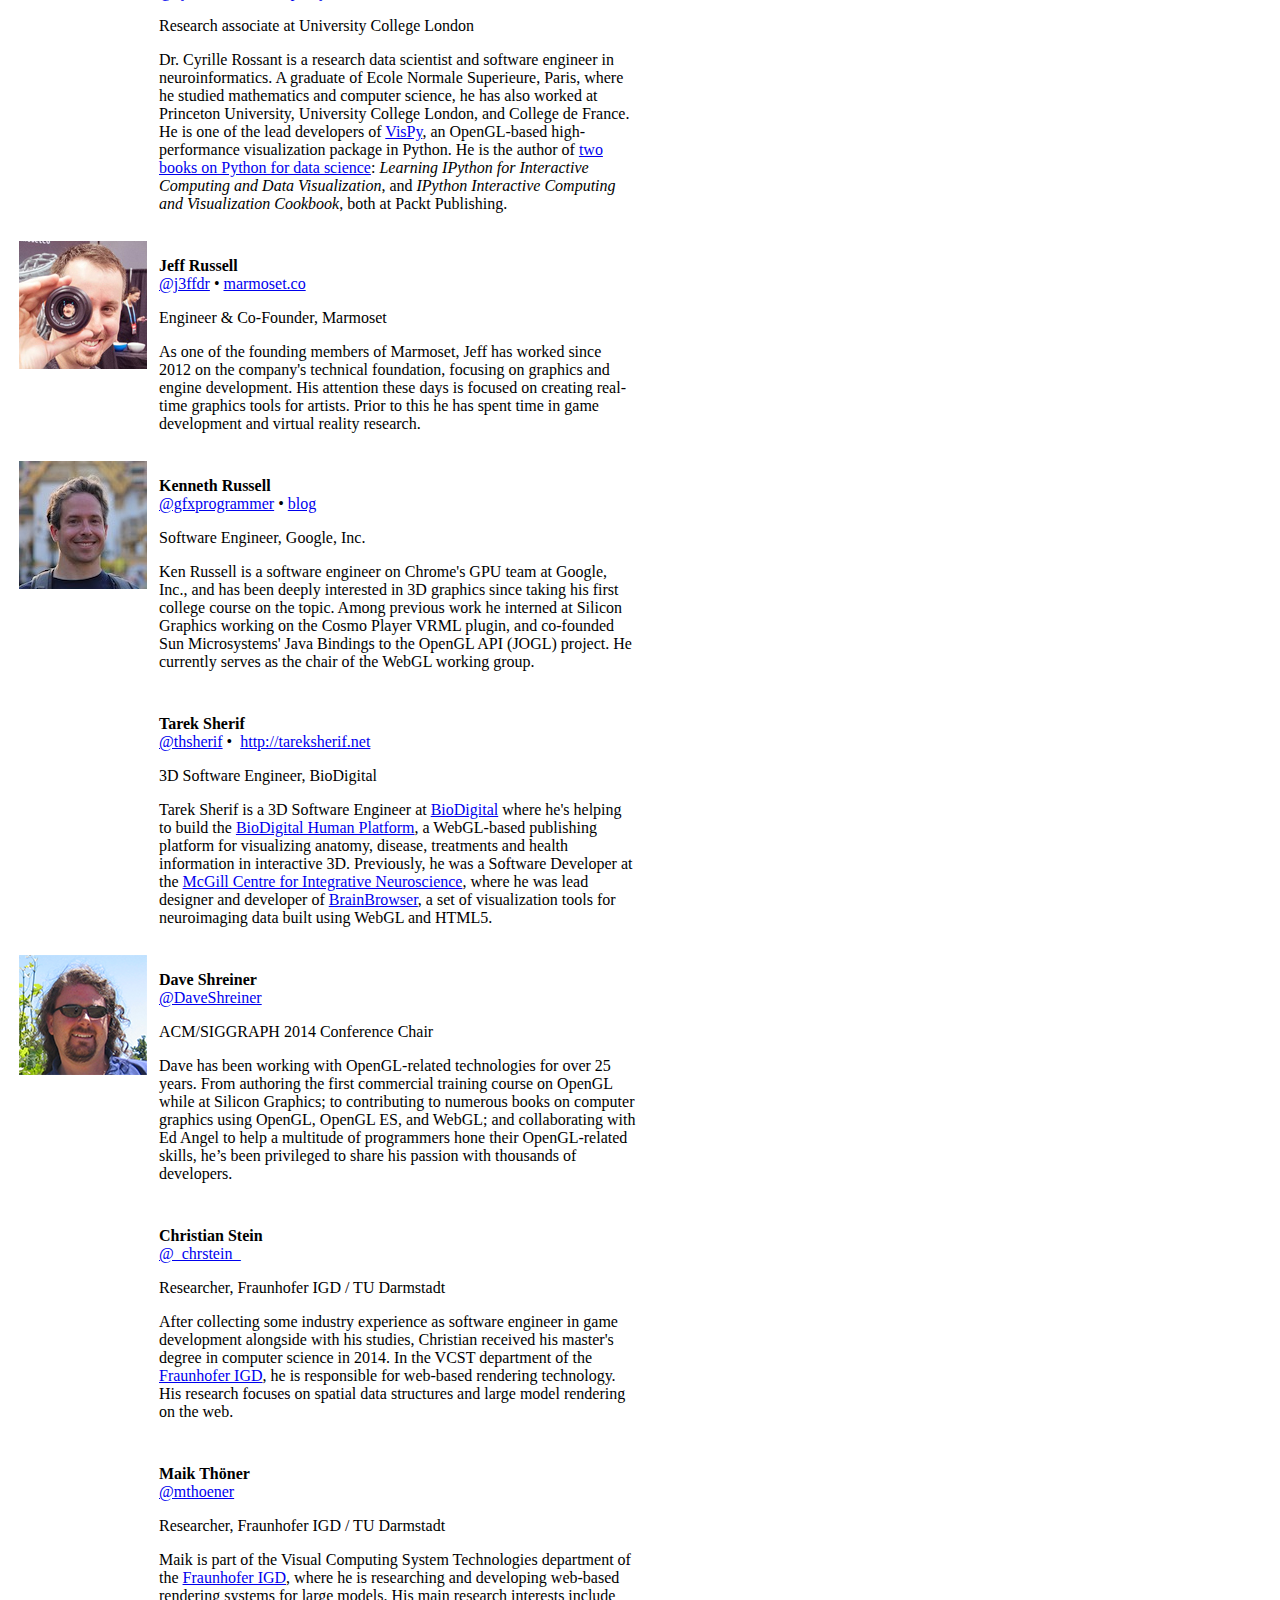
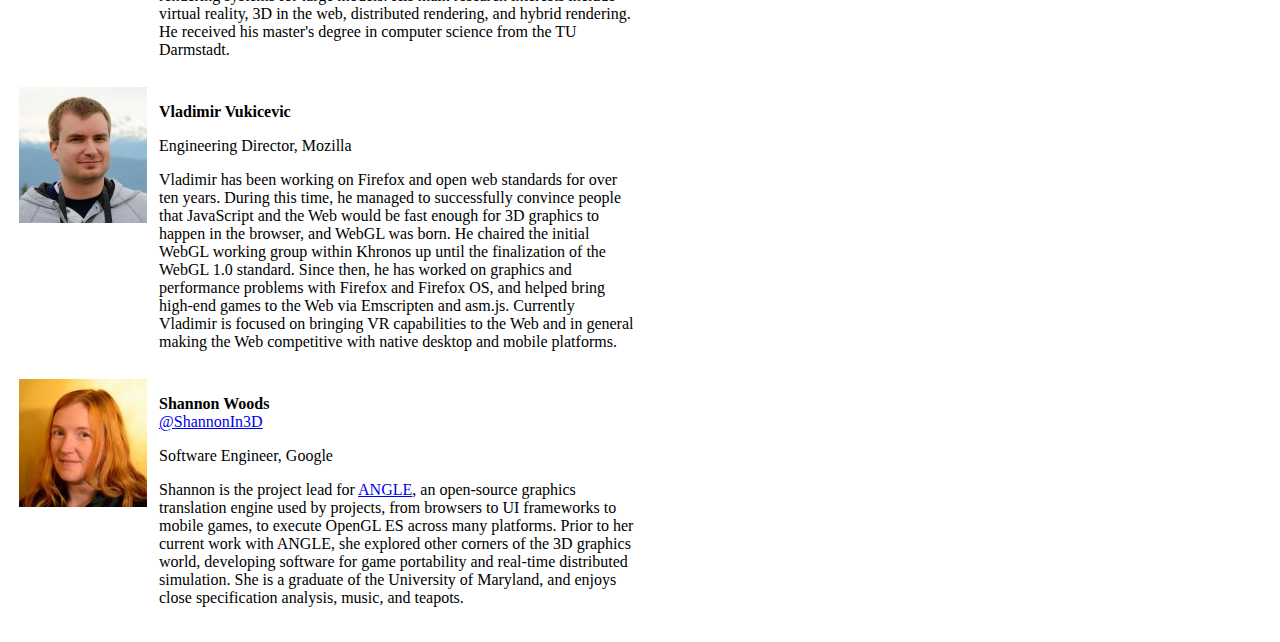
==== commit b0eeb82f: "Merge pull request #44 from d13g0/master" ====
--- a/contributors.html
+++ b/contributors.html
@@ -6,6 +6,17 @@
 <title>WebGL Insights</title>
 <meta http-equiv="Content-Type" content="text/html; charset=utf-8" />
 <link rel="stylesheet" type="text/css" href="style.css" />
+
+<script>
+  (function(i,s,o,g,r,a,m){i['GoogleAnalyticsObject']=r;i[r]=i[r]||function(){
+  (i[r].q=i[r].q||[]).push(arguments)},i[r].l=1*new Date();a=s.createElement(o),
+  m=s.getElementsByTagName(o)[0];a.async=1;a.src=g;m.parentNode.insertBefore(a,m)
+  })(window,document,'script','//www.google-analytics.com/analytics.js','ga');
+
+  ga('create', 'UA-62287147-1', 'auto');
+  ga('send', 'pageview');
+
+</script>
 </head>
 
 <body>
@@ -14,6 +25,7 @@
 <a href="index.html"><img class="title" src="images/strip.png" width="639" height="140" alt="WebGL Insights" /></a>
 <table summary="" border="0" width="630">
 <tr align="center" class="sitemap">
+  <td><a href="index.html">Home</a></td>
   <td><a href="cover.html">Cover</a></td>
   <td><a href="toc.html">Table of Contents</a></td>
   <td><a href="tips.html">Tips</a></td>
@@ -22,7 +34,7 @@
   <td><a href="bibtex.html">BibTeX</a></td>
   <td><a href="https://github.com/WebGLInsights/WebGLInsights-1">Code</a></td>
   <td><a href="http://webglinsights.blogspot.com/">Blog</a></td>
-  <td><a href="TODO">Buy</a></td>
+  <td><a href="http://www.amazon.com/gp/product/1498716075/ref=as_li_tl?ie=UTF8&camp=1789&creative=9325&creativeASIN=1498716075&linkCode=as2&tag=virtua06a-20&linkId=YQKMB2RHXIYRZKJ5">Buy</a><img src="http://ir-na.amazon-adsystem.com/e/ir?t=virtua06a-20&l=as2&o=1&a=1498716075" width="1" height="1" border="0" alt="" style="border:none !important; margin:0px !important;" /></td>
 </tr>
 </table>
 
@@ -169,23 +181,15 @@
 <p>
 <span style='font-weight:bold;'>Diego Cantor-Rivera</span><br />
 <a href="https://twitter.com/diegocantor" target="_blank">@diegocantor</a>&nbsp;&bullet;&nbsp;
+<a href="http://nucleojs.org" target="_blank">NucleoJS</a>&nbsp;&bullet;&nbsp;
 <a href="http://voxelent.com" target="_blank">Voxelent</a>&nbsp;&bullet;&nbsp;
-<a href="http://www.imaging.robarts.ca/petergrp/Research" target="_blank">VASST Lab</a>
-</p>
-<p>
-Software/Biomedical Engineer, Voxelent / VASST Lab
-</p>
-<p>
-Diego received his M.Eng. degree in Systems and Computer Engineering from <a href='http://uniandes.edu.co/' target="_blank">Universidad de Los Andes</a> (Colombia), 
-and his Ph.D. in Biomedical Engineering from <a href='http://uwo.ca/' target="_blank">Western University</a> (Canada). During his time as a student, he participated
-in the development of several medical imaging software projects at the biomedical imaging research laboratory <a href='http://www.creatis.insa-lyon.fr/site/' target="_blank">CREATIS</a> in Lyon, France, 
-and at the <a href='http://aehrc.com/' target="_blank">Australian E-Health Research Centre</a> in Brisbane, Australia.</p>
-<p>
-Diego is passionate about the adoption of emerging web technologies in the medical domain. 
-He developed the first WebGL model of a beating heart and the first WebGL cortical thickness map (2010) using <a href='http://voxelent.com' target="_blank">Voxelent</a>, a
-WebGL library of his authorship. In 2012, he wrote the <i>WebGL Beginner's Guide</i> (Packt Publishing). 
-He currently works with the <a href="http://www.imaging.robarts.ca/petergrp/Research" target="_blank">Virtual Augmentation and Simulation for Surgery and Therapy (VASST) laboratory</a> in Canada, where he develops 
-virtual environments for neurosurgical teaching and training.
+<a href="http://www.imaging.robarts.ca/petergrp" target="_blank">VASST</a>
+</p>
+<p>
+Software and Biomedical Engineer
+</p>
+<p>
+Diego received his M.Eng. degree in Systems and Computer Engineering from Universidad de Los Andes (Colombia), and his Ph.D. in Biomedical Engineering from Western University (Canada). He developed the first beating heart and the first brain cortical thickness maps in WebGL (2010). He is also the author of the <i>WebGL Beginner's Guide</i> (Packt Publishing, 2012) which has sold internationally in English, Korean and Chinese.  Diego is passionate about web technologies and open source, and he currently works with the Virtual Augmentation and Simulation for Surgery and Therapy (VASST) laboratory in London, Canada, where he develops virtual and augmented reality environments for neurosurgical teaching and training. He enjoys free time, cryptozoology and other mythical entities.
 </p>
 </td>
 </tr>
